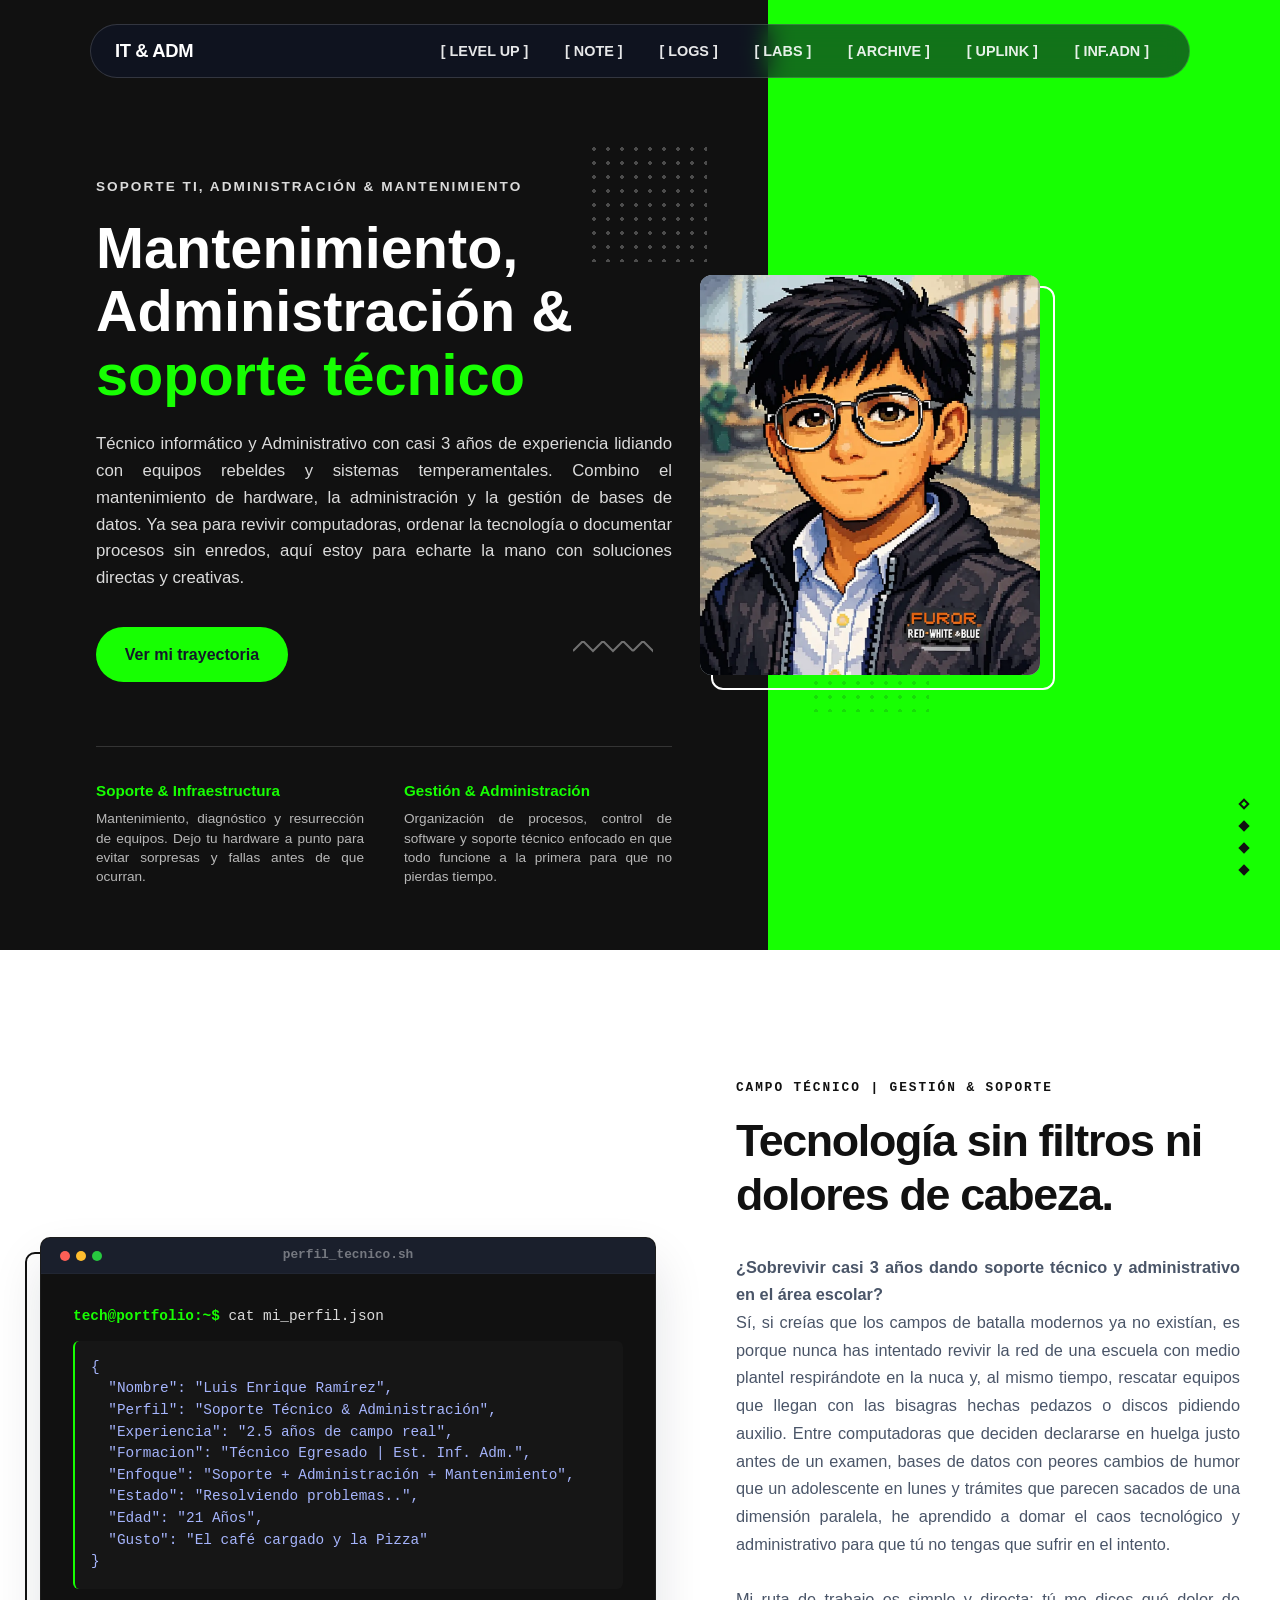
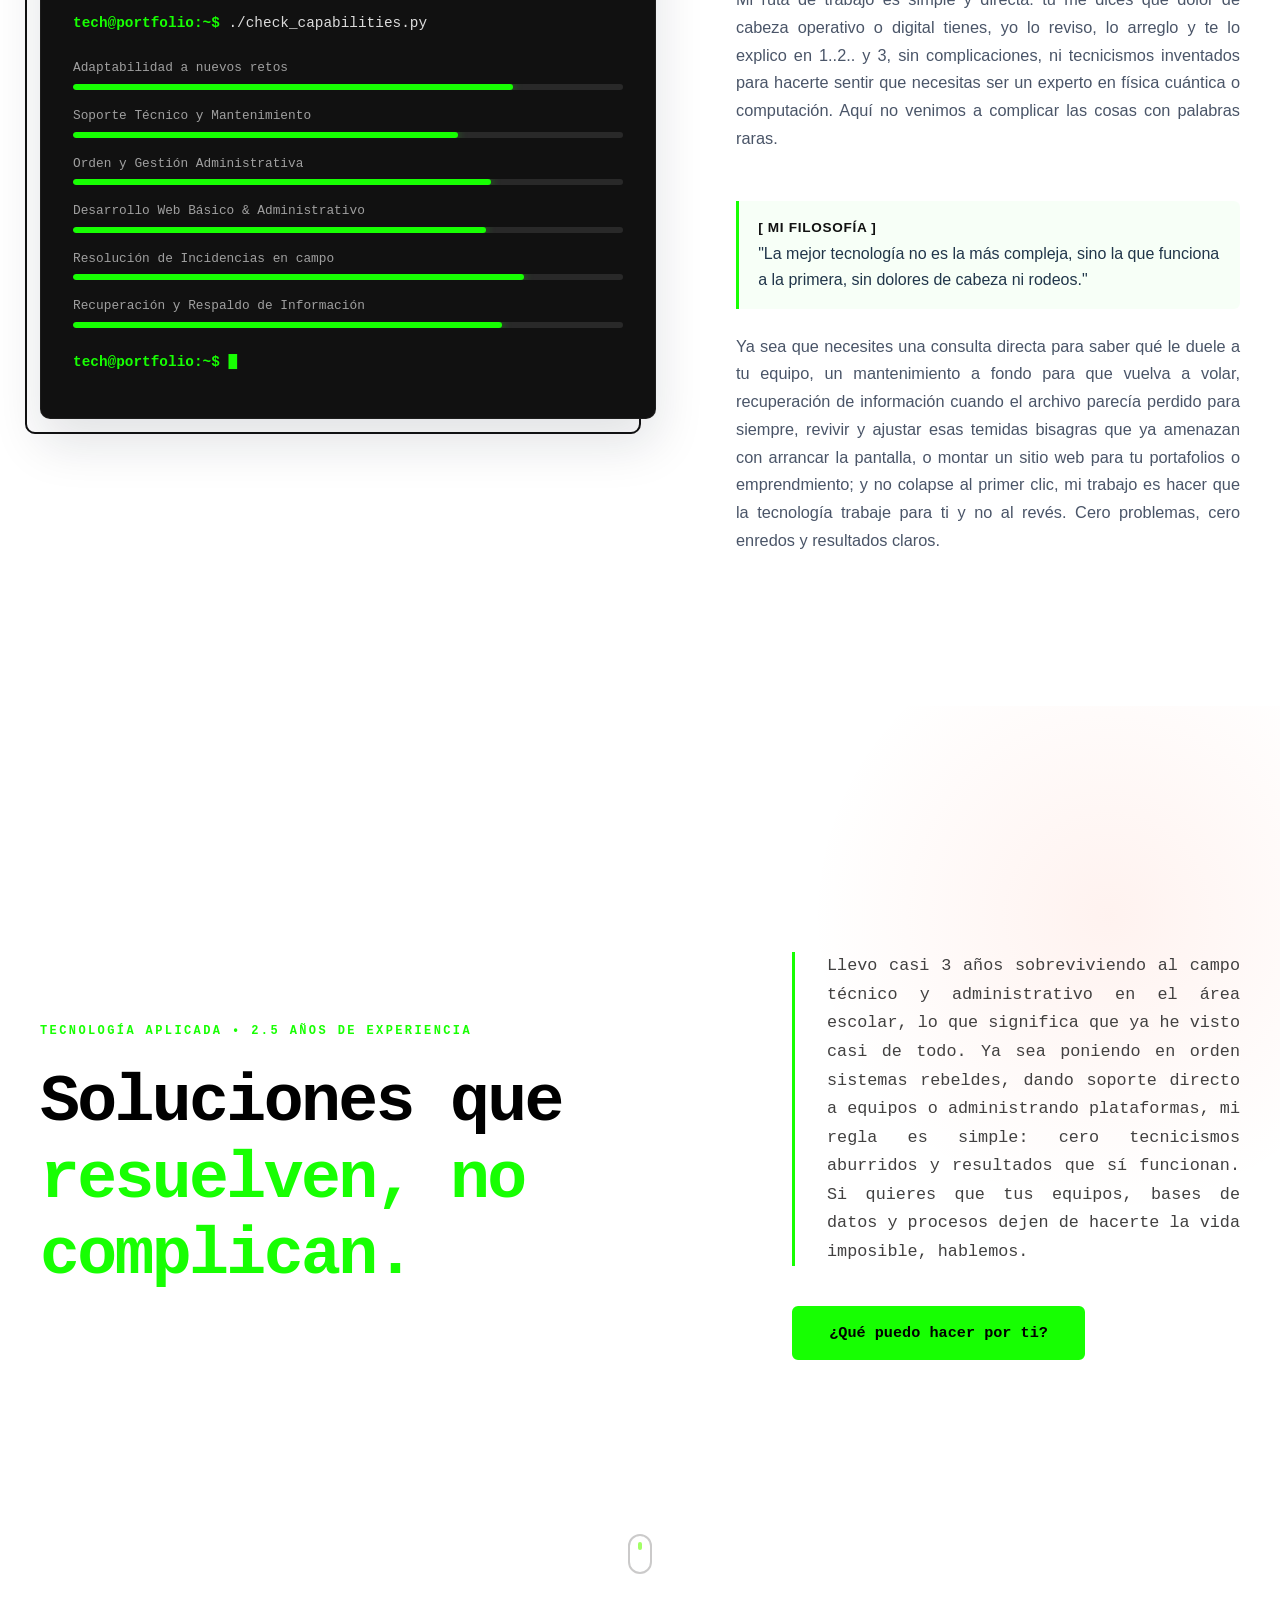
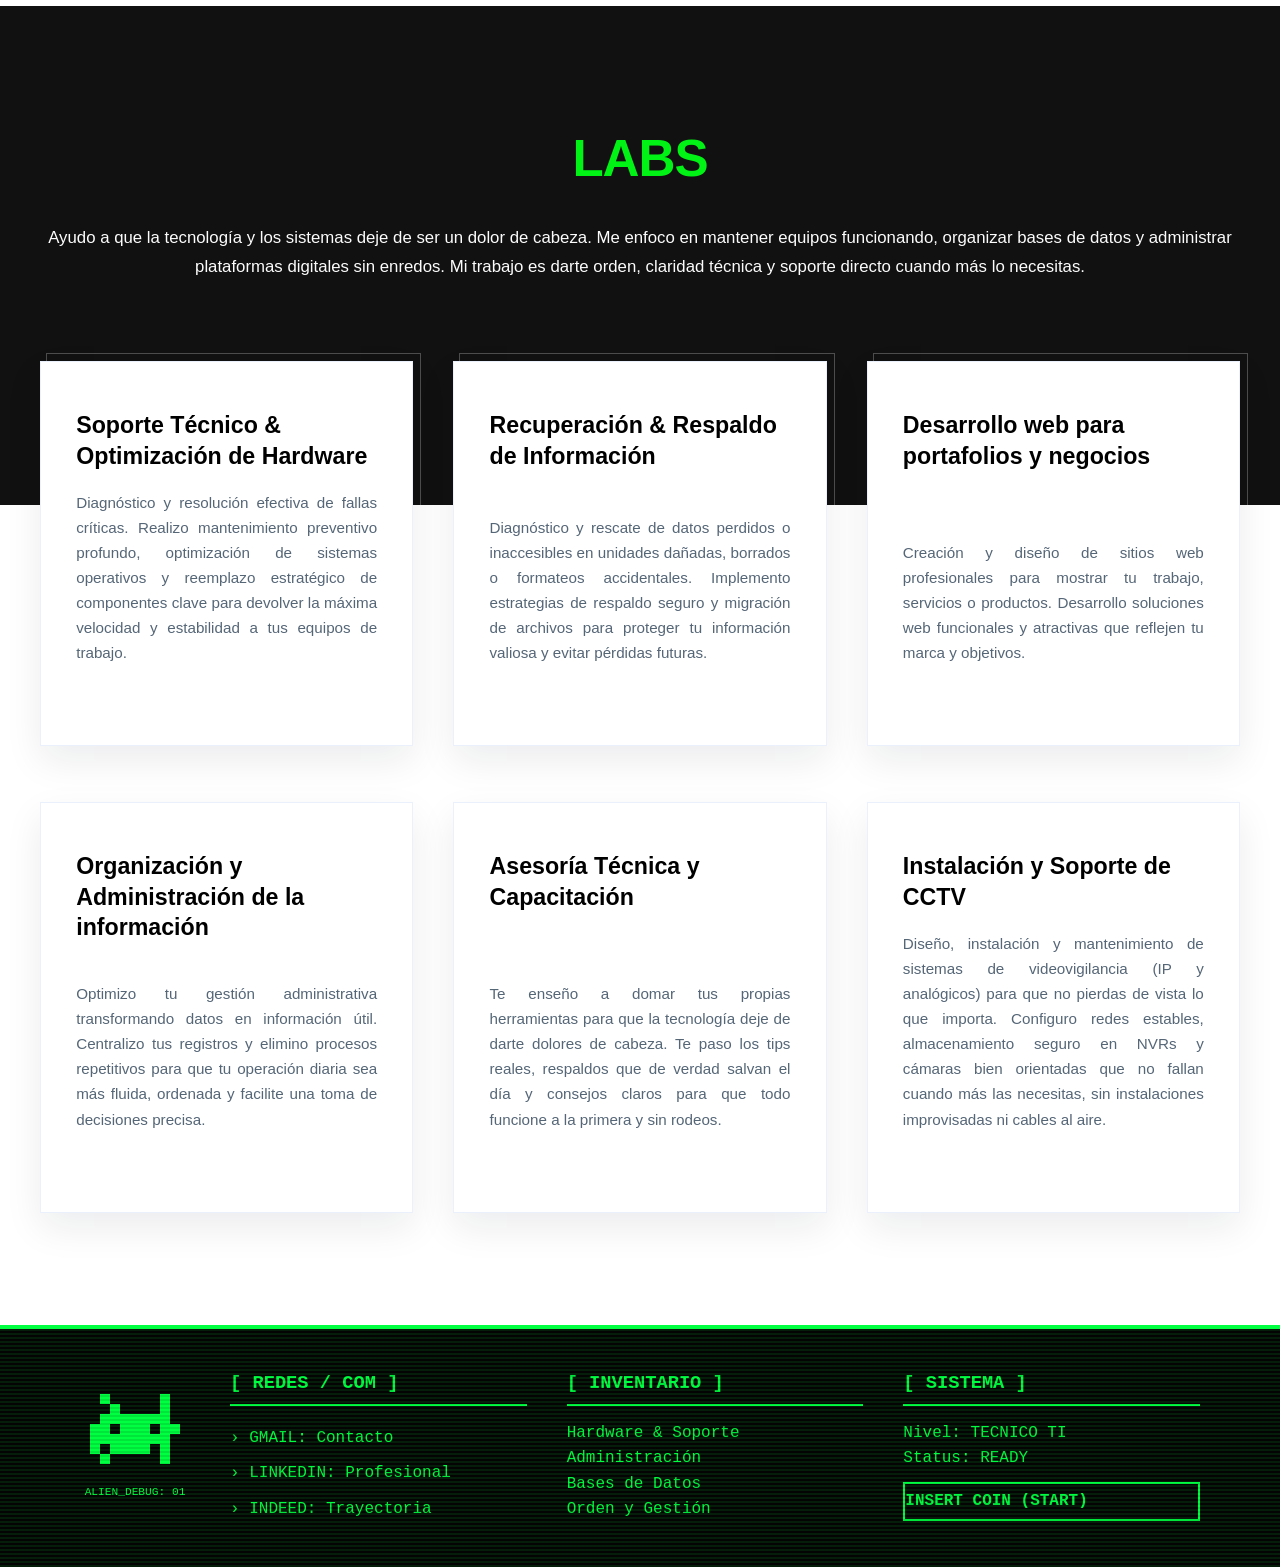
==== index.html @ 52c6b292 "Update index.html" ====
<!--
  =============================================================================
  PORTAFOLIO OFICIAL - IT & ADM
  Titular & Autor: Luis Enrique Ramírez
  Año: 2026 | Todos los Derechos Reservados ©
  
  [ AVISO DE PROPIEDAD INTELECTUAL Y PROTECCIÓN DE CÓDIGO ]
  El diseño visual, código fuente (HTML, CSS, JS), marca "IT & ADM", 
  estructura de componentes y contenidos presentados en este proyecto 
  son propiedad intelectual exclusiva de Luis Enrique Ramírez.
  
  Queda estrictamente prohibida la reproducción parcial o total, distribución, 
  modificación o uso no autorizado de este código con fines comerciales o de 
  plagio sin consentimiento previo por escrito del autor.
  =============================================================================
-->
<!DOCTYPE html>
<html lang="es">
<head>
    <meta charset="UTF-8">
    <meta http-equiv="X-UA-Compatible" content="IE=edge">
    <meta name="viewport" content="width=device-width, initial-scale=1.0">
    <meta name="theme-color" content="#0d0e12">
    <meta name="description" content="Portafolio de Luis Enrique Ramírez - Técnico Informático y Gestor Administrativo. Soporte técnico integral, gestión de procesos y desarrollo de páginas web básicas.">
    <meta name="keywords" content="Técnico en Informática, Soporte Informático, Gestión Administrativa, Páginas Web Básicas, Portafolios, Luis Enrique Ramírez">
    <meta name="author" content="Luis Enrique Ramirez">
    
    <!-- Seguridad y Privacidad Web -->
    <meta name="referrer" content="strict-origin-when-cross-origin">
    <meta http-equiv="Content-Security-Policy" content="default-src 'self'; script-src 'self' 'unsafe-inline'; style-src 'self' 'unsafe-inline' https://fonts.googleapis.com; font-src 'self' https://fonts.gstatic.com; img-src 'self' data: https:; connect-src 'self' ws:; object-src 'none'; base-uri 'self'; form-action 'self';">

    <!-- Open Graph / Meta etiquetas para Redes Sociales (WhatsApp, LinkedIn, Facebook) -->
    <meta property="og:type" content="website">
    <meta property="og:site_name" content="IT & ADM | Luis Enrique Ramírez">
    <meta property="og:title" content="Portafolio Técnico en Informática & Gestión Administrativa | Luis Enrique Ramírez">
    <meta property="og:description" content="Soporte técnico integral, instalación de CCTV y gestión administrativa.">
    <meta property="og:image" content="img/Person_Pixel Art.png">
    <meta property="og:locale" content="es_MX">
    
    
    <!-- Twitter Cards -->
    <meta name="twitter:card" content="summary_large_image">
    <meta name="twitter:title" content="Portafolio Técnico en Informática & Gestión Administrativa | Luis Enrique Ramírez">
    <meta name="twitter:description" content="Soporte técnico integral, instalación de CCTV y gestión administrativa.">
    <meta name="twitter:image" content="img/Person_Pixel Art.png">

    <link rel="stylesheet" href="style.css">
    <link rel="icon" href="Logo.ico" type="image/x-icon">
    <link rel="apple-touch-icon" href="Logo.ico">
    <!-- Fuentes de Texto -->
    <link rel="preconnect" href="https://fonts.googleapis.com">
    <link rel="preconnect" href="https://fonts.gstatic.com" crossorigin>
    <link href="https://fonts.googleapis.com/css2?family=Plus+Jakarta+Sans:wght@400;500;600;700;800&family=Space+Mono:wght@400;700&display=swap" rel="stylesheet">
    <script src="script.js" defer></script>
    <title>Portafolio Soporte TI, Mantenimiento & Administración | Luis Enrique Ramírez</title>
</head>
<body>

    <header class="hero" id="home">
        <!-- Navegación Flotante -->
        <nav class="navbar">
            <a href="#home" class="logo">IT & ADM</a>

            <button class="menu-toggle" aria-label="Abrir menú" aria-expanded="false" id="menuBtn">
                <span></span>
                <span></span>
                <span></span>
            </button>

            <ul class="nav-links" id="navLinks">
                <li><a href="LevelUp.html">[ LEVEL UP ]</a></li>
                <li><a href="Note.html">[ NOTE ]</a></li>
                <li><a href="#sobre-mi">[ LOGS ]</a></li>
                <li><a href="#Conocer_Más">[ LABS ]</a></li>
                <li><a href="#Skills">[ ARCHIVE ]</a></li>
                <li><a href="#Contacto">[ UPLINK ]</a></li>
                <li><a href="inf_adm.html">[ INF.ADN ]</a></li>
            </ul>
        </nav>

        <!-- Cuadrícula Principal -->
         <div class="hero-split-container">
    <!-- Sección Izquierda (Azul) -->
    <div class="hero-left">
        <!-- Figuras decorativas sutiles -->
        <div class="deco-dots deco-dots-left"></div>
        <div class="deco-zigzag deco-zigzag-left"></div>

        <div class="hero-left-content">
            <p class="eyebrow">SOPORTE TI, ADMINISTRACIÓN & MANTENIMIENTO</p>
            <h1>Mantenimiento, Administración &<br><span class="green-text">soporte técnico</span></h1>
            <p class="hero-description">Técnico informático y Administrativo con casi 3 años de experiencia lidiando con equipos rebeldes y sistemas temperamentales. Combino el mantenimiento de hardware, la administración y la gestión de bases de datos. Ya sea para revivir computadoras, ordenar la tecnología o documentar procesos sin enredos, aquí estoy para echarte la mano con soluciones directas y creativas.</p>
            <a href="#sobre-mi" class="btn-hero">Ver mi trayectoria</a>
        </div>

        <!-- Footer del banner con columnas informativas -->
        <div class="hero-left-footer">
            <div class="hero-foot-col">
                <strong>Soporte & Infraestructura</strong>
                <p>Mantenimiento, diagnóstico y resurrección de equipos. Dejo tu hardware a punto para evitar sorpresas y fallas antes de que ocurran.</p>
            </div>
            <div class="hero-foot-col">
                <strong>Gestión & Administración</strong>
                <p>Organización de procesos, control de software y soporte técnico enfocado en que todo funcione a la primera para que no pierdas tiempo.</p>
            </div>   
        </div>
    </div>

    <!-- Sección Derecha (Lima) -->
    <div class="hero-right">
        <div class="deco-dots deco-dots-right"></div>
        <div class="deco-zigzag deco-zigzag-right"></div>
        
        <div class="deco-diamonds">
            <span></span>
            <span></span>
            <span></span>
            <span></span>
        </div>
    </div>
</div>
            <!-- Tarjeta de Perfil Superpuesta -->
            <div class="hero-profile-container">
                <div class="profile-frame">
                    <img src="img/Person_Pixel Art.webp" alt="Luis Enrique Ramirez - Ilustración Pixel Art" class="profile-img" decoding="async">
                </div>
            </div>
    </header>

    <!-- ==========================================
     SECCIÓN: SOBRE MÍ (TECH DASHBOARD)
     ========================================== -->
<section class="about-section" id="sobre-mi">
    <div class="about-container">
        
        <!-- COLUMNA IZQUIERDA: Terminal de Diagnóstico -->
        <div class="about-visual-panel">
            <div class="tech-terminal">
                <div class="terminal-header">
                    <div class="terminal-actions">
                        <span class="term-dot red"></span>
                        <span class="term-dot yellow"></span>
                        <span class="term-dot green"></span>
                    </div>
                    <div class="terminal-title">perfil_tecnico.sh</div>
                </div>
                
                <div class="terminal-body">
                    <p class="term-line"><span class="term-prompt">tech@portfolio:~$</span> cat mi_perfil.json</p>
                    <pre class="term-code">
{
  "Nombre": "Luis Enrique Ramírez",
  "Perfil": "Soporte Técnico & Administración",
  "Experiencia": "2.5 años de campo real",
  "Formacion": "Técnico Egresado | Est. Inf. Adm.",
  "Enfoque": "Soporte + Administración + Mantenimiento",
  "Estado": "Resolviendo problemas..",
  "Edad": "21 Años",
  "Gusto": "El café cargado y la Pizza"
}</pre>
                    
                    <p class="term-line"><span class="term-prompt">tech@portfolio:~$</span> ./check_capabilities.py</p>
                    
                    <div class="term-metrics">
                        <div class="metric-row">
                            <span class="metric-label">Adaptabilidad a nuevos retos</span>
                            <div class="metric-bar-bg"><div class="metric-bar-fill" style="width: 80%;"></div></div>
                        </div>
                        <div class="metric-row">
                            <span class="metric-label">Soporte Técnico y Mantenimiento</span>
                            <div class="metric-bar-bg"><div class="metric-bar-fill" style="width: 70%;"></div></div>
                        </div>
                        <div class="metric-row">
                            <span class="metric-label">Orden y Gestión Administrativa</span>
                            <div class="metric-bar-bg"><div class="metric-bar-fill" style="width: 76%;"></div></div>
                        </div>
                        <div class="metric-row">
                            <span class="metric-label">Desarrollo Web Básico & Administrativo</span>
                            <div class="metric-bar-bg"><div class="metric-bar-fill" style="width: 75%;"></div></div>
                        </div>
                        <div class="metric-row">
                            <span class="metric-label">Resolución de Incidencias en campo</span>
                            <div class="metric-bar-bg"><div class="metric-bar-fill" style="width: 82%;"></div></div>
                        </div>
                        <div class="metric-row">
                            <span class="metric-label">Recuperación y Respaldo de Información</span>
                            <div class="metric-bar-bg"><div class="metric-bar-fill" style="width: 78%;"></div></div>
                        </div>
                        
                    </div>
                    
                    <p class="term-line dynamic-cursor"><span class="term-prompt">tech@portfolio:~$</span> <span class="cursor" aria-hidden="true">█</span></p>
                </div>
            </div>
            <div class="about-deco-frame"></div>
        </div>

        <!-- COLUMNA DERECHA: Descripción personal...-->
        <div class="about-content-panel">
            <span class="about-eyebrow">CAMPO TÉCNICO | GESTIÓN & SOPORTE</span>
            <h2>Tecnología sin filtros ni dolores de cabeza.</h2>

            <p class="about-text">
                <b>¿Sobrevivir casi 3 años dando soporte técnico y administrativo en el área escolar?</b><br>
                Sí, si creías que los campos de batalla modernos ya no existían, es porque nunca has intentado revivir la red de una escuela con medio plantel respirándote en la nuca y, al mismo tiempo, rescatar equipos que llegan con las bisagras hechas pedazos o discos pidiendo auxilio. Entre computadoras que deciden declararse en huelga justo antes de un examen, bases de datos con peores cambios de humor que un adolescente en lunes y trámites que parecen sacados de una dimensión paralela, he aprendido a domar el caos tecnológico y administrativo para que tú no tengas que sufrir en el intento.
                <br><br> Mi ruta de trabajo es simple y directa: tú me dices qué dolor de cabeza operativo o digital tienes, yo lo reviso, lo arreglo y te lo explico en 1..2.. y 3, sin complicaciones, ni tecnicismos inventados para hacerte sentir que necesitas ser un experto en física cuántica o computación. Aquí no venimos a complicar las cosas con palabras raras.
            </p>

            <blockquote>
                <strong>[ MI FILOSOFÍA ]</strong>
                "La mejor tecnología no es la más compleja, sino la que funciona a la primera, sin dolores de cabeza ni rodeos."
            </blockquote>

            <p class="about-text">
                Ya sea que necesites una consulta directa para saber qué le duele a tu equipo, un mantenimiento a fondo para que vuelva a volar, recuperación de información cuando el archivo parecía perdido para siempre, revivir y ajustar esas temidas bisagras que ya amenazan con arrancar la pantalla, o montar un sitio web para tu portafolios o emprendmiento; y no colapse al primer clic, mi trabajo es hacer que la tecnología trabaje para ti y no al revés. Cero problemas, cero enredos y resultados claros.
            </p>
        </div>
    </div>
</section>
 <!-- ==========================================
     SECCIÓN: CONTÁCTAME (TECH CONTACT)
     ========================================== -->
<section class="tech-hero-banner" id="Conocer_Más">
    <div class="tech-glow"></div>
    <div class="tech-grid-dots"></div>

    <div class="tech-hero-container">
        <!-- Columna Izquierda: Título -->
        <div class="tech-hero-left">
            <span class="tech-badge">TECNOLOGÍA APLICADA • 2.5 AÑOS DE EXPERIENCIA</span>
            <h1>Soluciones que<br><span class="green-text">resuelven, no complican.</span></h1>
        </div>
        
        <!-- Columna Derecha: Texto Ajustado -->
        <div class="tech-hero-right">
            <div class="tech-accent-block">
                <p style="text-align: justify;">
                    Llevo casi 3 años sobreviviendo al campo técnico y administrativo en el área escolar, lo que significa que ya he visto casi de todo. Ya sea poniendo en orden sistemas rebeldes, dando soporte directo a equipos o administrando plataformas, mi regla es simple: cero tecnicismos aburridos y resultados que sí funcionan. Si quieres que tus equipos, bases de datos y procesos dejen de hacerte la vida imposible, hablemos.
                </p>
            </div>
            <div class="tech-action-group">
                <button id="openWaBannerBtn" class="btn-coral-large">¿Qué puedo hacer por ti?</button>
            </div>
        </div>
    </div>
    
    <div class="tech-scroll-indicator">
        <span></span>
    </div>
</section>

 <!-- ==========================================
     SECCIÓN: SKILLS (SKILLS GRID)
     ========================================== -->
<section class="services-section" id="Skills">
    <!-- Bloque Superior -->
    <div class="services-top-area">
        <div class="services-header-container">
            <h2>LABS</h2>
            <p>Ayudo a que la tecnología y los sistemas deje de ser un dolor de cabeza. Me enfoco en mantener equipos funcionando, organizar bases de datos y administrar plataformas digitales sin enredos. Mi trabajo es darte orden, claridad técnica y soporte directo cuando más lo necesitas.</p>
        </div>
    </div>

    <!-- Bloque Inferior -->
    <div class="services-bottom-area">
        <div class="services-grid">
            
            <!-- Tarjeta 1 -->
            <div class="service-card">
                <div class="card-inner">
                    <h3>Soporte Técnico & Optimización de Hardware</h3>
                    <p>Diagnóstico y resolución efectiva de fallas críticas. Realizo mantenimiento preventivo profundo, optimización de sistemas operativos y reemplazo estratégico de componentes clave para devolver la máxima velocidad y estabilidad a tus equipos de trabajo.</p>
                </div>
            </div>

            <!-- Tarjeta 2 -->
            <div class="service-card">
                <div class="card-inner">
                    <h3>Recuperación & Respaldo de Información</h3>
                    <p>Diagnóstico y rescate de datos perdidos o inaccesibles en unidades dañadas, borrados o formateos accidentales. Implemento estrategias de respaldo seguro y migración de archivos para proteger tu información valiosa y evitar pérdidas futuras.</p>
                </div>
            </div> 
            <!-- Tarjeta 4 -->
            <div class="service-card">
                <div class="card-inner">
                    <h3>Desarrollo web para portafolios y negocios</h3>
                    <p>Creación y diseño de sitios web profesionales para mostrar tu trabajo, servicios o productos. Desarrollo soluciones web funcionales y atractivas que reflejen tu marca y objetivos.</p>
                </div>
            </div>

            <!-- Tarjeta 5 -->
            <div class="service-card">
                <div class="card-inner">
                    <h3>Organización y Administración de la información</h3>
                    <p>
                        Optimizo tu gestión administrativa transformando datos en información útil. Centralizo tus registros y elimino procesos repetitivos para que tu operación diaria sea más fluida, ordenada y facilite una toma de decisiones precisa.
                    </p>
                </div>
            </div>

            <!-- Tarjeta 6 -->
            <div class="service-card">
                <div class="card-inner">
                    <h3>Asesoría Técnica y Capacitación</h3>
                    <p>Te enseño a domar tus propias herramientas para que la tecnología deje de darte dolores de cabeza. Te paso los tips reales, respaldos que de verdad salvan el día y consejos claros para que todo funcione a la primera y sin rodeos.</p>
                </div>
            </div>
            <!-- Tarjeta 7 -->
            <div class="service-card">
                <div class="card-inner">
                    <h3>Instalación y Soporte de CCTV</h3>
                    <p>Diseño, instalación y mantenimiento de sistemas de videovigilancia (IP y analógicos) para que no pierdas de vista lo que importa. Configuro redes estables, almacenamiento seguro en NVRs y cámaras bien orientadas que no fallan cuando más las necesitas, sin instalaciones improvisadas ni cables al aire.</p>
                </div>
            </div>
        </div>
    </div>
</section>
<!-- ==========================================
     SECCIÓN: FOOTER (REDES & CONTACTO)
     ========================================== -->
<footer class="arcade-footer" id="Contacto">
    <!-- Efecto CRT Scanlines (Creatividad visual) -->
    <div class="scanlines" aria-hidden="true"></div>

    <div class="footer-wrapper">
        <!-- El Alien de 8 bits -->
        <div class="alien-zone">
            <div class="pixel-alien">
                <div class="row"><i></i><i></i><div class="p"></div><i></i><i></i><i></i><i></i><i></i><div class="p"></div><i></i><i></i></div>
                <div class="row"><i></i><i></i><i></i><div class="p"></div><i></i><i></i><i></i><i></i><div class="p"></div><i></i><i></i></div>
                <div class="row"><i></i><i></i><div class="p"></div><div class="p"></div><div class="p"></div><div class="p"></div><div class="p"></div><div class="p"></div><div class="p"></div><i></i><i></i></div>
                <div class="row"><i></i><div class="p"></div><div class="p"></div><i></i><div class="p"></div><div class="p"></div><div class="p"></div><i></i><div class="p"></div><div class="p"></div><i></i></div>
                <div class="row"><i></i><div class="p"></div><div class="p"></div><div class="p"></div><div class="p"></div><div class="p"></div><div class="p"></div><div class="p"></div><div class="p"></div><i></i></div>
                <div class="row"><i></i><div class="p"></div><i></i><div class="p"></div><div class="p"></div><div class="p"></div><div class="p"></div><i></i><div class="p"></div><i></i><i></i></div>
                <div class="row"><i></i><i></i><div class="p"></div><i></i><i></i><i></i><i></i><i></i><div class="p"></div><i></i><i></i></div>
            </div>
            <span class="alien-status">ALIEN_DEBUG: 01</span>
        </div>

        <!-- Secciones del Footer -->
        <div class="footer-grid">
            <!-- Columna 1: Contacto -->
            <div class="footer-col">
                <h3>[ REDES / COM ]</h3>
                <ul>
                    <li><a href="mailto:monstesinos1504@gmail.com">› GMAIL: Contacto</a></li>
                    <li><a href="https://www.linkedin.com/in/luis-enrique-ramirez-montesinos-566067312/" target="_blank" rel="noopener noreferrer">› LINKEDIN: Profesional</a></li>
                    <li><a href="https://profile.indeed.com/p/luisenriquer-6pw5rjm" target="_blank" rel="noopener noreferrer">› INDEED: Trayectoria</a></li>
                </ul>
            </div>

            <!-- Columna 2: Inventario -->
            <div class="footer-col">
            <h3>[ INVENTARIO ]</h3>
                <div class="inventory-bar">
                    <span>Hardware & Soporte</span><br>
                    <span>Administración</span><br>
                    <span>Bases de Datos</span><br>
                    <span>Orden y Gestión</span>
                </div>
            </div>

            <!-- Columna 3: Sistema -->
            <div class="footer-col">
                <h3>[ SISTEMA ]</h3>
                <p>Nivel: TECNICO TI</p>
                <p>Status: <span class="blink">READY</span></p>
                <a href="privacy-policy.html" class="start-btn">INSERT COIN (START)</a>
            </div>
        </div>
    </div>
</footer>

    <!-- ==========================================
     MODAL / VENTANA EMERGENTE RETRO: CANAL WHATSAPP
     ========================================== -->
    <div class="wa-banner-overlay" id="waBannerOverlay" aria-hidden="true">
        <div class="wa-banner-card" role="dialog" aria-labelledby="waBannerTitle">
            <div class="wa-banner-header">
                <div class="terminal-actions">
                    <span class="term-dot red"></span>
                    <span class="term-dot yellow"></span>
                    <span class="term-dot green"></span>
                </div>
                <h3 id="waBannerTitle">[ UPLINK_DIRECTO: WHATSAPP ]</h3>
                <button class="close-banner-btn" id="closeWaBannerBtn" aria-label="Cerrar aviso">&times;</button>
            </div>

            <div class="wa-banner-body">
                <div class="wa-status-badge">
                    <span class="wa-status-dot"></span> CANAL ACTIVO • SOLO MENSAJES
                </div>
                
                <p class="wa-banner-text">
                    ¿Tienes un problema técnico, necesitas organizar tus datos o consultar una página web? Hablemos directo por WhatsApp.
                </p>

                <!-- Zona de Alerta Retro con Alien en Rojo -->
                <div class="wa-alien-zone">
                    <div class="pixel-alien red-alien">
                        <div class="row"><i></i><i></i><div class="p"></div><i></i><i></i><i></i><i></i><i></i><div class="p"></div><i></i><i></i></div>
                        <div class="row"><i></i><i></i><i></i><div class="p"></div><i></i><i></i><i></i><i></i><div class="p"></div><i></i><i></i></div>
                        <div class="row"><i></i><i></i><div class="p"></div><div class="p"></div><div class="p"></div><div class="p"></div><div class="p"></div><div class="p"></div><div class="p"></div><i></i><i></i></div>
                        <div class="row"><i></i><div class="p"></div><div class="p"></div><i></i><div class="p"></div><div class="p"></div><div class="p"></div><i></i><div class="p"></div><div class="p"></div><i></i></div>
                        <div class="row"><i></i><div class="p"></div><div class="p"></div><div class="p"></div><div class="p"></div><div class="p"></div><div class="p"></div><div class="p"></div><div class="p"></div><i></i></div>
                        <div class="row"><i></i><div class="p"></div><i></i><div class="p"></div><div class="p"></div><div class="p"></div><div class="p"></div><i></i><div class="p"></div><i></i><i></i></div>
                        <div class="row"><i></i><i></i><div class="p"></div><i></i><i></i><i></i><i></i><i></i><div class="p"></div><i></i><i></i></div>
                    </div>
                    <div class="wa-red-warning">
                        [ Prefiero contacto inicial por mensaje de texto o WhatsApp ]
                    </div>
                </div>

                <p class="wa-banner-subtext">
                    Escribe tu consulta por mensaje de texto y te atenderé a la brevedad.
                </p>
            </div>

            <div class="wa-banner-footer">
                <a href="https://wa.me/7292521775?text=Hola%20vi%20tu%20perfil%2C%20y%20tengo%20un%20problema%20que%20necesito%20que%20me%20ayudes%20a%20resolver." target="_blank" rel="noopener noreferrer" class="btn-wa-confirm" id="confirmWaRedirectBtn">
                    [  INICIAR CHAT EN WHATSAPP ]
                </a>
            </div>
        </div>
    </div>

    <!-- Botón Flotante: Volver al Inicio -->
    <button id="scrollTopBtn" class="scroll-top-btn" aria-label="Volver arriba" title="Volver al inicio">
        <svg viewBox="0 0 24 24" width="20" height="20" fill="none" stroke="currentColor" stroke-width="2.5" stroke-linecap="round" stroke-linejoin="round" aria-hidden="true">
            <path d="M12 19V5M5 12l7-7 7 7"/>
        </svg>
    </button>
</body>
</html>
---- style.css ----
/*
  =============================================================================
  PORTAFOLIO OFICIAL - LUIS ENRIQUE RAMÍREZ (IT & ADM)
  Sistema de Diseño, Tokens Visuales y Estilos Responsive
  
  Copyright (c) 2026 Luis Enrique Ramírez. Todos los derechos reservados.
  
  [ AVISO DE DERECHOS DE AUTOR Y PROPIEDAD INTELECTUAL ]
  El diseño de interfaz, paleta de colores, animaciones, componentes retro
  y maquetación responsive son propiedad intelectual exclusiva de Luis Enrique Ramírez.
  Prohibido el plagio o uso no autorizado de estos estilos visuales.
  
  =============================================================================
  TABLA DE CONTENIDOS (CSS INDEX)
  1. Variables y Configuración Inicial
  2. Estilos del Hero (Split-Screen)
  3. Barra de Navegación (Navbar)
  4. Sección Sobre Mí (Logs / Trayectoria)
  5. Banner de Tecnología Aplicada (Labs)
  6. Tarjetas de Servicios (Archive)
  7. Pie de Página Retro (Arcade Footer)
  8. Componentes Flotantes (Toast & Modal WhatsApp)
  =============================================================================
*/

        :root {
            /* Colores base y fondos */
            --bg: #ffffff;
            --text: #21364a;
            --color-bg-light: #f5f9ff;
            --color-bg-dark: #0d0e12;
            --color-text-main: #21364a;
            --color-text-muted: #94a3b8;

            /* Identidad de marca y acentos neón */
            --hero-lime: #17ff02;        /* Verde neón / lima principal */
            --hero-indigo: #111111;      /* Fondo oscuro secundario */
            --hero-dark-text: #121829;   /* Contraste para textos oscuros */
            --card-accent: #ff5f38;      /* Color de acento coral */
            --border-glow: rgba(23, 255, 2, 0.25);
        }

        html {
            scroll-behavior: smooth;
        }

        /* Reset global basado en tu hoja de estilos anterior */
        * {
            box-sizing: border-box;
            margin: 0;
            padding: 0;
        }

        body {
            font-family: 'Plus Jakarta Sans', "Segoe UI", Tahoma, Geneva, Verdana, sans-serif;
            line-height: 1.6;
            background: var(--bg);
            color: var(--text);
            overflow-x: hidden;
        }

        /* ==========================================
           ESTILOS DEL HERO (SPLIT-SCREEN)
           ========================================== */
        .hero {
            position: relative;
            min-height: 100vh;
            width: 100%;
            overflow: hidden;
            background: transparent;
        }

        /* Contenedor dividido en 60% y 40% */
        .hero-split-container {
            display: grid;
            grid-template-columns: 60% 40%;
            min-height: 100vh;
            width: 100%;
            position: relative;
        }

        /* ==========================================
           BARRA DE NAVEGACIÓN TRASLÚCIDA (NAVBAR)
           ========================================== */
        .navbar {
            position: absolute;
            top: 1.5rem;
            left: 50%;
            transform: translateX(-50%);
            width: calc(100% - 2.5rem);
            max-width: 1100px;
            display: flex;
            justify-content: space-between;
            align-items: center;
            padding: 0.7rem 1.5rem;
            background: rgba(15, 23, 42, 0.6); /* Fondo oscuro traslúcido para legibilidad universal */
            border: 1px solid rgba(255, 255, 255, 0.15);
            border-radius: 999px;
            backdrop-filter: blur(12px);
            -webkit-backdrop-filter: blur(12px);
            z-index: 100;
        }

        .logo {
            font-size: 1.15rem;
            font-weight: 700;
            color: #ffffff;
            text-decoration: none;
            letter-spacing: -0.02em;
        }

        .nav-links {
            display: flex;
            gap: 0.3rem;
            list-style: none !important;
            margin: 0;
            padding: 0;
        }

        .nav-links li {
            list-style: none !important;
        }

        .nav-links a {
            color: rgba(255, 255, 255, 0.9);
            text-decoration: none;
            font-size: 0.9rem;
            font-weight: 600;
            padding: 0.5rem 1rem;
            border-radius: 999px;
            transition: background 0.25s ease, color 0.25s ease;
        }

        @media (hover: hover) and (pointer: fine) {
            .nav-links a:hover {
                background: var(--hero-lime);
                color: var(--hero-dark-text);
            }
        }

        .nav-links a.active-link {
            background: var(--hero-lime);
            color: var(--hero-dark-text);
        }

        /* Botón hamburguesa para móviles */
        .menu-toggle {
            display: none;
            flex-direction: column;
            gap: 4px;
            border: 0;
            background: transparent;
            cursor: pointer;
            padding: 0.3rem;
            z-index: 101;
        }

        .menu-toggle span {
            width: 22px;
            height: 2px;
            background: #ffffff;
            border-radius: 2px;
            transition: all 0.3s ease;
        }

        .hero-left {
            background-color: var(--hero-indigo);
            color: white;
            padding: 11rem 6rem 4rem 6rem;
            display: flex;
            flex-direction: column;
            justify-content: space-between;
            position: relative;
            overflow: hidden;
        }

        .hero-left-content {
            max-width: 580px;
            animation: heroFadeUp 0.9s ease-out both;
            z-index: 2;
        }

        .eyebrow {
            font-size: 0.85rem;
            letter-spacing: 0.15em;
            text-transform: uppercase;
            opacity: 0.85;
            margin-bottom: 1.2rem;
            font-weight: 600;
        }

        .hero h1 {
            font-size: clamp(2.2rem, 4.5vw, 3.8rem);
            line-height: 1.1;
            font-weight: 800;
            margin-bottom: 1.5rem;
        }

        .highlight-text,
        .green-text {
            color: var(--hero-lime, #17ff02);
        }

        .hero-description {
            font-size: 1.05rem;
            color: rgba(255, 255, 255, 0.85);
            margin-bottom: 2.2rem;
            line-height: 1.6;
            text-align: justify;
            text-justify: inter-word;
        }

        /* Botón de acción destacado */
        .btn-hero {
            background-color: var(--hero-lime) !important;
            color: var(--hero-dark-text) !important;
            padding: 0.9rem 1.8rem;
            border-radius: 999px;
            font-weight: 700;
            text-decoration: none;
            display: inline-block;
            transition: transform 0.2s ease, box-shadow 0.2s ease;
        }

        .btn-hero:hover {
            transform: translateY(-3px);
            box-shadow: 0 10px 25px rgba(198, 241, 109, 0.4);
        }

        /* Columnas informativas del pie */
        .hero-left-footer {
            display: grid;
            grid-template-columns: 1fr 1fr;
            gap: 2.5rem;
            margin-top: 4rem;
            border-top: 1px solid rgba(255, 255, 255, 0.15);
            padding-top: 2rem;
            max-width: 600px;
            z-index: 2;
        }

        .hero-foot-col strong {
            display: block;
            font-size: 0.95rem;
            color: var(--hero-lime);
            margin-bottom: 0.4rem;
            font-weight: 700;
        }

        .hero-foot-col p {
            font-size: 0.85rem;
            color: rgba(255, 255, 255, 0.7);
            line-height: 1.4;
            margin: 0;
        }

        .hero-right {
            background-color: var(--hero-lime);
            position: relative;
            overflow: hidden;
        }

        /* ==========================================
           FOTO DE PERFIL SUPERPUESTA 
           ========================================== */
        .hero-profile-container {
            position: absolute;
            top: 50%;
            left: 68%; /* Alineado con el corte divisor del 60% */
            width: 340px;
            height: 400px;
            z-index: 50;
            animation: heroProfileFadeUp 1.1s ease-out both;
        }

        .profile-frame {
            position: relative;
            width: 100%;
            height: 100%;
            background: #c3cfd9; /* Fondo de respaldo */
            border-radius: 12px;
        }

        /* El marco decorativo blanco desfasado */
        .profile-frame::before {
            content: '';
            position: absolute;
            bottom: -15px;
            right: -15px;
            width: 100%;
            height: 100%;
            border: 2.5px solid #ffffff;
            border-radius: 12px;
            z-index: -1;
            pointer-events: none;
        }

        .profile-img {
            width: 100%;
            height: 100%;
            object-fit: cover;
            border-radius: 12px;
            display: block;
        }

        /* ==========================================
           ELEMENTOS GEOMÉTRICOS DECORATIVOS
           ========================================== */
        .deco-dots {
            position: absolute;
            width: 120px;
            height: 120px;
            pointer-events: none;
            opacity: 0.25;
        }

        .deco-dots-left {
            top: 15%;
            right: 8%;
            background-image: radial-gradient(white 2px, transparent 2px);
            background-size: 14px 14px;
        }

        .deco-dots-right {
            bottom: 25%;
            left: 8%;
            background-image: radial-gradient(var(--hero-dark-text) 2px, transparent 2px);
            background-size: 14px 14px;
            opacity: 0.15;
        }

        .deco-zigzag {
            position: absolute;
            width: 80px;
            height: 24px;
            pointer-events: none;
        }

        .deco-zigzag-left {
            bottom: 30%;
            right: 15%;
            background-image: url("data:image/svg+xml,%3Csvg xmlns='http://www.w3.org/2000/svg' width='60' height='20' viewBox='0 0 60 20'%3E%3Cpath d='M0,10 L10,0 L20,10 L30,0 L40,10 L50,0 L60,10' fill='none' stroke='white' stroke-width='2' stroke-opacity='0.4'/%3E%3C/svg%3E");
            background-repeat: repeat-x;
        }

        .deco-zigzag-right {
            top: 30%;
            left: 15%;
            background-image: url("data:image/svg+xml,%3Csvg xmlns='http://www.w3.org/2000/svg' width='60' height='20' viewBox='0 0 60 20'%3E%3Cpath d='M0,10 L10,0 L20,10 L30,0 L40,10 L50,0 L60,10' fill='none' stroke='%23121829' stroke-width='2' stroke-opacity='0.25'/%3E%3C/svg%3E");
            background-repeat: repeat-x;
        }

        .deco-diamonds {
            position: absolute;
            bottom: 8%;
            right: 2rem;
            display: flex;
            flex-direction: column;
            gap: 14px;
            align-items: center;
        }

        .deco-diamonds span {
            width: 8px;
            height: 8px;
            background-color: var(--hero-indigo);
            transform: rotate(45deg);
            display: block;
        }

        .deco-diamonds span:first-child {
            background: transparent;
            border: 2px solid var(--hero-indigo);
        }

        /* ==========================================
           KEYFRAMES DE LAS ANIMACIONES
           ========================================== */
        @keyframes heroFadeUp {
            from {
                opacity: 0;
                transform: translateY(24px);
            }
            to {
                opacity: 1;
                transform: translateY(0);
            }
        }

        /* Animación corregida que preserva el centrado real al finalizar */
        @keyframes heroProfileFadeUp {
            from {
                opacity: 0;
                transform: translate(-50%, calc(-50% + 24px));
            }
            to {
                opacity: 1;
                transform: translate(-50%, -50%);
            }
        }

        /* ==========================================
           ADAPTABILIDAD RESPONSIVA (MÓVILES)
           ========================================== */
        @media (max-width: 992px) {
            .hero-split-container {
                grid-template-columns: 1fr; /* Una columna vertical en pantallas chicas */
            }

            .hero-left {
                padding: 8rem 1.5rem 4rem 1.5rem;
                align-items: center;
                text-align: center;
            }

            .hero-left-content {
                margin: 0 auto;
            }

            .hero-right {
                height: 380px; /* Altura controlada para lucir la zona lima en móviles */
            }

            .hero-profile-container {
                left: 50%;
                top: calc(100% - 190px); /* Posicionamiento centrado flotando entre secciones */
                width: 260px;
                height: 310px;
            }

            .hero-left-footer {
                grid-template-columns: 1fr;
                gap: 1.5rem;
                margin-top: 3rem;
                text-align: left;
            }

            /* Habilitar botón hamburguesa */
            .menu-toggle {
                display: flex;
            }

            .nav-links {
                display: none;
                width: 100%;
                flex-direction: column;
                align-items: center;
                gap: 0.5rem;
                padding-top: 1rem;
            }

            .nav-links a {
                width: 100%;
                text-align: center;
                padding: 0.6rem 1rem;
            }

            /* navbar colapsable */
            .navbar {
                flex-wrap: wrap;
                border-radius: 20px;
                padding: 1rem;
            }

            .nav-links.active {
                display: flex;
            }
        }

        /* Reset local y tipografía */
    .tech-hero-banner {
        background-color: #ffffff;
        color: #000000;
        min-height: 100vh; /* Altura completa del viewport */
        width: 100%;
        display: flex;
        justify-content: center;
        align-items: center;
        position: relative;
        overflow: hidden;
        font-family: 'Space Mono', monospace;
        padding: 6rem 2rem;
        box-sizing: border-box;
    }

    /* Contenedor principal alineado y espaciado */
    .tech-hero-container {
        max-width: 1200px;
        width: 100%;
        display: grid;
        grid-template-columns: 1.2fr 0.8fr; /* Equilibrio visual del banner */
        gap: 5rem;
        align-items: center;
        z-index: 5;
    }

    /* Microetiqueta superior para rellenar espacio de forma elegante */
    .tech-badge {
        display: inline-block;
        font-size: 0.75rem;
        letter-spacing: 0.2em;
        color: var(--hero-lime);
        text-transform: uppercase;
        margin-bottom: 1.5rem;
        font-weight: 700;
    }

    /* Título enorme para pantalla completa */
    .tech-hero-left h1 {
        font-size: clamp(2.5rem, 5.2vw, 4.4rem); /* Escala de forma responsiva */
        font-weight: 700;
        line-height: 1.15;
        letter-spacing: -0.04em;
        color: #000000;
        margin: 0;
    }

    /* Bloque del párrafo con barra de acento */
    .tech-hero-right {
        display: flex;
        flex-direction: column;
        align-items: flex-start;
        gap: 2.5rem;
    }

    .tech-accent-block {
        border-left: 3px solid #17ff02;
        padding-left: 2rem;
    }

    .tech-accent-block p {
        font-size: 1.05rem;
        line-height: 1.7;
        color: #414040; /* Gris ligeramente más suave para mejorar contraste */
        max-width: 460px;
        margin: 0;
    }

    /* Grupo de Botones */
    .tech-action-group {
        display: flex;
        gap: 1.5rem;
        align-items: center;
        flex-wrap: wrap;
    }

    /* Botón Coral Principal */
    .btn-coral-large {
        background-color: var(--hero-lime);
        color: #000000;
        font-family: 'Space Mono', monospace;
        font-weight: 700;
        font-size: 0.95rem;
        text-decoration: none;
        padding: 1rem 2.2rem;
        border-radius: 6px;
        transition: all 0.25s ease;
        border: 2px solid #17ff02;
        cursor: pointer;
    }

    .btn-coral-large:hover {
        background-color: #000000;
        color: #17ff02;
        transform: translateY(-3px);
        box-shadow: 0 10px 25px rgba(23, 255, 2, 0.4);
    }

    /* ==========================================
       EFECTOS DE FONDO (GLOWS Y DOTS)
       ========================================== */
    
    /* El destello/glow moderno */
    .tech-glow {
        position: absolute;
        top: -10%;
        right: -10%;
        width: 600px;
        height: 600px;
        background: radial-gradient(circle, rgba(255, 95, 56, 0.08) 0%, transparent 70%);
        pointer-events: none;
        z-index: 1;
    }

    /* Rejilla de puntos */
    .tech-grid-dots {
        position: absolute;
        inset: 0;
        pointer-events: none;
        background-image: radial-gradient(rgba(255, 255, 255, 0.05) 1.5px, transparent 1.5px);
        background-size: 40px 40px;
        opacity: 0.5;
        z-index: 2;
        /* Se desvanece suavemente hacia arriba y los lados */
        mask-image: radial-gradient(circle at 50% 50%, black 40%, transparent 90%);
        -webkit-mask-image: radial-gradient(circle at 50% 50%, black 40%, transparent 90%);
    }

    /* Pequeña animación de scroll abajo */
    .tech-scroll-indicator {
        position: absolute;
        bottom: 2rem;
        left: 50%;
        transform: translateX(-50%);
        width: 24px;
        height: 40px;
        border: 2px solid rgba(61, 59, 59, 0.452);
        border-radius: 12px;
        display: flex;
        justify-content: center;
        padding-top: 6px;
        z-index: 5;
        opacity: 0.6;
    }

    .tech-scroll-indicator span {
        display: block;
        width: 4px;
        height: 8px;
        background-color: #66ff01;
        border-radius: 2px;
        animation: techScrollAnim 1.6s infinite ease-in-out;
    }

    .services-section {
    width: 100%;
    display: flex;
    flex-direction: column;
    box-sizing: border-box;
}

/* Zona superior oscura */
.services-top-area {
    background-color: var(--hero-indigo, #000000);
    padding: 7rem 2rem 14rem 2rem; /* Espacio inferior amplio para la superposición */
    display: flex;
    justify-content: center;
    text-align: center;
}

.services-header-container h2 {
    font-size: clamp(2.2rem, 4vw, 3.2rem);
    color: #00f314; /* Texto oscuro sobre fondo verde */
    font-weight: 700;
    margin-bottom: 1.5rem;
    letter-spacing: -0.02em;
}

.services-header-container p {
    font-size: 1.05rem;
    line-height: 1.7;
    color: rgb(252, 252, 252);
    margin: 0;
}

/* Zona inferior */
.services-bottom-area {
    background-color: var(--bg, #ffffff);
    padding: 0 2rem 7rem 2rem;
    display: flex;
    justify-content: center;
}

/* La Rejilla mágica que se encaja hacia arriba */
.services-grid {
    max-width: 1200px;
    width: 100%;
    display: grid;
    grid-template-columns: repeat(3, 1fr);
    gap: 3.5rem 2.5rem;
    margin-top: -9rem; /* Eleva las tarjetas para que crucen la línea divisoria */
    z-index: 10;
}

/* ==========================================
   DISEÑO ESTRUCTURAL DE LAS TARJETAS (CARDS)
   ========================================== */
.service-card {
    position: relative;
    background: transparent;
}

/* El marco desfasado decorativo idéntico al de la imagen */
.service-card::before {
    content: '';
    position: absolute;
    top: -8px;
    right: -8px;
    width: 100%;
    height: 100%;
    border: 1px solid rgba(255, 255, 255, 0.25); /* Se ve limpio tanto en fondo oscuro como claro */
    z-index: 1;
    pointer-events: none;
    transition: transform 0.3s ease;
}

/* Cuerpo real de la tarjeta en frente */
.card-inner {
    position: relative;
    background: #ffffff;
    border: 1px solid rgba(6, 66, 231, 0.08);
    padding: 3rem 2.2rem;
    height: 100%;
    display: flex;
    flex-direction: column;
    justify-content: space-between;
    align-items: flex-start;
    z-index: 2;
    box-shadow: 0 15px 35px rgba(18, 24, 41, 0.08);
    transition: transform 0.3s ease, box-shadow 0.3s ease;
}

/* Títulos internos de las tarjetas */
.card-inner h3 {
    font-size: 1.45rem;
    color: #000000;
    font-weight: 700;
    margin-bottom: 1.2rem;
    line-height: 1.3;
}

/* Párrafos internos (¡Justificados a la perfección!) */
.card-inner p {
    font-size: 0.95rem;
    line-height: 1.65;
    color: #556677;
    margin-bottom: 2rem;
    text-align: justify;
    text-justify: inter-word;
    text-align-last: left;
}

/* ==========================================
   EFECTOS HOVER (ANIMACIÓN)
   ========================================== */
.service-card:hover .card-inner {
    transform: translateY(-4px);
    box-shadow: 0 20px 40px rgba(18, 24, 41, 0.08);
}

.service-card:hover::before {
    transform: translate(4px, -4px);
}

.card-link:hover {
    opacity: 0.8;
    transform: translateX(3px);
}

/* ==========================================
   RESPONSIVE DESIGN (ADAPTABILIDAD)
   ========================================== */
@media (max-width: 992px) {
    .services-grid {
        grid-template-columns: repeat(2, 1fr); /* 2 columnas en tablets */
        gap: 3rem 2rem;
    }
}

@media (max-width: 680px) {
    .services-top-area {
        padding: 5rem 1.5rem 11rem 1.5rem;
    }
    
    .services-bottom-area {
        padding: 0 1.5rem 5rem 1.5rem;
    }

    .services-grid {
        grid-template-columns: 1fr; /* 1 sola columna vertical en smartphones */
        margin-top: -7rem;
        gap: 2.5rem;
    }
    
    .card-inner {
        padding: 2.5rem 1.8rem;
    }
}

    @keyframes techScrollAnim {
        0% { transform: translateY(0); opacity: 0; }
        50% { opacity: 1; }
        100% { transform: translateY(12px); opacity: 0; }
    }

    /* ==========================================
       RESPONSIVE DESIGN (MÓVILES)
       ========================================== */
    @media (max-width: 992px) {
        .tech-hero-banner {
            padding: 8rem 1.5rem 4rem 1.5rem;
            min-height: auto; /* Dejamos que crezca según el contenido si la pantalla es muy chica */
        }

        .tech-hero-container {
            grid-template-columns: 1fr;
            gap: 3.5rem;
            text-align: left;
        }

        .tech-hero-left h1 {
            font-size: 2.2rem;
        }

        .tech-accent-block {
            padding-left: 1.5rem;
        }

        .tech-action-group {
            width: 100%;
            flex-direction: column;
            align-items: stretch;
            gap: 1rem;
        }



        .tech-scroll-indicator {
            display: none; /* Se oculta en móviles para ahorrar espacio */
        }
    }

    /* ==========================================
   ESTILOS DE LA SECCIÓN SOBRE MÍ
   ========================================== */

.about-section {
    width: 100%;
    background-color: var(--bg, #fafafd); /* Fondo claro de contraste con el hero */
    padding: 8rem 2rem;
    display: flex;
    justify-content: center;
    align-items: center;
    box-sizing: border-box;
    position: relative;
    overflow: hidden;
}

.about-container {
    max-width: 1200px;
    width: 100%;
    display: grid;
    grid-template-columns: 1.1fr 0.9fr; /* Equilibrio simétrico tipo bento */
    gap: 5rem;
    align-items: center;
}

/* ==========================================
   BLOQUE VISUAL: LA TERMINAL INTERACTIVA
   ========================================== */
.about-visual-panel {
    position: relative;
    width: 100%;
}

.tech-terminal {
    width: 100%;
    background-color: var(--hero-indigo, #111111); /* Fondo oscuro terminal */
    border-radius: 10px;
    box-shadow: 0 25px 50px rgba(18, 24, 41, 0.12);
    overflow: hidden;
    position: relative;
    z-index: 5;
    border: 1px solid rgba(255, 255, 255, 0.05);
}

/* Cabecera del sistema */
.terminal-header {
    background-color: #1a1f2c;
    padding: 0.8rem 1.2rem;
    display: flex;
    align-items: center;
    position: relative;
    border-bottom: 1px solid rgba(255, 255, 255, 0.03);
}

.terminal-actions {
    display: flex;
    gap: 6px;
}

.term-dot {
    width: 10px;
    height: 10px;
    border-radius: 50%;
    display: inline-block;
}
.term-dot.red { background-color: #ff5f56; }
.term-dot.yellow { background-color: #ffbd2e; }
.term-dot.green { background-color: #27c93f; }

.terminal-title {
    position: absolute;
    left: 50%;
    transform: translateX(-50%);
    font-family: 'Space Mono', monospace;
    font-size: 0.8rem;
    color: rgba(255, 255, 255, 0.4);
    font-weight: 600;
}

/* Interior de la consola */
.terminal-body {
    padding: 2rem;
    font-family: 'Space Mono', monospace; /* Tipografía técnica monoespaciada */
    font-size: 0.9rem;
    color: rgba(255, 255, 255, 0.85);
    line-height: 1.5;
}

.term-line {
    margin-bottom: 0.8rem;
}

.term-prompt {
    color: var(--hero-lime, #17ff02); /* Verde de prompt en terminal */
    font-weight: 700;
}

.term-code {
    font-family: 'Space Mono', monospace;
    color: #a5b4fc;
    background: rgba(255, 255, 255, 0.02);
    padding: 1rem;
    border-radius: 6px;
    margin-bottom: 1.5rem;
    overflow-x: auto;
    border-left: 2px solid var(--hero-lime, #17ff02);
}

/* Métricas de carga */
.term-metrics {
    margin: 1.5rem 0;
    display: flex;
    flex-direction: column;
    gap: 1rem;
}

.metric-row {
    display: flex;
    flex-direction: column;
    gap: 0.4rem;
}

.metric-label {
    font-size: 0.8rem;
    color: rgba(255, 255, 255, 0.6);
}

.metric-bar-bg {
    width: 100%;
    height: 6px;
    background-color: rgba(255, 255, 255, 0.1);
    border-radius: 999px;
    overflow: hidden;
}

.metric-bar-fill {
    height: 100%;
    background-color: var(--hero-lime, #17ff02); /* Barra de progreso con resplandor neón */
    border-radius: 999px;
    box-shadow: 0 0 10px rgba(23, 255, 2, 0.5);
}

/* Cursor parpadeante */
@keyframes blink {
    0%, 100% { opacity: 1; }
    50% { opacity: 0; }
}

.cursor {
    color: var(--hero-lime, #17ff02);
    animation: blink 1s infinite;
}

/* Marco exterior desfasado decorativo */
.about-deco-frame {
    position: absolute;
    bottom: -15px;
    left: -15px;
    width: 100%;
    height: 100%;
    border: 2px solid var(--hero-indigo, #111111); /* Borde desfasado estilo brutalista */
    border-radius: 10px;
    z-index: 1;
    pointer-events: none;
}

/* ==========================================
   BLOQUE TEXTO NARRATIVO
   ========================================== */
.about-content-panel {
    display: flex;
    flex-direction: column;
    align-items: flex-start;
}

.about-eyebrow {
    font-family: 'Space Mono', monospace;
    font-size: 0.8rem;
    letter-spacing: 0.15em;
    text-transform: uppercase;
    color: var(--hero-indigo, #111111);
    font-weight: 700;
    margin-bottom: 1rem;
}

.about-content-panel h2 {
    font-family: 'Plus Jakarta Sans', sans-serif;
    font-size: clamp(2rem, 3.5vw, 2.8rem);
    line-height: 1.2;
    color: var(--hero-indigo, #111111);
    font-weight: 800;
    margin-bottom: 2rem;
    letter-spacing: -0.03em;
}

/* Párrafo con justificación equilibrada */
.about-text {
    font-family: 'Plus Jakarta Sans', sans-serif;
    font-size: 1.02rem;
    line-height: 1.7;
    color: #4a5568;
    margin-bottom: 1.5rem;
    text-align: justify;
    text-justify: inter-word;
    text-align-last: left;
}

/* Rejilla de etiquetas de habilidades */
.about-tags-grid {
    display: flex;
    flex-wrap: wrap;
    gap: 0.6rem;
    margin-top: 1.5rem;
}

.tech-tag {
    font-family: 'Space Mono', monospace;
    font-size: 0.78rem;
    font-weight: 700;
    background-color: #ffffff;
    color: var(--hero-indigo, #111111);
    padding: 0.5rem 1rem;
    border-radius: 6px;
    border: 1px solid rgba(18, 24, 41, 0.1);
    box-shadow: 0 4px 10px rgba(18, 24, 41, 0.02);
}

/* ===================================================
   RESPONSIVIDAD: SECCIÓN SOBRE MÍ & TERMINAL
   =================================================== */

/* --- 1. TABLETS Y PANTALLAS MEDIANAS (Menos de 992px) --- */
@media (max-width: 992px) {
    .about-container {
        grid-template-columns: 1fr; /* Columna única vertical */
        gap: 3.5rem;
    }

    .about-section {
        padding: 6rem 1.5rem;
    }

    .about-visual-panel {
        max-width: 550px;
        margin: 0 auto;
        width: 100%;
    }
}

/* --- 2. CELULARES ESTÁNDAR (Menos de 768px) --- */
@media (max-width: 768px) {
    .terminal-body {
        padding: 1.25rem; /* Reducimos espacio interno para aprovechar el ancho de pantalla */
        font-size: 0.85rem; /* Tipografía un poco más compacta para que no se encime */
    }

    .term-code {
        padding: 0.8rem;
        font-size: 0.8rem;
        margin-bottom: 1.2rem;
    }

    /* Ajustamos el marco decorativo para evitar que empuje la pantalla y genere scroll horizontal */
    .about-deco-frame {
        bottom: -10px;
        left: -10px;
    }

    .about-content-panel h2 {
        margin-bottom: 1.2rem;
    }

    .about-text {
        font-size: 0.98rem;
        line-height: 1.6;
    }
}

/* --- 3. CELULARES ULTRA-COMPACTOS (Menos de 480px) --- */
@media (max-width: 480px) {
    .about-section {
        padding: 4rem 1rem;
    }

    .terminal-header {
        padding: 0.6rem 1rem;
    }

    /* Ocultamos el título central "sys_profile.sh" en pantallas mini para que no choque con los círculos de colores */
    .terminal-title {
        display: none;
    }

    .terminal-body {
        padding: 1rem;
        font-size: 0.78rem;
    }

    .term-code {
        font-size: 0.72rem;
        white-space: pre-wrap; /* Clave: Obliga al código JSON a saltar de línea si el celular es muy angosto */
    }

    .metric-label {
        font-size: 0.75rem;
    }

    /* Ajuste fino a las etiquetas de habilidades para que no se amontonen */
    .about-tags-grid {
        gap: 0.4rem;
    }

    .tech-tag {
        font-size: 0.72rem;
        padding: 0.4rem 0.8rem;
    }
}

/* ===================================================
   DISEÑO INNOVADOR: TARJETA EMBLEMA DE CIERRE (GLOW)
   =================================================== */

.tech-emblem-card {
    position: relative;
    width: 100%;
    margin-top: 2.5rem;
    margin-bottom: 2rem;
    border-radius: 12px;
    background: #111111; /* Color oscuro puro a juego con la terminal */
    border: 1px solid rgba(23, 255, 2, 0.15); /* Borde sutil verde lima */
    overflow: hidden;
    padding: 2rem;
    box-shadow: 0 20px 40px rgba(17, 17, 17, 0.15);
    transition: transform 0.3s ease, border-color 0.3s ease;
}

/* El efecto "Glow" radial de fondo */
.emblem-glow {
    position: absolute;
    top: -50%;
    left: -50%;
    width: 200%;
    height: 200%;
    background: radial-gradient(circle at center, rgba(23, 255, 2, 0.06) 0%, transparent 60%);
    pointer-events: none;
    z-index: 1;
}

.emblem-content {
    position: relative;
    z-index: 2;
    display: flex;
    gap: 1.5rem;
    align-items: flex-start;
}

/* Contenedor del Icono Tecnológico */
.emblem-icon {
    flex-shrink: 0;
    width: 42px;
    height: 42px;
    background: rgba(23, 255, 2, 0.1);
    border-radius: 8px;
    display: flex;
    align-items: center;
    justify-content: center;
    border: 1px solid rgba(23, 255, 2, 0.3);
}

.emblem-icon svg {
    width: 22px;
    height: 22px;
    filter: drop-shadow(0 0 5px rgba(23, 255, 2, 0.5));
}

/* Estilo del texto emotivo */
.emblem-text {
    font-family: 'Plus Jakarta Sans', sans-serif;
    font-size: 1.05rem;
    font-style: italic;
    line-height: 1.6;
    color: #e2e8f0; /* Blanco suave técnico de alta legibilidad */
    margin: 0;
    text-align: left;
}

/* Efecto Hover interactivo */
.tech-emblem-card:hover {
    transform: translateY(-2px);
    border-color: rgba(23, 255, 2, 0.4);
    box-shadow: 0 25px 45px rgba(23, 255, 2, 0.05);
}

.about-content-panel blockquote {
    border-left: 3px solid #17ff02; /* Color verde lima de tu paleta */
    background: rgba(23, 255, 2, 0.03); 
    padding: 1rem 1.2rem;
    margin: 1.5rem 0;
    border-radius: 0 6px 6px 0;
}

.about-content-panel blockquote strong {
    color: #111111;
    text-transform: uppercase;
    letter-spacing: 0.05em;
    font-size: 0.85rem;
    display: block;
    margin-bottom: 0.2rem;
}

/* ===================================================
   ADAPTABILIDAD RESPONSIVA DE LA TARJETA EMBLEMA
   =================================================== */
@media (max-width: 576px) {
    .tech-emblem-card {
        padding: 1.5rem;
        margin-top: 2rem;
    }

    .emblem-content {
        flex-direction: column; /* Icono arriba y texto abajo en pantallas chicas */
        gap: 1rem;
    }

    .emblem-icon {
        width: 36px;
        height: 36px;
    }

    .emblem-text {
        font-size: 0.95rem;
        line-height: 1.5;
    }
}

/* ===================================================
   SECCIÓN DE ARCADE FOOTER & UTILIDADES DE TEXTO
   =================================================== */
.hero-foot-col p,
.text-justify {
    text-align: justify;
}

.arcade-footer {
    width: 100%;
    background: #050505;
    color: #00FF41;
    font-family: 'Space Mono', 'Courier New', Courier, monospace;
    border-top: 4px solid #00FF41;
    padding: 40px 0;
    position: relative;
    overflow: hidden;
}

.service-card p {
    text-align: justify;
    hyphens: auto;
    word-break: break-word;
}

.scanlines {
    position: absolute;
    top: 0;
    left: 0;
    width: 100%;
    height: 100%;
    background: linear-gradient(to bottom, rgba(0, 255, 65, 0.1) 50%, rgba(0, 0, 0, 0.1) 50%);
    background-size: 100% 4px;
    pointer-events: none;
}

.footer-wrapper {
    max-width: 1200px;
    margin: 0 auto;
    display: flex;
    align-items: center;
    gap: 40px;
    padding: 0 40px;
}

/* Alien Pixel Art (CSS puro) */
.pixel-alien { display: inline-block; }
.row { display: flex; }
.p { width: 10px; height: 10px; background: #00FF41; }
i { width: 10px; height: 10px; }
.alien-zone { text-align: center; }
.alien-status { font-size: 0.7rem; display: block; margin-top: 10px; }

/* Layout Footer */
.footer-grid { display: grid; grid-template-columns: repeat(3, 1fr); gap: 40px; flex: 1; }
.footer-col h3 { border-bottom: 2px solid #00FF41; padding-bottom: 5px; margin-bottom: 15px; }
.footer-col ul { list-style: none; padding: 0; }
.footer-col a { color: #00FF41; text-decoration: none; display: block; padding: 5px 0; transition: background 0.2s ease, color 0.2s ease; }
.footer-col a:hover { background: #00FF41; color: #000; }

.start-btn { display: inline-block; padding: 10px; border: 2px solid #00FF41; color: #00FF41; margin-top: 10px; text-decoration: none; font-weight: bold; transition: background 0.2s ease, color 0.2s ease; }
.start-btn:hover { background: #00FF41; color: #000; }

.blink { animation: blink 1s infinite; }
@keyframes blink { 50% { opacity: 0; } }

@media (max-width: 768px) {
    .arcade-footer {
        padding: 3rem 1rem 2rem 1rem;
    }
    
    .footer-grid {
        grid-template-columns: 1fr;
        text-align: center;
        gap: 2rem;
    }
    
    .footer-col {
        display: flex;
        flex-direction: column;
        align-items: center;
    }

    .footer-col h3 {
        font-size: 0.9rem;
        white-space: nowrap;
        margin-bottom: 0.8rem;
    }

    .footer-col a, 
    .footer-col p, 
    .inventory-bar span {
        font-size: 0.85rem;
    }
    
    .start-btn {
        align-self: center;
        padding: 0.6rem 1rem;
        font-size: 0.9rem;
    }
    
    .pixel-alien i, 
    .pixel-alien .p {
        width: 4px;
        height: 4px;
    }

    .alien-zone {
        margin-bottom: 1.5rem;
    }
}

/* Toast Notification (Estilo Terminal Retro) */
.toast-notification {
    position: fixed;
    bottom: 5.5rem;
    right: 2rem;
    background: #050505;
    color: #00FF41;
    border: 2px solid #00FF41;
    padding: 0.8rem 1.2rem;
    font-family: 'Space Mono', monospace;
    font-size: 0.85rem;
    box-shadow: 0 10px 25px rgba(0, 255, 65, 0.2);
    border-radius: 4px;
    z-index: 9999;
    opacity: 0;
    transform: translateY(20px);
    transition: opacity 0.3s ease, transform 0.3s ease;
    pointer-events: none;
}

.toast-notification.show {
    opacity: 1;
    transform: translateY(0);
}

/* ===================================================
   BANNER ALERTA: NO LLAMADAS / SOLO WHATSAPP
   =================================================== */
.wa-banner-overlay {
    position: fixed;
    top: 0;
    left: 0;
    width: 100vw;
    height: 100vh;
    background: rgba(0, 0, 0, 0.85);
    backdrop-filter: blur(8px);
    -webkit-backdrop-filter: blur(8px);
    display: flex;
    justify-content: center;
    align-items: center;
    z-index: 10000;
    opacity: 0;
    visibility: hidden;
    transition: opacity 0.3s ease, visibility 0.3s ease;
    padding: 1rem;
}

.wa-banner-overlay.active {
    opacity: 1;
    visibility: visible;
}

.wa-banner-card {
    background: #0b0c10;
    border: 2px solid #17ff02;
    box-shadow: 0 0 35px rgba(23, 255, 2, 0.3), inset 0 0 15px rgba(23, 255, 2, 0.05);
    border-radius: 10px;
    width: 100%;
    max-width: 500px;
    padding: 1.5rem;
    color: #ffffff;
    font-family: 'Plus Jakarta Sans', sans-serif;
    transform: scale(0.92);
    transition: transform 0.3s ease;
    text-align: center;
    position: relative;
    overflow: hidden;
}

.wa-banner-overlay.active .wa-banner-card {
    transform: scale(1);
}

.wa-banner-header {
    display: flex;
    justify-content: space-between;
    align-items: center;
    border-bottom: 1px solid rgba(23, 255, 2, 0.25);
    padding-bottom: 0.8rem;
    margin-bottom: 1.2rem;
}

.wa-banner-header h3 {
    color: #17ff02;
    font-family: 'Space Mono', monospace;
    font-size: 0.9rem;
    margin: 0;
    font-weight: 700;
    letter-spacing: 0.02em;
}

.close-banner-btn {
    background: transparent;
    border: none;
    color: #17ff02;
    font-size: 1.8rem;
    cursor: pointer;
    line-height: 1;
    transition: transform 0.2s ease, color 0.2s ease;
}

.close-banner-btn:hover {
    transform: scale(1.2);
    color: #ffffff;
}

.wa-status-badge {
    display: inline-flex;
    align-items: center;
    gap: 8px;
    background: rgba(23, 255, 2, 0.1);
    border: 1px solid rgba(23, 255, 2, 0.4);
    color: #17ff02;
    font-family: 'Space Mono', monospace;
    font-size: 0.78rem;
    font-weight: 700;
    padding: 4px 12px;
    border-radius: 999px;
    margin-bottom: 1.2rem;
    letter-spacing: 0.04em;
}

.wa-status-dot {
    width: 8px;
    height: 8px;
    background: #17ff02;
    border-radius: 50%;
    box-shadow: 0 0 8px #17ff02;
    animation: blink 1.2s infinite ease-in-out;
}

.wa-banner-text {
    font-size: 1.02rem;
    color: #f1f5f9;
    line-height: 1.5;
    margin-bottom: 1.2rem;
}

.wa-alien-zone {
    text-align: center;
    background: rgba(255, 59, 59, 0.05);
    border: 1px dashed rgba(255, 59, 59, 0.4);
    padding: 1.2rem 1rem;
    border-radius: 8px;
    margin-bottom: 1.2rem;
}

.red-alien .p {
    background: #ff3b3b;
    box-shadow: 0 0 6px rgba(255, 59, 59, 0.8);
}

.wa-red-warning {
    color: #ff3b3b;
    font-family: 'Space Mono', monospace;
    font-weight: 700;
    font-size: 0.88rem;
    margin-top: 0.8rem;
    letter-spacing: 0.03em;
    text-shadow: 0 0 10px rgba(255, 59, 59, 0.4);
}

.wa-banner-subtext {
    font-size: 0.88rem;
    color: #ffffff;
    line-height: 1.5;
    margin-bottom: 1.5rem;
}

.btn-wa-confirm {
    display: block;
    width: 100%;
    background: #17ff02;
    color: #000000;
    font-family: 'Space Mono', monospace;
    font-weight: 700;
    font-size: 0.95rem;
    padding: 0.9rem 1rem;
    border-radius: 6px;
    text-decoration: none;
    transition: all 0.25s ease;
    box-shadow: 0 0 20px rgba(23, 255, 2, 0.4);
    letter-spacing: 0.03em;
}

.btn-wa-confirm:hover,
.btn-wa-confirm:focus-visible {
    background: #ffffff;
    color: #000000;
    transform: translateY(-2px);
    box-shadow: 0 0 30px rgba(23, 255, 2, 0.7);
    outline: none;
}

/* ===================================================
   BOTÓN FLOTANTE: VOLVER ARRIBA (SCROLL TO TOP)
   =================================================== */
.scroll-top-btn {
    position: fixed;
    bottom: 2rem;
    right: 2rem;
    width: 48px;
    height: 48px;
    border-radius: 50%;
    background: rgba(13, 14, 18, 0.88);
    color: var(--hero-lime, #17ff02);
    border: 1.5px solid rgba(23, 255, 2, 0.45);
    box-shadow: 0 6px 20px rgba(0, 0, 0, 0.45), 0 0 15px rgba(23, 255, 2, 0.15);
    backdrop-filter: blur(10px);
    -webkit-backdrop-filter: blur(10px);
    display: flex;
    align-items: center;
    justify-content: center;
    cursor: pointer;
    z-index: 900;
    opacity: 0;
    visibility: hidden;
    transform: translateY(16px);
    transition: opacity 0.3s ease, visibility 0.3s ease, transform 0.3s cubic-bezier(0.2, 0.8, 0.2, 1), background-color 0.25s ease, color 0.25s ease, border-color 0.25s ease, box-shadow 0.25s ease;
    outline: none;
    user-select: none;
    -webkit-tap-highlight-color: transparent;
}

.scroll-top-btn.visible {
    opacity: 1;
    visibility: visible;
    transform: translateY(0);
}

.scroll-top-btn:hover {
    background: var(--hero-lime, #17ff02);
    color: #000000;
    border-color: var(--hero-lime, #17ff02);
    box-shadow: 0 0 25px rgba(23, 255, 2, 0.65);
    transform: translateY(-3px);
}

.scroll-top-btn:active {
    transform: translateY(0) scale(0.92);
}

.scroll-top-btn:focus-visible {
    outline: 2px solid #ffffff;
    outline-offset: 3px;
}

.scroll-top-btn svg {
    display: block;
    width: 20px;
    height: 20px;
    transition: transform 0.25s ease;
}

.scroll-top-btn:hover svg {
    transform: translateY(-2px);
}

@media (max-width: 768px) {
    .scroll-top-btn {
        display: none !important;
    }

    .toast-notification {
        bottom: 1.5rem;
        right: 1.5rem;
    }
}
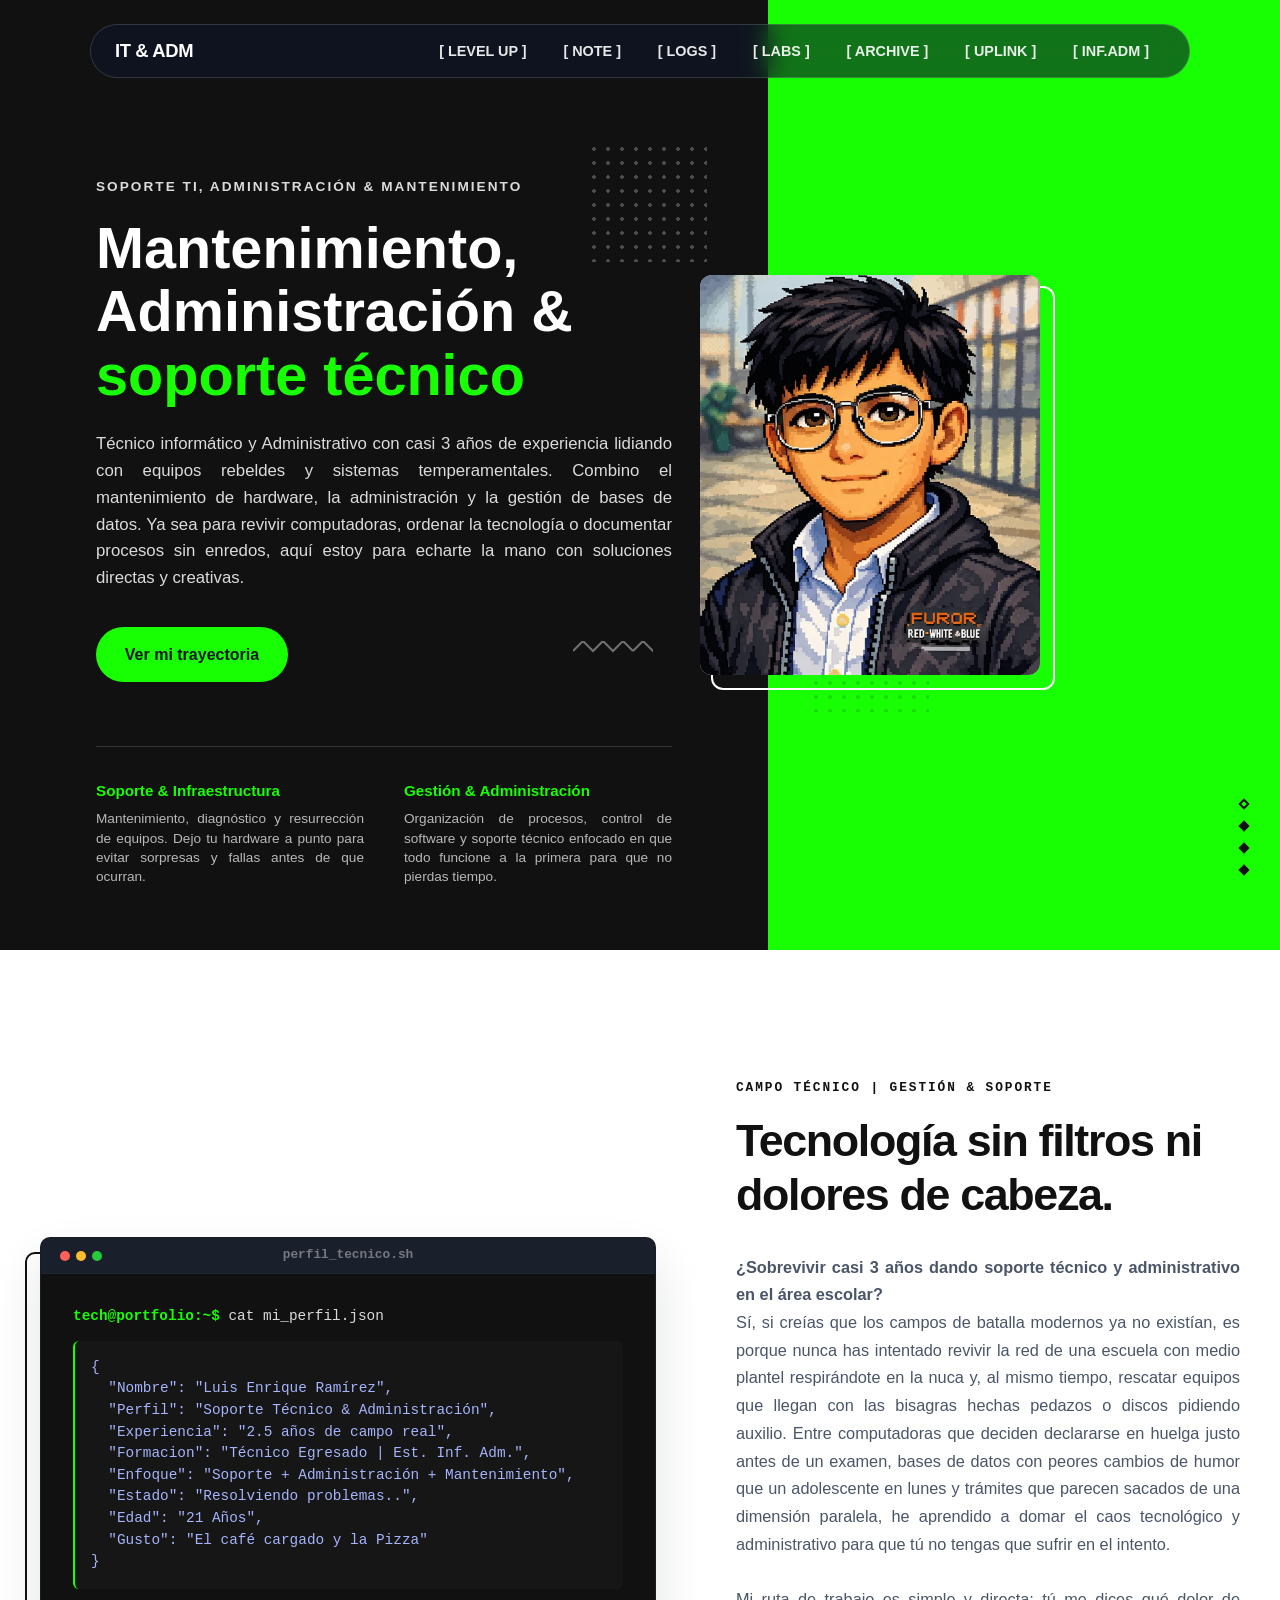
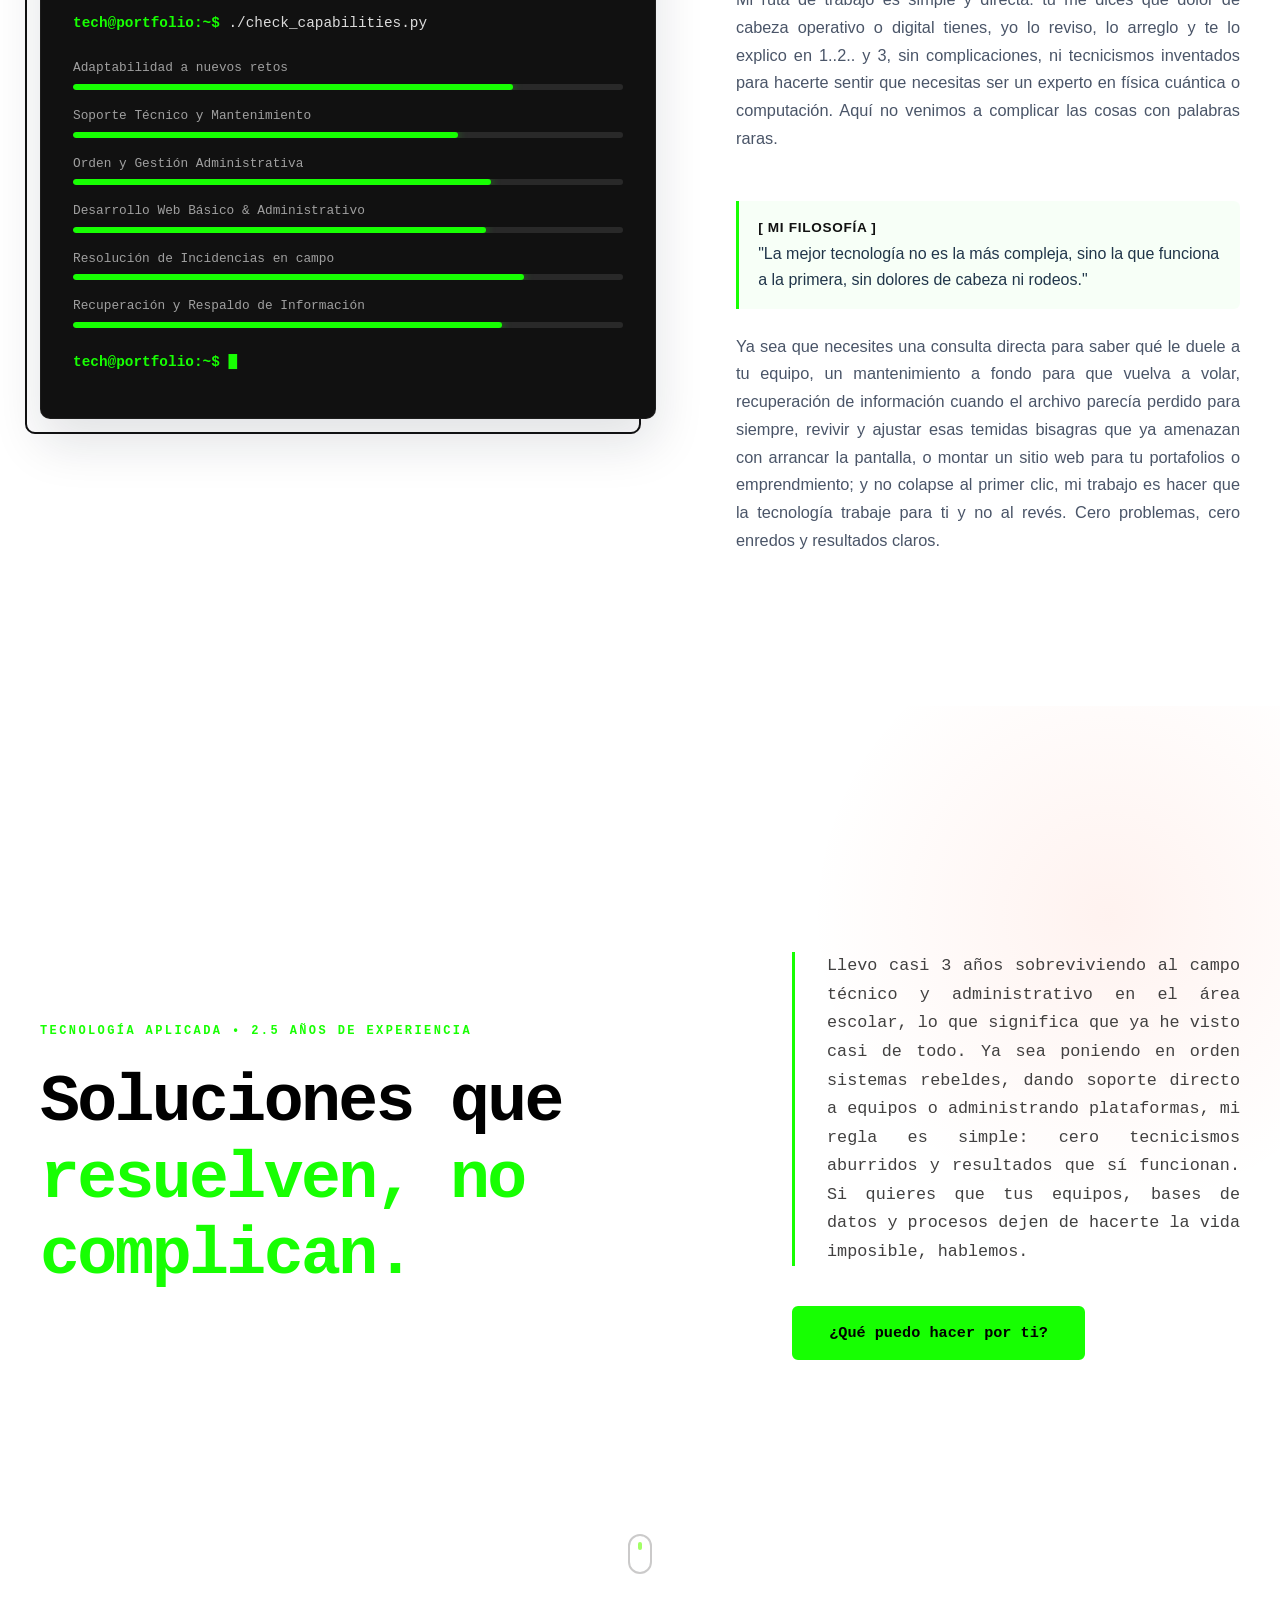
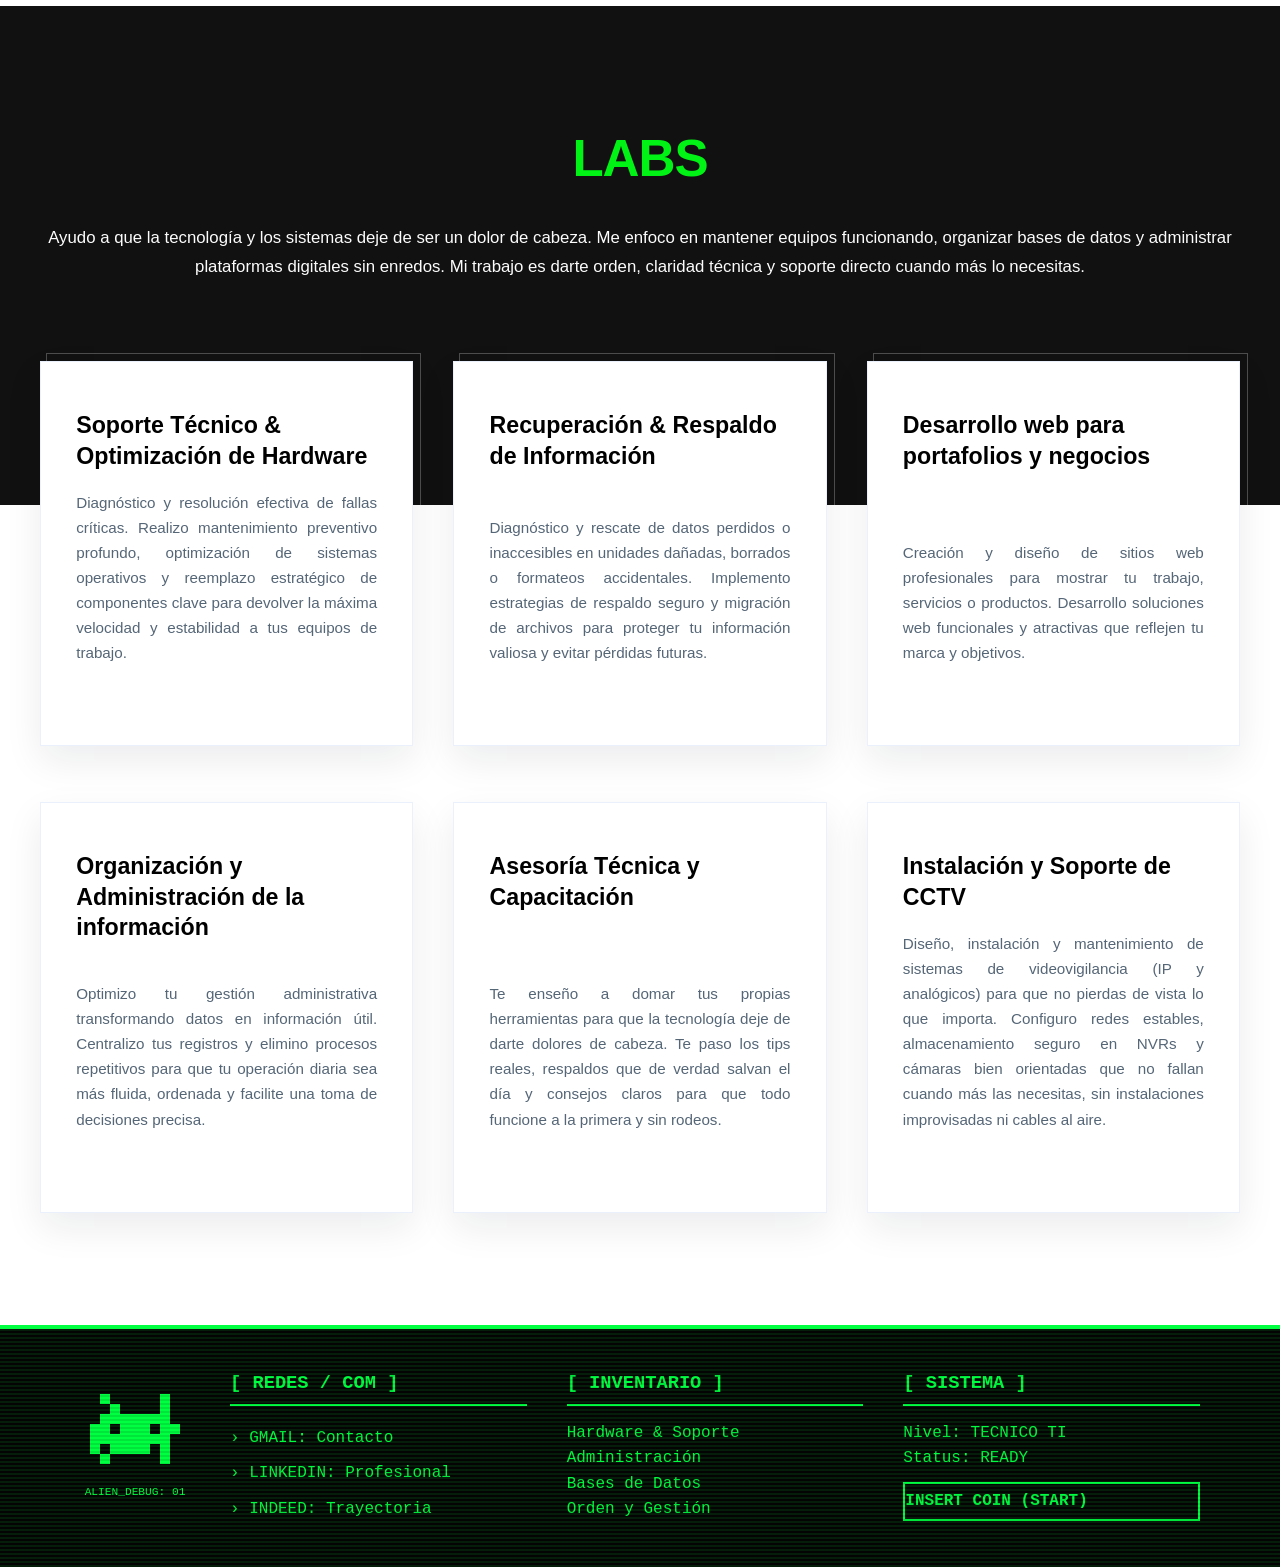
==== commit 6705fcef: "Update index.html" ====
--- a/index.html
+++ b/index.html
@@ -74,7 +74,7 @@
                 <li><a href="#Conocer_Más">[ LABS ]</a></li>
                 <li><a href="#Skills">[ ARCHIVE ]</a></li>
                 <li><a href="#Contacto">[ UPLINK ]</a></li>
-                <li><a href="inf_adm.html">[ INF.ADN ]</a></li>
+                <li><a href="inf_adm.html">[ INF.ADM ]</a></li>
             </ul>
         </nav>
 
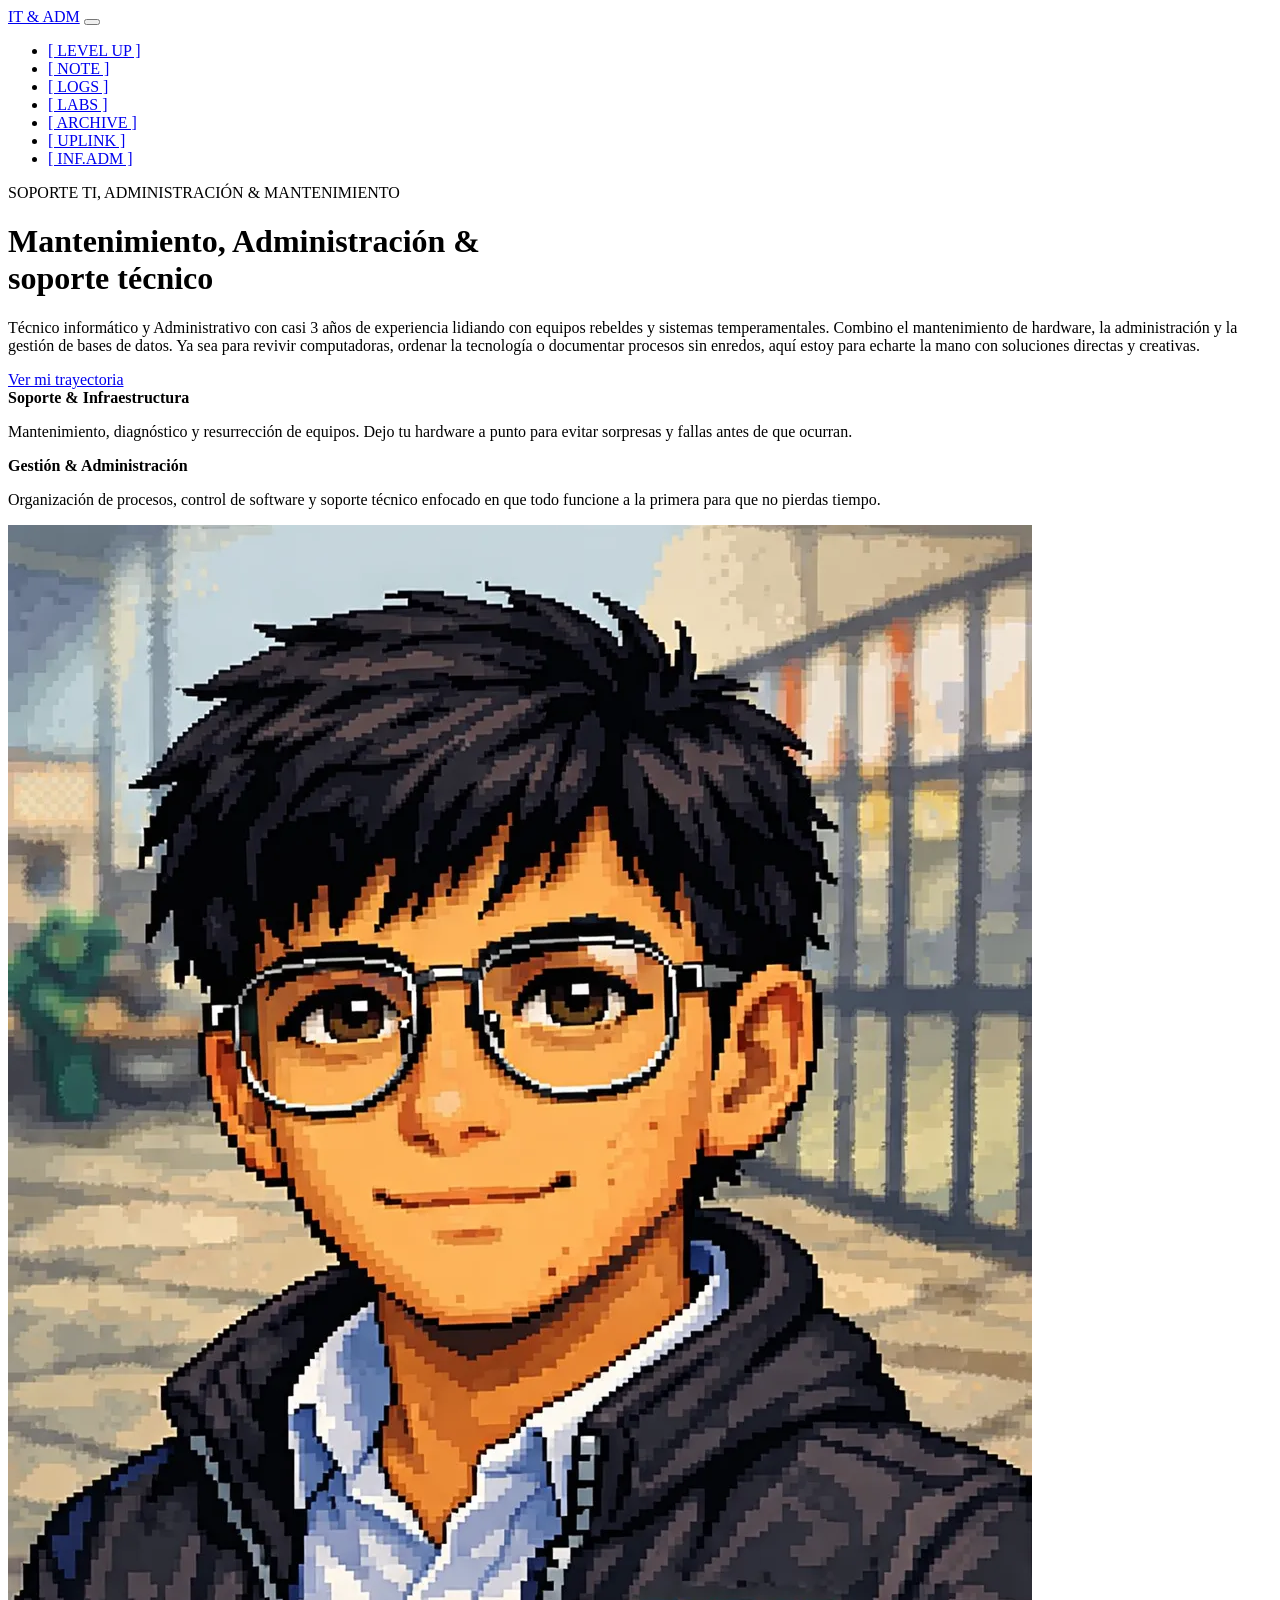
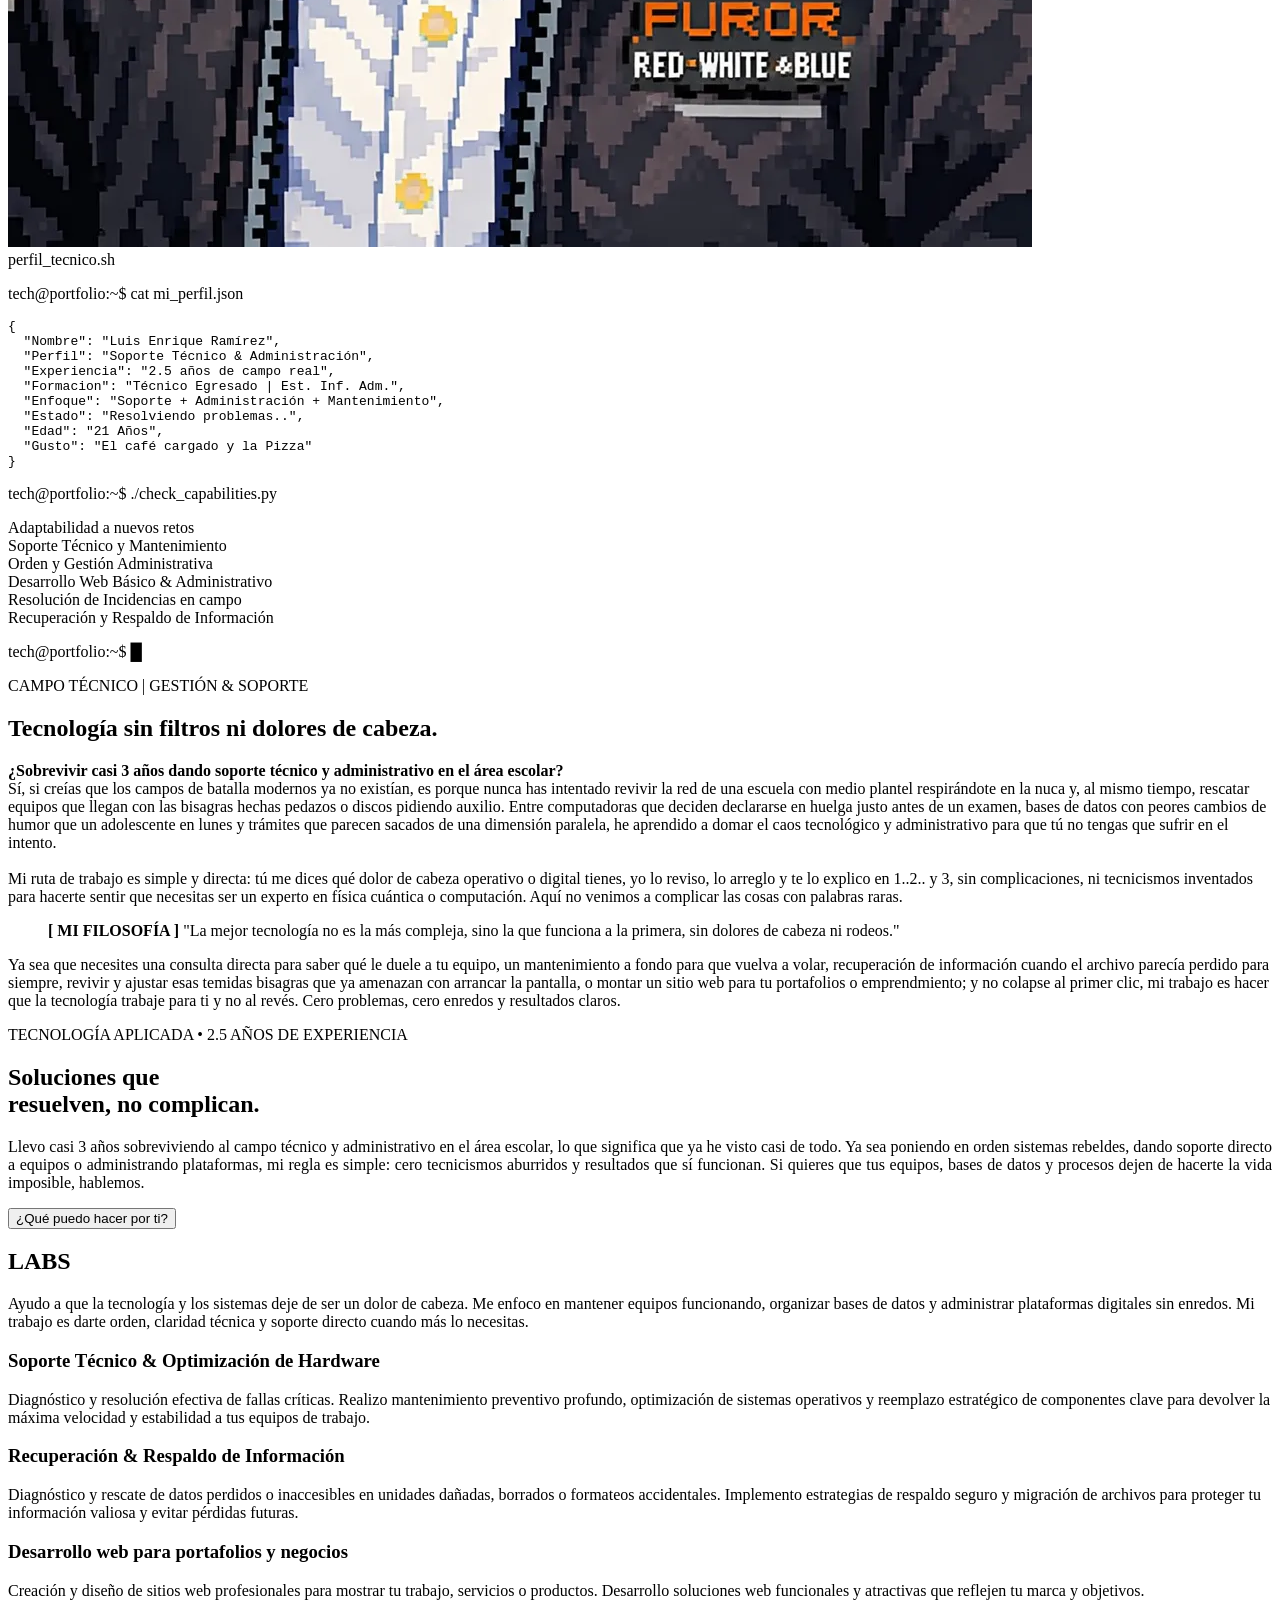
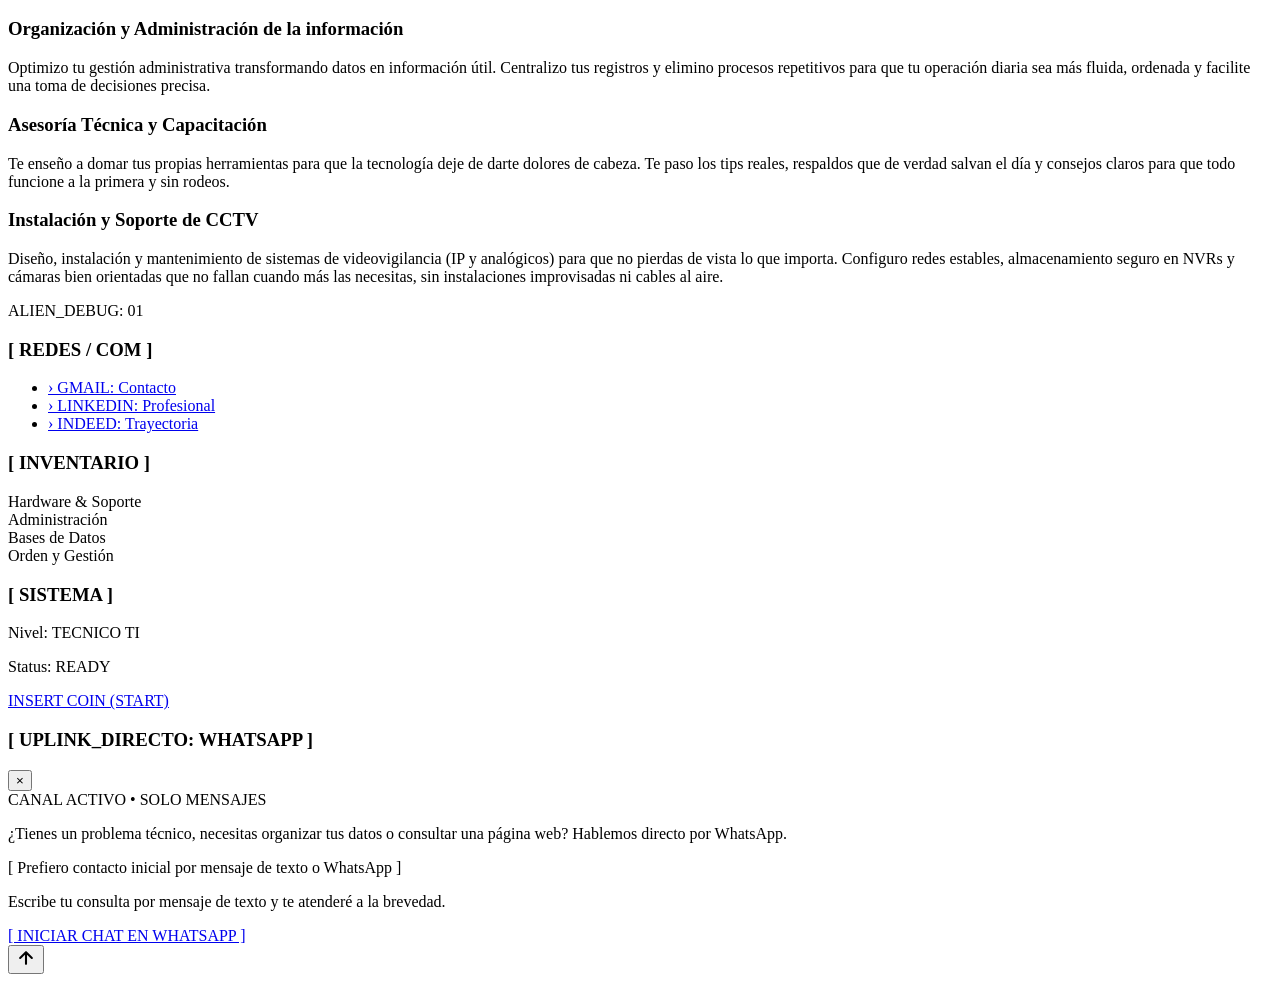
==== commit 72a3850e: "Update index.html" ====
--- a/index.html
+++ b/index.html
@@ -34,7 +34,7 @@
     <meta property="og:site_name" content="IT & ADM | Luis Enrique Ramírez">
     <meta property="og:title" content="Portafolio Técnico en Informática & Gestión Administrativa | Luis Enrique Ramírez">
     <meta property="og:description" content="Soporte técnico integral, instalación de CCTV y gestión administrativa.">
-    <meta property="og:image" content="img/Person_Pixel Art.png">
+    <meta property="og:image" content="img/Person_Pixel Art.webp">
     <meta property="og:locale" content="es_MX">
     
     
@@ -42,9 +42,9 @@
     <meta name="twitter:card" content="summary_large_image">
     <meta name="twitter:title" content="Portafolio Técnico en Informática & Gestión Administrativa | Luis Enrique Ramírez">
     <meta name="twitter:description" content="Soporte técnico integral, instalación de CCTV y gestión administrativa.">
-    <meta name="twitter:image" content="img/Person_Pixel Art.png">
-
-    <link rel="stylesheet" href="style.css">
+    <meta name="twitter:image" content="img/Person_Pixel Art.webp">
+
+    <link rel="stylesheet" href="Css/style.css">
     <link rel="icon" href="Logo.ico" type="image/x-icon">
     <link rel="apple-touch-icon" href="Logo.ico">
     <!-- Fuentes de Texto -->
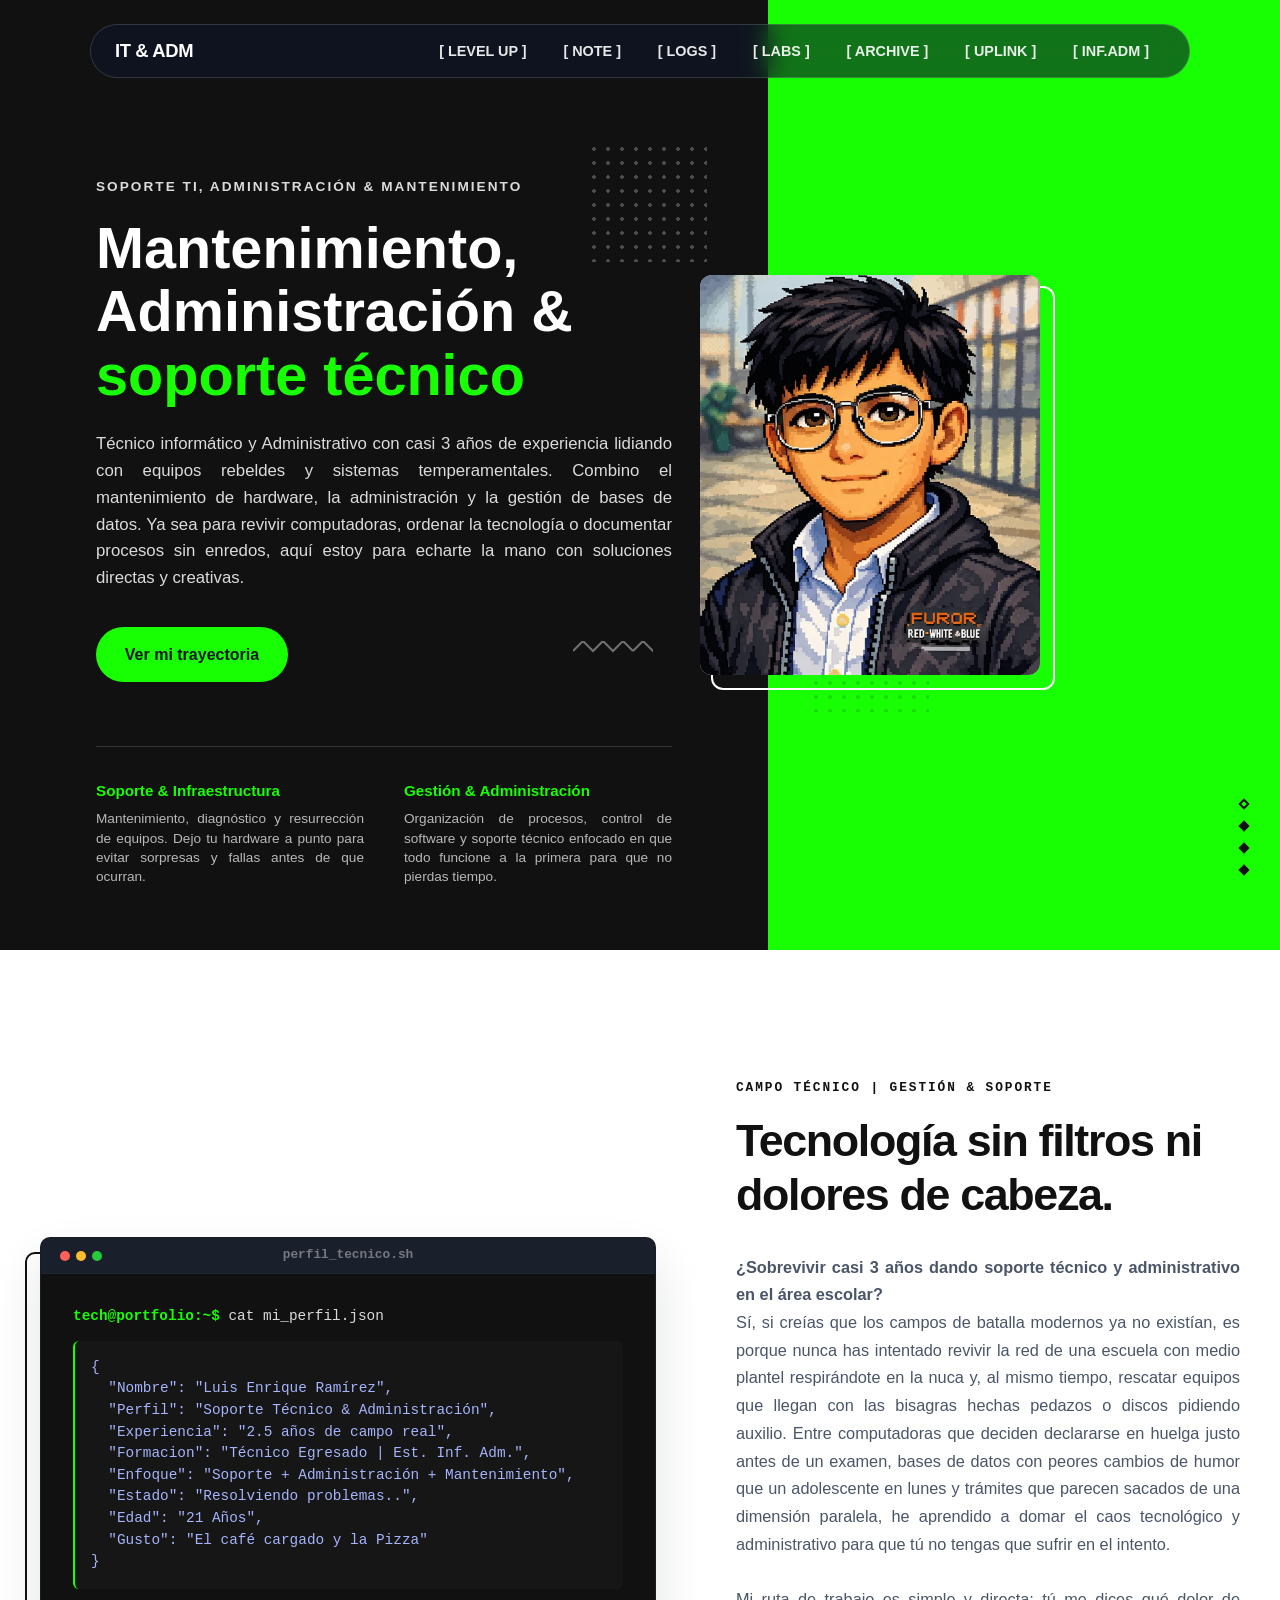
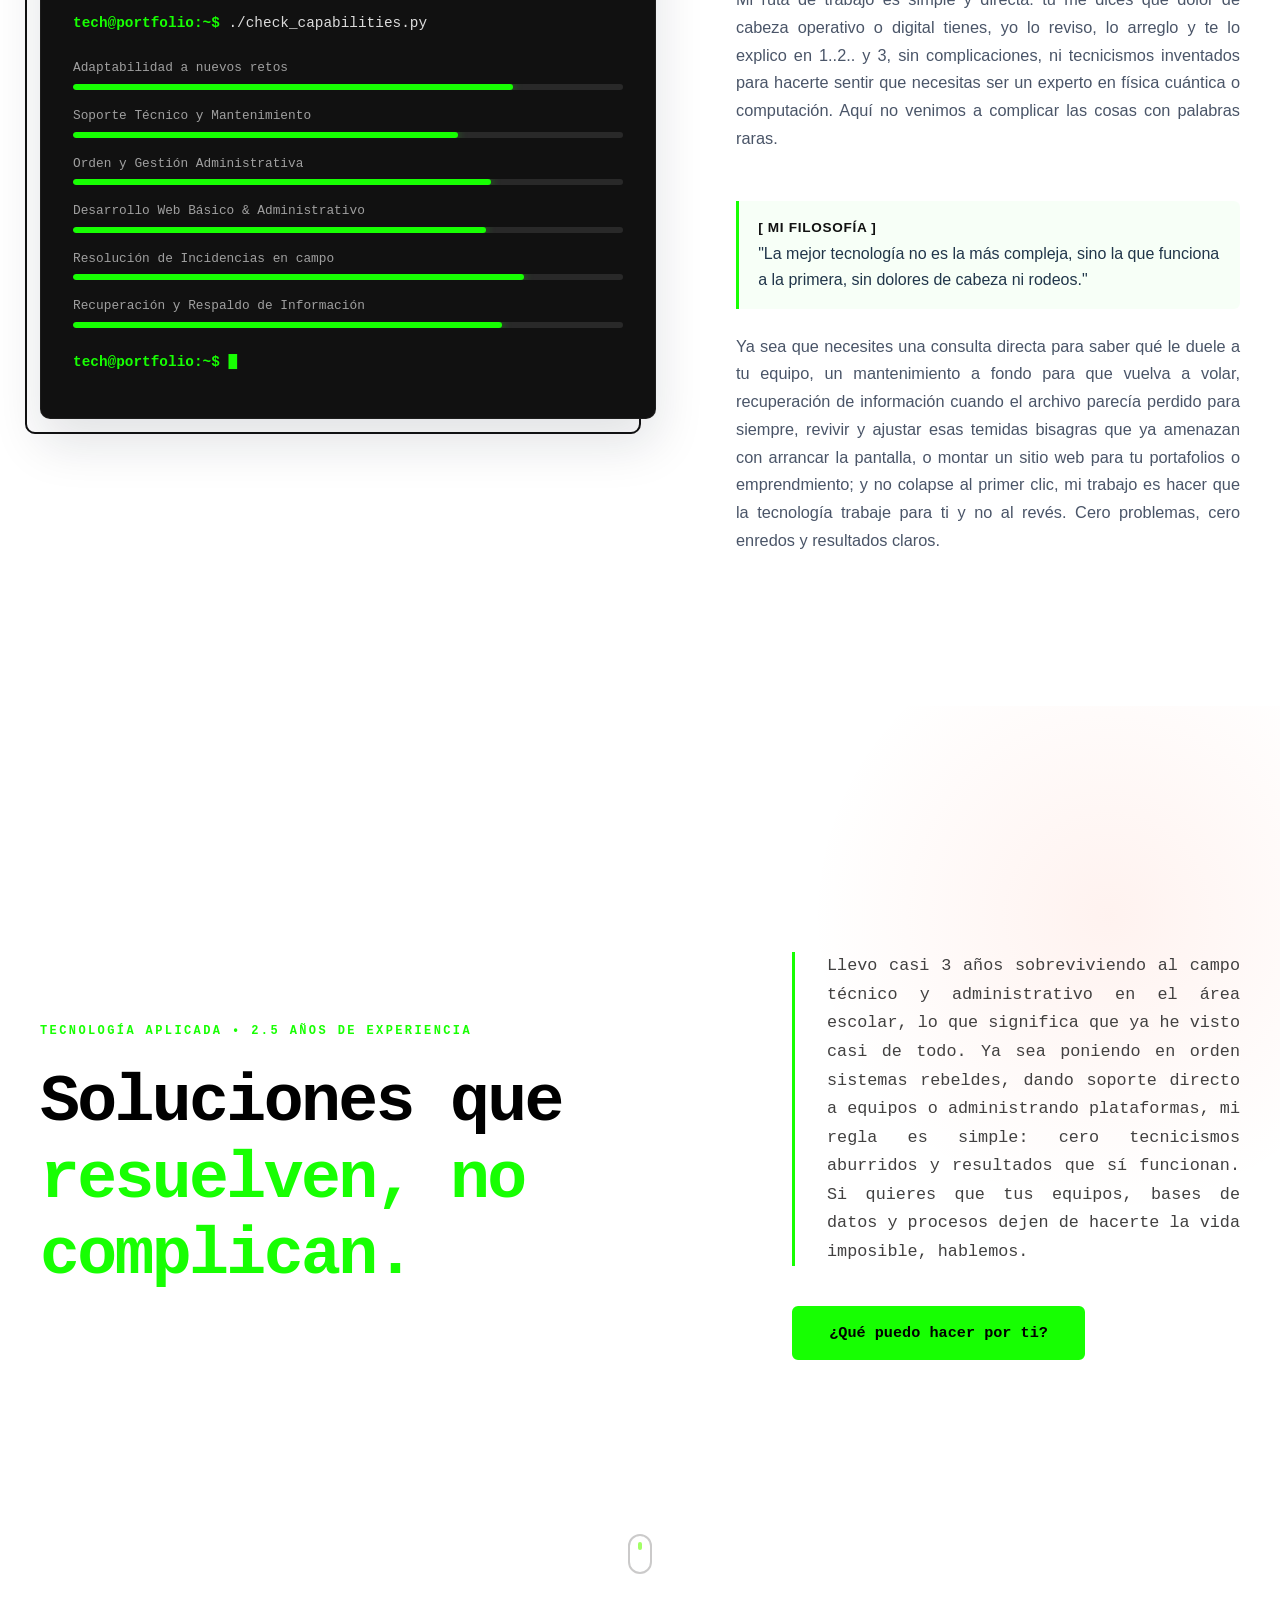
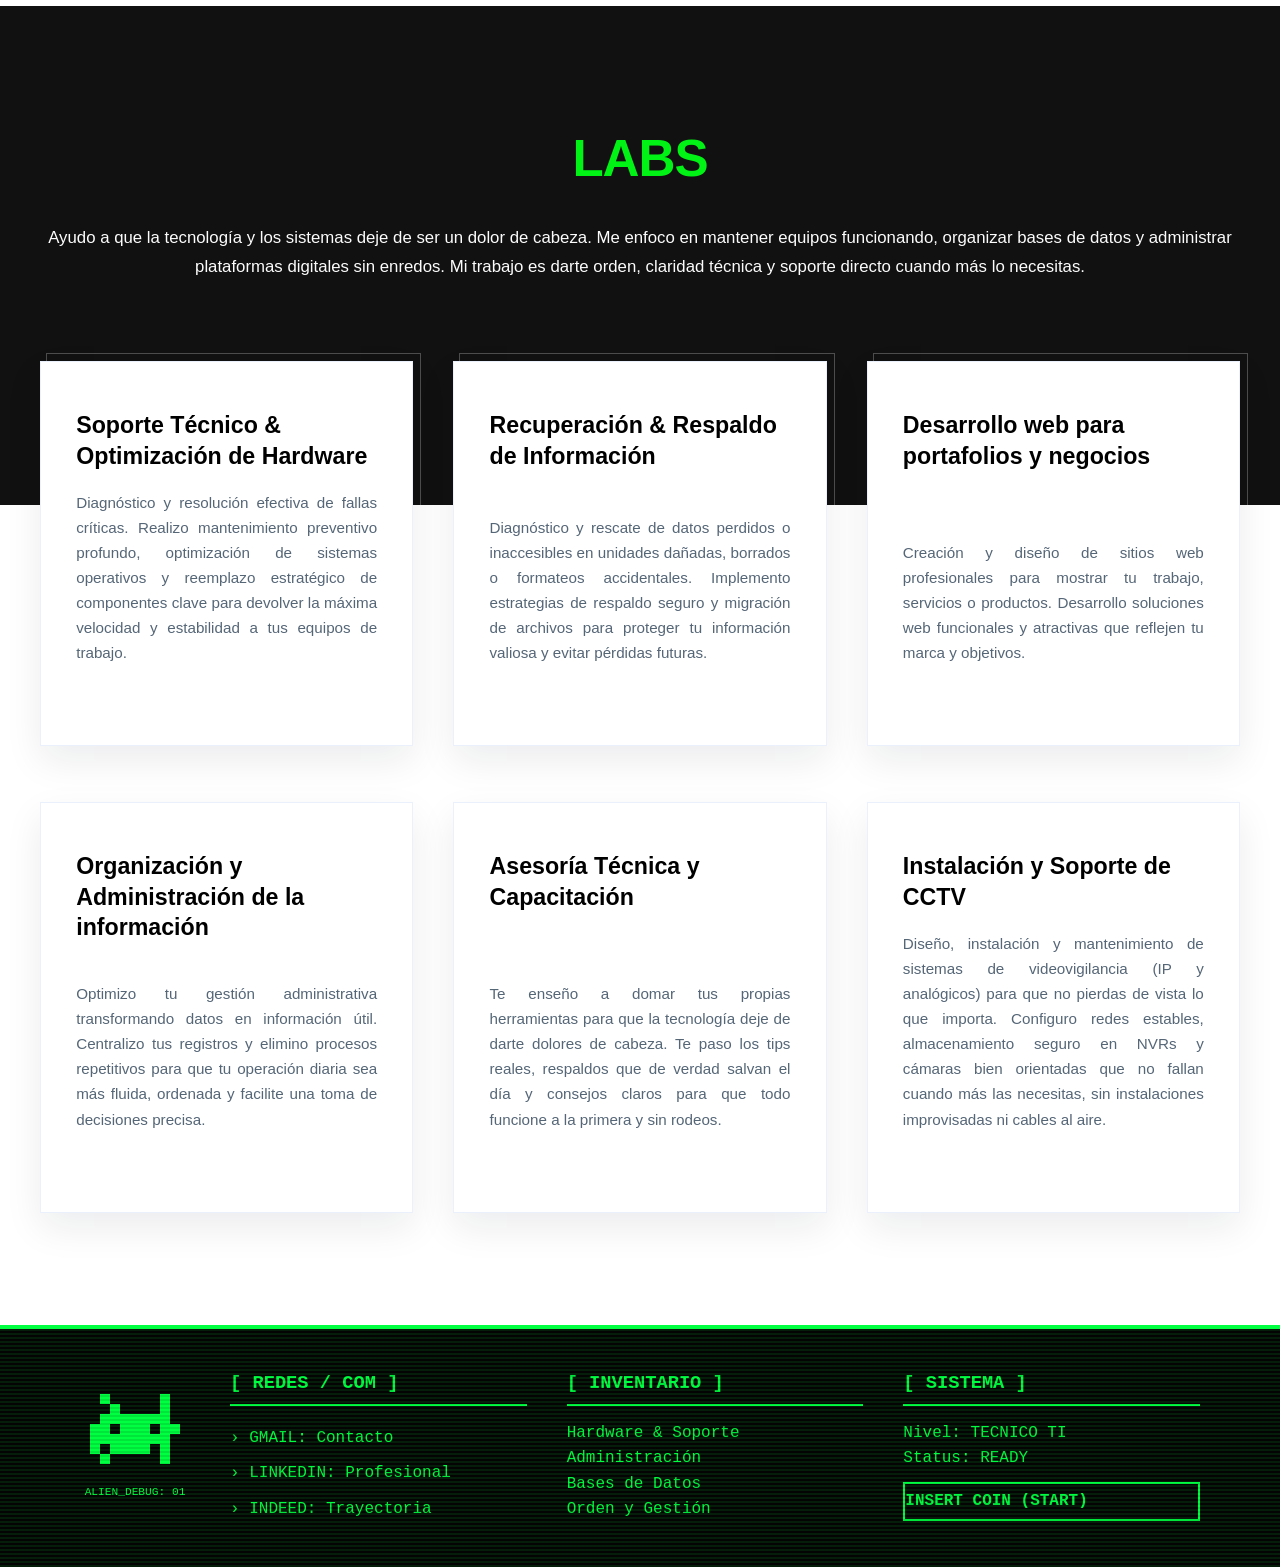
==== commit c32023ba: "Update index.html" ====
--- a/index.html
+++ b/index.html
@@ -51,7 +51,7 @@
     <link rel="preconnect" href="https://fonts.googleapis.com">
     <link rel="preconnect" href="https://fonts.gstatic.com" crossorigin>
     <link href="https://fonts.googleapis.com/css2?family=Plus+Jakarta+Sans:wght@400;500;600;700;800&family=Space+Mono:wght@400;700&display=swap" rel="stylesheet">
-    <script src="script.js" defer></script>
+    <script src="Js/script.js" defer></script>
     <title>Portafolio Soporte TI, Mantenimiento & Administración | Luis Enrique Ramírez</title>
 </head>
 <body>
--- a/Css/style.css
+++ b/Css/style.css
@@ -0,0 +1,1642 @@
+
+/*
+  =============================================================================
+  PORTAFOLIO OFICIAL - LUIS ENRIQUE RAMÍREZ (IT & ADM)
+  Sistema de Diseño, Tokens Visuales y Estilos Responsive
+  
+  Copyright (c) 2026 Luis Enrique Ramírez. Todos los derechos reservados.
+  
+  [ AVISO DE DERECHOS DE AUTOR Y PROPIEDAD INTELECTUAL ]
+  El diseño de interfaz, paleta de colores, animaciones, componentes retro
+  y maquetación responsive son propiedad intelectual exclusiva de Luis Enrique Ramírez.
+  Prohibido el plagio o uso no autorizado de estos estilos visuales.
+  
+  =============================================================================
+  TABLA DE CONTENIDOS (CSS INDEX)
+  1. Variables y Configuración Inicial
+  2. Estilos del Hero (Split-Screen)
+  3. Barra de Navegación (Navbar)
+  4. Sección Sobre Mí (Logs / Trayectoria)
+  5. Banner de Tecnología Aplicada (Labs)
+  6. Tarjetas de Servicios (Archive)
+  7. Pie de Página Retro (Arcade Footer)
+  8. Componentes Flotantes (Toast & Modal WhatsApp)
+  =============================================================================
+*/
+
+        :root {
+            /* Colores base y fondos */
+            --bg: #ffffff;
+            --text: #21364a;
+            --color-bg-light: #f5f9ff;
+            --color-bg-dark: #0d0e12;
+            --color-text-main: #21364a;
+            --color-text-muted: #94a3b8;
+
+            /* Identidad de marca y acentos neón */
+            --hero-lime: #17ff02;        /* Verde neón / lima principal */
+            --hero-indigo: #111111;      /* Fondo oscuro secundario */
+            --hero-dark-text: #121829;   /* Contraste para textos oscuros */
+            --card-accent: #ff5f38;      /* Color de acento coral */
+            --border-glow: rgba(23, 255, 2, 0.25);
+        }
+
+        html {
+            scroll-behavior: smooth;
+        }
+
+        /* Reset global basado en tu hoja de estilos anterior */
+        * {
+            box-sizing: border-box;
+            margin: 0;
+            padding: 0;
+        }
+
+        body {
+            font-family: 'Plus Jakarta Sans', "Segoe UI", Tahoma, Geneva, Verdana, sans-serif;
+            line-height: 1.6;
+            background: var(--bg);
+            color: var(--text);
+            overflow-x: hidden;
+        }
+
+        /* ==========================================
+           ESTILOS DEL HERO (SPLIT-SCREEN)
+           ========================================== */
+        .hero {
+            position: relative;
+            min-height: 100vh;
+            width: 100%;
+            overflow: hidden;
+            background: transparent;
+        }
+
+        /* Contenedor dividido en 60% y 40% */
+        .hero-split-container {
+            display: grid;
+            grid-template-columns: 60% 40%;
+            min-height: 100vh;
+            width: 100%;
+            position: relative;
+        }
+
+        /* ==========================================
+           BARRA DE NAVEGACIÓN TRASLÚCIDA (NAVBAR)
+           ========================================== */
+        .navbar {
+            position: absolute;
+            top: 1.5rem;
+            left: 50%;
+            transform: translateX(-50%);
+            width: calc(100% - 2.5rem);
+            max-width: 1100px;
+            display: flex;
+            justify-content: space-between;
+            align-items: center;
+            padding: 0.7rem 1.5rem;
+            background: rgba(15, 23, 42, 0.6); /* Fondo oscuro traslúcido para legibilidad universal */
+            border: 1px solid rgba(255, 255, 255, 0.15);
+            border-radius: 999px;
+            backdrop-filter: blur(12px);
+            -webkit-backdrop-filter: blur(12px);
+            z-index: 100;
+        }
+
+        .logo {
+            font-size: 1.15rem;
+            font-weight: 700;
+            color: #ffffff;
+            text-decoration: none;
+            letter-spacing: -0.02em;
+        }
+
+        .nav-links {
+            display: flex;
+            gap: 0.3rem;
+            list-style: none !important;
+            margin: 0;
+            padding: 0;
+        }
+
+        .nav-links li {
+            list-style: none !important;
+        }
+
+        .nav-links a {
+            color: rgba(255, 255, 255, 0.9);
+            text-decoration: none;
+            font-size: 0.9rem;
+            font-weight: 600;
+            padding: 0.5rem 1rem;
+            border-radius: 999px;
+            transition: background 0.25s ease, color 0.25s ease;
+        }
+
+        @media (hover: hover) and (pointer: fine) {
+            .nav-links a:hover {
+                background: var(--hero-lime);
+                color: var(--hero-dark-text);
+            }
+        }
+
+        .nav-links a.active-link {
+            background: var(--hero-lime);
+            color: var(--hero-dark-text);
+        }
+
+        /* Botón hamburguesa para móviles */
+        .menu-toggle {
+            display: none;
+            flex-direction: column;
+            gap: 4px;
+            border: 0;
+            background: transparent;
+            cursor: pointer;
+            padding: 0.3rem;
+            z-index: 101;
+        }
+
+        .menu-toggle span {
+            width: 22px;
+            height: 2px;
+            background: #ffffff;
+            border-radius: 2px;
+            transition: all 0.3s ease;
+        }
+
+        .hero-left {
+            background-color: var(--hero-indigo);
+            color: white;
+            padding: 11rem 6rem 4rem 6rem;
+            display: flex;
+            flex-direction: column;
+            justify-content: space-between;
+            position: relative;
+            overflow: hidden;
+        }
+
+        .hero-left-content {
+            max-width: 580px;
+            animation: heroFadeUp 0.9s ease-out both;
+            z-index: 2;
+        }
+
+        .eyebrow {
+            font-size: 0.85rem;
+            letter-spacing: 0.15em;
+            text-transform: uppercase;
+            opacity: 0.85;
+            margin-bottom: 1.2rem;
+            font-weight: 600;
+        }
+
+        .hero h1 {
+            font-size: clamp(2.2rem, 4.5vw, 3.8rem);
+            line-height: 1.1;
+            font-weight: 800;
+            margin-bottom: 1.5rem;
+        }
+
+        .highlight-text,
+        .green-text {
+            color: var(--hero-lime, #17ff02);
+        }
+
+        .hero-description {
+            font-size: 1.05rem;
+            color: rgba(255, 255, 255, 0.85);
+            margin-bottom: 2.2rem;
+            line-height: 1.6;
+            text-align: justify;
+            text-justify: inter-word;
+        }
+
+        /* Botón de acción destacado */
+        .btn-hero {
+            background-color: var(--hero-lime) !important;
+            color: var(--hero-dark-text) !important;
+            padding: 0.9rem 1.8rem;
+            border-radius: 999px;
+            font-weight: 700;
+            text-decoration: none;
+            display: inline-block;
+            transition: transform 0.2s ease, box-shadow 0.2s ease;
+        }
+
+        .btn-hero:hover {
+            transform: translateY(-3px);
+            box-shadow: 0 10px 25px rgba(198, 241, 109, 0.4);
+        }
+
+        /* Columnas informativas del pie */
+        .hero-left-footer {
+            display: grid;
+            grid-template-columns: 1fr 1fr;
+            gap: 2.5rem;
+            margin-top: 4rem;
+            border-top: 1px solid rgba(255, 255, 255, 0.15);
+            padding-top: 2rem;
+            max-width: 600px;
+            z-index: 2;
+        }
+
+        .hero-foot-col strong {
+            display: block;
+            font-size: 0.95rem;
+            color: var(--hero-lime);
+            margin-bottom: 0.4rem;
+            font-weight: 700;
+        }
+
+        .hero-foot-col p {
+            font-size: 0.85rem;
+            color: rgba(255, 255, 255, 0.7);
+            line-height: 1.4;
+            margin: 0;
+        }
+
+        .hero-right {
+            background-color: var(--hero-lime);
+            position: relative;
+            overflow: hidden;
+        }
+
+        /* ==========================================
+           FOTO DE PERFIL SUPERPUESTA 
+           ========================================== */
+        .hero-profile-container {
+            position: absolute;
+            top: 50%;
+            left: 68%; /* Alineado con el corte divisor del 60% */
+            width: 340px;
+            height: 400px;
+            z-index: 50;
+            animation: heroProfileFadeUp 1.1s ease-out both;
+        }
+
+        .profile-frame {
+            position: relative;
+            width: 100%;
+            height: 100%;
+            background: #c3cfd9; /* Fondo de respaldo */
+            border-radius: 12px;
+        }
+
+        /* El marco decorativo blanco desfasado */
+        .profile-frame::before {
+            content: '';
+            position: absolute;
+            bottom: -15px;
+            right: -15px;
+            width: 100%;
+            height: 100%;
+            border: 2.5px solid #ffffff;
+            border-radius: 12px;
+            z-index: -1;
+            pointer-events: none;
+        }
+
+        .profile-img {
+            width: 100%;
+            height: 100%;
+            object-fit: cover;
+            border-radius: 12px;
+            display: block;
+        }
+
+        /* ==========================================
+           ELEMENTOS GEOMÉTRICOS DECORATIVOS
+           ========================================== */
+        .deco-dots {
+            position: absolute;
+            width: 120px;
+            height: 120px;
+            pointer-events: none;
+            opacity: 0.25;
+        }
+
+        .deco-dots-left {
+            top: 15%;
+            right: 8%;
+            background-image: radial-gradient(white 2px, transparent 2px);
+            background-size: 14px 14px;
+        }
+
+        .deco-dots-right {
+            bottom: 25%;
+            left: 8%;
+            background-image: radial-gradient(var(--hero-dark-text) 2px, transparent 2px);
+            background-size: 14px 14px;
+            opacity: 0.15;
+        }
+
+        .deco-zigzag {
+            position: absolute;
+            width: 80px;
+            height: 24px;
+            pointer-events: none;
+        }
+
+        .deco-zigzag-left {
+            bottom: 30%;
+            right: 15%;
+            background-image: url("data:image/svg+xml,%3Csvg xmlns='http://www.w3.org/2000/svg' width='60' height='20' viewBox='0 0 60 20'%3E%3Cpath d='M0,10 L10,0 L20,10 L30,0 L40,10 L50,0 L60,10' fill='none' stroke='white' stroke-width='2' stroke-opacity='0.4'/%3E%3C/svg%3E");
+            background-repeat: repeat-x;
+        }
+
+        .deco-zigzag-right {
+            top: 30%;
+            left: 15%;
+            background-image: url("data:image/svg+xml,%3Csvg xmlns='http://www.w3.org/2000/svg' width='60' height='20' viewBox='0 0 60 20'%3E%3Cpath d='M0,10 L10,0 L20,10 L30,0 L40,10 L50,0 L60,10' fill='none' stroke='%23121829' stroke-width='2' stroke-opacity='0.25'/%3E%3C/svg%3E");
+            background-repeat: repeat-x;
+        }
+
+        .deco-diamonds {
+            position: absolute;
+            bottom: 8%;
+            right: 2rem;
+            display: flex;
+            flex-direction: column;
+            gap: 14px;
+            align-items: center;
+        }
+
+        .deco-diamonds span {
+            width: 8px;
+            height: 8px;
+            background-color: var(--hero-indigo);
+            transform: rotate(45deg);
+            display: block;
+        }
+
+        .deco-diamonds span:first-child {
+            background: transparent;
+            border: 2px solid var(--hero-indigo);
+        }
+
+        /* ==========================================
+           KEYFRAMES DE LAS ANIMACIONES
+           ========================================== */
+        @keyframes heroFadeUp {
+            from {
+                opacity: 0;
+                transform: translateY(24px);
+            }
+            to {
+                opacity: 1;
+                transform: translateY(0);
+            }
+        }
+
+        /* Animación corregida que preserva el centrado real al finalizar */
+        @keyframes heroProfileFadeUp {
+            from {
+                opacity: 0;
+                transform: translate(-50%, calc(-50% + 24px));
+            }
+            to {
+                opacity: 1;
+                transform: translate(-50%, -50%);
+            }
+        }
+
+        /* ==========================================
+           ADAPTABILIDAD RESPONSIVA (MÓVILES)
+           ========================================== */
+        @media (max-width: 992px) {
+            .hero-split-container {
+                grid-template-columns: 1fr; /* Una columna vertical en pantallas chicas */
+            }
+
+            .hero-left {
+                padding: 8rem 1.5rem 4rem 1.5rem;
+                align-items: center;
+                text-align: center;
+            }
+
+            .hero-left-content {
+                margin: 0 auto;
+            }
+
+            .hero-right {
+                height: 380px; /* Altura controlada para lucir la zona lima en móviles */
+            }
+
+            .hero-profile-container {
+                left: 50%;
+                top: calc(100% - 190px); /* Posicionamiento centrado flotando entre secciones */
+                width: 260px;
+                height: 310px;
+            }
+
+            .hero-left-footer {
+                grid-template-columns: 1fr;
+                gap: 1.5rem;
+                margin-top: 3rem;
+                text-align: left;
+            }
+
+            /* Habilitar botón hamburguesa */
+            .menu-toggle {
+                display: flex;
+            }
+
+            .nav-links {
+                display: none;
+                width: 100%;
+                flex-direction: column;
+                align-items: center;
+                gap: 0.5rem;
+                padding-top: 1rem;
+            }
+
+            .nav-links a {
+                width: 100%;
+                text-align: center;
+                padding: 0.6rem 1rem;
+            }
+
+            /* navbar colapsable */
+            .navbar {
+                flex-wrap: wrap;
+                border-radius: 20px;
+                padding: 1rem;
+            }
+
+            .nav-links.active {
+                display: flex;
+            }
+        }
+
+        /* Reset local y tipografía */
+    .tech-hero-banner {
+        background-color: #ffffff;
+        color: #000000;
+        min-height: 100vh; /* Altura completa del viewport */
+        width: 100%;
+        display: flex;
+        justify-content: center;
+        align-items: center;
+        position: relative;
+        overflow: hidden;
+        font-family: 'Space Mono', monospace;
+        padding: 6rem 2rem;
+        box-sizing: border-box;
+    }
+
+    /* Contenedor principal alineado y espaciado */
+    .tech-hero-container {
+        max-width: 1200px;
+        width: 100%;
+        display: grid;
+        grid-template-columns: 1.2fr 0.8fr; /* Equilibrio visual del banner */
+        gap: 5rem;
+        align-items: center;
+        z-index: 5;
+    }
+
+    /* Microetiqueta superior para rellenar espacio de forma elegante */
+    .tech-badge {
+        display: inline-block;
+        font-size: 0.75rem;
+        letter-spacing: 0.2em;
+        color: var(--hero-lime);
+        text-transform: uppercase;
+        margin-bottom: 1.5rem;
+        font-weight: 700;
+    }
+
+    /* Título enorme para pantalla completa */
+    .tech-hero-left h1 {
+        font-size: clamp(2.5rem, 5.2vw, 4.4rem); /* Escala de forma responsiva */
+        font-weight: 700;
+        line-height: 1.15;
+        letter-spacing: -0.04em;
+        color: #000000;
+        margin: 0;
+    }
+
+    /* Bloque del párrafo con barra de acento */
+    .tech-hero-right {
+        display: flex;
+        flex-direction: column;
+        align-items: flex-start;
+        gap: 2.5rem;
+    }
+
+    .tech-accent-block {
+        border-left: 3px solid #17ff02;
+        padding-left: 2rem;
+    }
+
+    .tech-accent-block p {
+        font-size: 1.05rem;
+        line-height: 1.7;
+        color: #414040; /* Gris ligeramente más suave para mejorar contraste */
+        max-width: 460px;
+        margin: 0;
+    }
+
+    /* Grupo de Botones */
+    .tech-action-group {
+        display: flex;
+        gap: 1.5rem;
+        align-items: center;
+        flex-wrap: wrap;
+    }
+
+    /* Botón Coral Principal */
+    .btn-coral-large {
+        background-color: var(--hero-lime);
+        color: #000000;
+        font-family: 'Space Mono', monospace;
+        font-weight: 700;
+        font-size: 0.95rem;
+        text-decoration: none;
+        padding: 1rem 2.2rem;
+        border-radius: 6px;
+        transition: all 0.25s ease;
+        border: 2px solid #17ff02;
+        cursor: pointer;
+    }
+
+    .btn-coral-large:hover {
+        background-color: #000000;
+        color: #17ff02;
+        transform: translateY(-3px);
+        box-shadow: 0 10px 25px rgba(23, 255, 2, 0.4);
+    }
+
+    /* ==========================================
+       EFECTOS DE FONDO (GLOWS Y DOTS)
+       ========================================== */
+    
+    /* El destello/glow moderno */
+    .tech-glow {
+        position: absolute;
+        top: -10%;
+        right: -10%;
+        width: 600px;
+        height: 600px;
+        background: radial-gradient(circle, rgba(255, 95, 56, 0.08) 0%, transparent 70%);
+        pointer-events: none;
+        z-index: 1;
+    }
+
+    /* Rejilla de puntos */
+    .tech-grid-dots {
+        position: absolute;
+        inset: 0;
+        pointer-events: none;
+        background-image: radial-gradient(rgba(255, 255, 255, 0.05) 1.5px, transparent 1.5px);
+        background-size: 40px 40px;
+        opacity: 0.5;
+        z-index: 2;
+        /* Se desvanece suavemente hacia arriba y los lados */
+        mask-image: radial-gradient(circle at 50% 50%, black 40%, transparent 90%);
+        -webkit-mask-image: radial-gradient(circle at 50% 50%, black 40%, transparent 90%);
+    }
+
+    /* Pequeña animación de scroll abajo */
+    .tech-scroll-indicator {
+        position: absolute;
+        bottom: 2rem;
+        left: 50%;
+        transform: translateX(-50%);
+        width: 24px;
+        height: 40px;
+        border: 2px solid rgba(61, 59, 59, 0.452);
+        border-radius: 12px;
+        display: flex;
+        justify-content: center;
+        padding-top: 6px;
+        z-index: 5;
+        opacity: 0.6;
+    }
+
+    .tech-scroll-indicator span {
+        display: block;
+        width: 4px;
+        height: 8px;
+        background-color: #66ff01;
+        border-radius: 2px;
+        animation: techScrollAnim 1.6s infinite ease-in-out;
+    }
+
+    .services-section {
+    width: 100%;
+    display: flex;
+    flex-direction: column;
+    box-sizing: border-box;
+}
+
+/* Zona superior oscura */
+.services-top-area {
+    background-color: var(--hero-indigo, #000000);
+    padding: 7rem 2rem 14rem 2rem; /* Espacio inferior amplio para la superposición */
+    display: flex;
+    justify-content: center;
+    text-align: center;
+}
+
+.services-header-container h2 {
+    font-size: clamp(2.2rem, 4vw, 3.2rem);
+    color: #00f314; /* Texto oscuro sobre fondo verde */
+    font-weight: 700;
+    margin-bottom: 1.5rem;
+    letter-spacing: -0.02em;
+}
+
+.services-header-container p {
+    font-size: 1.05rem;
+    line-height: 1.7;
+    color: rgb(252, 252, 252);
+    margin: 0;
+}
+
+/* Zona inferior */
+.services-bottom-area {
+    background-color: var(--bg, #ffffff);
+    padding: 0 2rem 7rem 2rem;
+    display: flex;
+    justify-content: center;
+}
+
+/* La Rejilla mágica que se encaja hacia arriba */
+.services-grid {
+    max-width: 1200px;
+    width: 100%;
+    display: grid;
+    grid-template-columns: repeat(3, 1fr);
+    gap: 3.5rem 2.5rem;
+    margin-top: -9rem; /* Eleva las tarjetas para que crucen la línea divisoria */
+    z-index: 10;
+}
+
+/* ==========================================
+   DISEÑO ESTRUCTURAL DE LAS TARJETAS (CARDS)
+   ========================================== */
+.service-card {
+    position: relative;
+    background: transparent;
+}
+
+/* El marco desfasado decorativo idéntico al de la imagen */
+.service-card::before {
+    content: '';
+    position: absolute;
+    top: -8px;
+    right: -8px;
+    width: 100%;
+    height: 100%;
+    border: 1px solid rgba(255, 255, 255, 0.25); /* Se ve limpio tanto en fondo oscuro como claro */
+    z-index: 1;
+    pointer-events: none;
+    transition: transform 0.3s ease;
+}
+
+/* Cuerpo real de la tarjeta en frente */
+.card-inner {
+    position: relative;
+    background: #ffffff;
+    border: 1px solid rgba(6, 66, 231, 0.08);
+    padding: 3rem 2.2rem;
+    height: 100%;
+    display: flex;
+    flex-direction: column;
+    justify-content: space-between;
+    align-items: flex-start;
+    z-index: 2;
+    box-shadow: 0 15px 35px rgba(18, 24, 41, 0.08);
+    transition: transform 0.3s ease, box-shadow 0.3s ease;
+}
+
+/* Títulos internos de las tarjetas */
+.card-inner h3 {
+    font-size: 1.45rem;
+    color: #000000;
+    font-weight: 700;
+    margin-bottom: 1.2rem;
+    line-height: 1.3;
+}
+
+/* Párrafos internos (¡Justificados a la perfección!) */
+.card-inner p {
+    font-size: 0.95rem;
+    line-height: 1.65;
+    color: #556677;
+    margin-bottom: 2rem;
+    text-align: justify;
+    text-justify: inter-word;
+    text-align-last: left;
+}
+
+/* ==========================================
+   EFECTOS HOVER (ANIMACIÓN)
+   ========================================== */
+.service-card:hover .card-inner {
+    transform: translateY(-4px);
+    box-shadow: 0 20px 40px rgba(18, 24, 41, 0.08);
+}
+
+.service-card:hover::before {
+    transform: translate(4px, -4px);
+}
+
+.card-link:hover {
+    opacity: 0.8;
+    transform: translateX(3px);
+}
+
+/* ==========================================
+   RESPONSIVE DESIGN (ADAPTABILIDAD)
+   ========================================== */
+@media (max-width: 992px) {
+    .services-grid {
+        grid-template-columns: repeat(2, 1fr); /* 2 columnas en tablets */
+        gap: 3rem 2rem;
+    }
+}
+
+@media (max-width: 680px) {
+    .services-top-area {
+        padding: 5rem 1.5rem 11rem 1.5rem;
+    }
+    
+    .services-bottom-area {
+        padding: 0 1.5rem 5rem 1.5rem;
+    }
+
+    .services-grid {
+        grid-template-columns: 1fr; /* 1 sola columna vertical en smartphones */
+        margin-top: -7rem;
+        gap: 2.5rem;
+    }
+    
+    .card-inner {
+        padding: 2.5rem 1.8rem;
+    }
+}
+
+    @keyframes techScrollAnim {
+        0% { transform: translateY(0); opacity: 0; }
+        50% { opacity: 1; }
+        100% { transform: translateY(12px); opacity: 0; }
+    }
+
+    /* ==========================================
+       RESPONSIVE DESIGN (MÓVILES)
+       ========================================== */
+    @media (max-width: 992px) {
+        .tech-hero-banner {
+            padding: 8rem 1.5rem 4rem 1.5rem;
+            min-height: auto; /* Dejamos que crezca según el contenido si la pantalla es muy chica */
+        }
+
+        .tech-hero-container {
+            grid-template-columns: 1fr;
+            gap: 3.5rem;
+            text-align: left;
+        }
+
+        .tech-hero-left h1 {
+            font-size: 2.2rem;
+        }
+
+        .tech-accent-block {
+            padding-left: 1.5rem;
+        }
+
+        .tech-action-group {
+            width: 100%;
+            flex-direction: column;
+            align-items: stretch;
+            gap: 1rem;
+        }
+
+
+
+        .tech-scroll-indicator {
+            display: none; /* Se oculta en móviles para ahorrar espacio */
+        }
+    }
+
+    /* ==========================================
+   ESTILOS DE LA SECCIÓN SOBRE MÍ
+   ========================================== */
+
+.about-section {
+    width: 100%;
+    background-color: var(--bg, #fafafd); /* Fondo claro de contraste con el hero */
+    padding: 8rem 2rem;
+    display: flex;
+    justify-content: center;
+    align-items: center;
+    box-sizing: border-box;
+    position: relative;
+    overflow: hidden;
+}
+
+.about-container {
+    max-width: 1200px;
+    width: 100%;
+    display: grid;
+    grid-template-columns: 1.1fr 0.9fr; /* Equilibrio simétrico tipo bento */
+    gap: 5rem;
+    align-items: center;
+}
+
+/* ==========================================
+   BLOQUE VISUAL: LA TERMINAL INTERACTIVA
+   ========================================== */
+.about-visual-panel {
+    position: relative;
+    width: 100%;
+}
+
+.tech-terminal {
+    width: 100%;
+    background-color: var(--hero-indigo, #111111); /* Fondo oscuro terminal */
+    border-radius: 10px;
+    box-shadow: 0 25px 50px rgba(18, 24, 41, 0.12);
+    overflow: hidden;
+    position: relative;
+    z-index: 5;
+    border: 1px solid rgba(255, 255, 255, 0.05);
+}
+
+/* Cabecera del sistema */
+.terminal-header {
+    background-color: #1a1f2c;
+    padding: 0.8rem 1.2rem;
+    display: flex;
+    align-items: center;
+    position: relative;
+    border-bottom: 1px solid rgba(255, 255, 255, 0.03);
+}
+
+.terminal-actions {
+    display: flex;
+    gap: 6px;
+}
+
+.term-dot {
+    width: 10px;
+    height: 10px;
+    border-radius: 50%;
+    display: inline-block;
+}
+.term-dot.red { background-color: #ff5f56; }
+.term-dot.yellow { background-color: #ffbd2e; }
+.term-dot.green { background-color: #27c93f; }
+
+.terminal-title {
+    position: absolute;
+    left: 50%;
+    transform: translateX(-50%);
+    font-family: 'Space Mono', monospace;
+    font-size: 0.8rem;
+    color: rgba(255, 255, 255, 0.4);
+    font-weight: 600;
+}
+
+/* Interior de la consola */
+.terminal-body {
+    padding: 2rem;
+    font-family: 'Space Mono', monospace; /* Tipografía técnica monoespaciada */
+    font-size: 0.9rem;
+    color: rgba(255, 255, 255, 0.85);
+    line-height: 1.5;
+}
+
+.term-line {
+    margin-bottom: 0.8rem;
+}
+
+.term-prompt {
+    color: var(--hero-lime, #17ff02); /* Verde de prompt en terminal */
+    font-weight: 700;
+}
+
+.term-code {
+    font-family: 'Space Mono', monospace;
+    color: #a5b4fc;
+    background: rgba(255, 255, 255, 0.02);
+    padding: 1rem;
+    border-radius: 6px;
+    margin-bottom: 1.5rem;
+    overflow-x: auto;
+    border-left: 2px solid var(--hero-lime, #17ff02);
+}
+
+/* Métricas de carga */
+.term-metrics {
+    margin: 1.5rem 0;
+    display: flex;
+    flex-direction: column;
+    gap: 1rem;
+}
+
+.metric-row {
+    display: flex;
+    flex-direction: column;
+    gap: 0.4rem;
+}
+
+.metric-label {
+    font-size: 0.8rem;
+    color: rgba(255, 255, 255, 0.6);
+}
+
+.metric-bar-bg {
+    width: 100%;
+    height: 6px;
+    background-color: rgba(255, 255, 255, 0.1);
+    border-radius: 999px;
+    overflow: hidden;
+}
+
+.metric-bar-fill {
+    height: 100%;
+    background-color: var(--hero-lime, #17ff02); /* Barra de progreso con resplandor neón */
+    border-radius: 999px;
+    box-shadow: 0 0 10px rgba(23, 255, 2, 0.5);
+}
+
+/* Cursor parpadeante */
+@keyframes blink {
+    0%, 100% { opacity: 1; }
+    50% { opacity: 0; }
+}
+
+.cursor {
+    color: var(--hero-lime, #17ff02);
+    animation: blink 1s infinite;
+}
+
+/* Marco exterior desfasado decorativo */
+.about-deco-frame {
+    position: absolute;
+    bottom: -15px;
+    left: -15px;
+    width: 100%;
+    height: 100%;
+    border: 2px solid var(--hero-indigo, #111111); /* Borde desfasado estilo brutalista */
+    border-radius: 10px;
+    z-index: 1;
+    pointer-events: none;
+}
+
+/* ==========================================
+   BLOQUE TEXTO NARRATIVO
+   ========================================== */
+.about-content-panel {
+    display: flex;
+    flex-direction: column;
+    align-items: flex-start;
+}
+
+.about-eyebrow {
+    font-family: 'Space Mono', monospace;
+    font-size: 0.8rem;
+    letter-spacing: 0.15em;
+    text-transform: uppercase;
+    color: var(--hero-indigo, #111111);
+    font-weight: 700;
+    margin-bottom: 1rem;
+}
+
+.about-content-panel h2 {
+    font-family: 'Plus Jakarta Sans', sans-serif;
+    font-size: clamp(2rem, 3.5vw, 2.8rem);
+    line-height: 1.2;
+    color: var(--hero-indigo, #111111);
+    font-weight: 800;
+    margin-bottom: 2rem;
+    letter-spacing: -0.03em;
+}
+
+/* Párrafo con justificación equilibrada */
+.about-text {
+    font-family: 'Plus Jakarta Sans', sans-serif;
+    font-size: 1.02rem;
+    line-height: 1.7;
+    color: #4a5568;
+    margin-bottom: 1.5rem;
+    text-align: justify;
+    text-justify: inter-word;
+    text-align-last: left;
+}
+
+/* Rejilla de etiquetas de habilidades */
+.about-tags-grid {
+    display: flex;
+    flex-wrap: wrap;
+    gap: 0.6rem;
+    margin-top: 1.5rem;
+}
+
+.tech-tag {
+    font-family: 'Space Mono', monospace;
+    font-size: 0.78rem;
+    font-weight: 700;
+    background-color: #ffffff;
+    color: var(--hero-indigo, #111111);
+    padding: 0.5rem 1rem;
+    border-radius: 6px;
+    border: 1px solid rgba(18, 24, 41, 0.1);
+    box-shadow: 0 4px 10px rgba(18, 24, 41, 0.02);
+}
+
+/* ===================================================
+   RESPONSIVIDAD: SECCIÓN SOBRE MÍ & TERMINAL
+   =================================================== */
+
+/* --- 1. TABLETS Y PANTALLAS MEDIANAS (Menos de 992px) --- */
+@media (max-width: 992px) {
+    .about-container {
+        grid-template-columns: 1fr; /* Columna única vertical */
+        gap: 3.5rem;
+    }
+
+    .about-section {
+        padding: 6rem 1.5rem;
+    }
+
+    .about-visual-panel {
+        max-width: 550px;
+        margin: 0 auto;
+        width: 100%;
+    }
+}
+
+/* --- 2. CELULARES ESTÁNDAR (Menos de 768px) --- */
+@media (max-width: 768px) {
+    .terminal-body {
+        padding: 1.25rem; /* Reducimos espacio interno para aprovechar el ancho de pantalla */
+        font-size: 0.85rem; /* Tipografía un poco más compacta para que no se encime */
+    }
+
+    .term-code {
+        padding: 0.8rem;
+        font-size: 0.8rem;
+        margin-bottom: 1.2rem;
+    }
+
+    /* Ajustamos el marco decorativo para evitar que empuje la pantalla y genere scroll horizontal */
+    .about-deco-frame {
+        bottom: -10px;
+        left: -10px;
+    }
+
+    .about-content-panel h2 {
+        margin-bottom: 1.2rem;
+    }
+
+    .about-text {
+        font-size: 0.98rem;
+        line-height: 1.6;
+    }
+}
+
+/* --- 3. CELULARES ULTRA-COMPACTOS (Menos de 480px) --- */
+@media (max-width: 480px) {
+    .about-section {
+        padding: 4rem 1rem;
+    }
+
+    .terminal-header {
+        padding: 0.6rem 1rem;
+    }
+
+    /* Ocultamos el título central "sys_profile.sh" en pantallas mini para que no choque con los círculos de colores */
+    .terminal-title {
+        display: none;
+    }
+
+    .terminal-body {
+        padding: 1rem;
+        font-size: 0.78rem;
+    }
+
+    .term-code {
+        font-size: 0.72rem;
+        white-space: pre-wrap; /* Clave: Obliga al código JSON a saltar de línea si el celular es muy angosto */
+    }
+
+    .metric-label {
+        font-size: 0.75rem;
+    }
+
+    /* Ajuste fino a las etiquetas de habilidades para que no se amontonen */
+    .about-tags-grid {
+        gap: 0.4rem;
+    }
+
+    .tech-tag {
+        font-size: 0.72rem;
+        padding: 0.4rem 0.8rem;
+    }
+}
+
+/* ===================================================
+   DISEÑO INNOVADOR: TARJETA EMBLEMA DE CIERRE (GLOW)
+   =================================================== */
+
+.tech-emblem-card {
+    position: relative;
+    width: 100%;
+    margin-top: 2.5rem;
+    margin-bottom: 2rem;
+    border-radius: 12px;
+    background: #111111; /* Color oscuro puro a juego con la terminal */
+    border: 1px solid rgba(23, 255, 2, 0.15); /* Borde sutil verde lima */
+    overflow: hidden;
+    padding: 2rem;
+    box-shadow: 0 20px 40px rgba(17, 17, 17, 0.15);
+    transition: transform 0.3s ease, border-color 0.3s ease;
+}
+
+/* El efecto "Glow" radial de fondo */
+.emblem-glow {
+    position: absolute;
+    top: -50%;
+    left: -50%;
+    width: 200%;
+    height: 200%;
+    background: radial-gradient(circle at center, rgba(23, 255, 2, 0.06) 0%, transparent 60%);
+    pointer-events: none;
+    z-index: 1;
+}
+
+.emblem-content {
+    position: relative;
+    z-index: 2;
+    display: flex;
+    gap: 1.5rem;
+    align-items: flex-start;
+}
+
+/* Contenedor del Icono Tecnológico */
+.emblem-icon {
+    flex-shrink: 0;
+    width: 42px;
+    height: 42px;
+    background: rgba(23, 255, 2, 0.1);
+    border-radius: 8px;
+    display: flex;
+    align-items: center;
+    justify-content: center;
+    border: 1px solid rgba(23, 255, 2, 0.3);
+}
+
+.emblem-icon svg {
+    width: 22px;
+    height: 22px;
+    filter: drop-shadow(0 0 5px rgba(23, 255, 2, 0.5));
+}
+
+/* Estilo del texto emotivo */
+.emblem-text {
+    font-family: 'Plus Jakarta Sans', sans-serif;
+    font-size: 1.05rem;
+    font-style: italic;
+    line-height: 1.6;
+    color: #e2e8f0; /* Blanco suave técnico de alta legibilidad */
+    margin: 0;
+    text-align: left;
+}
+
+/* Efecto Hover interactivo */
+.tech-emblem-card:hover {
+    transform: translateY(-2px);
+    border-color: rgba(23, 255, 2, 0.4);
+    box-shadow: 0 25px 45px rgba(23, 255, 2, 0.05);
+}
+
+.about-content-panel blockquote {
+    border-left: 3px solid #17ff02; /* Color verde lima de tu paleta */
+    background: rgba(23, 255, 2, 0.03); 
+    padding: 1rem 1.2rem;
+    margin: 1.5rem 0;
+    border-radius: 0 6px 6px 0;
+}
+
+.about-content-panel blockquote strong {
+    color: #111111;
+    text-transform: uppercase;
+    letter-spacing: 0.05em;
+    font-size: 0.85rem;
+    display: block;
+    margin-bottom: 0.2rem;
+}
+
+/* ===================================================
+   ADAPTABILIDAD RESPONSIVA DE LA TARJETA EMBLEMA
+   =================================================== */
+@media (max-width: 576px) {
+    .tech-emblem-card {
+        padding: 1.5rem;
+        margin-top: 2rem;
+    }
+
+    .emblem-content {
+        flex-direction: column; /* Icono arriba y texto abajo en pantallas chicas */
+        gap: 1rem;
+    }
+
+    .emblem-icon {
+        width: 36px;
+        height: 36px;
+    }
+
+    .emblem-text {
+        font-size: 0.95rem;
+        line-height: 1.5;
+    }
+}
+
+/* ===================================================
+   SECCIÓN DE ARCADE FOOTER & UTILIDADES DE TEXTO
+   =================================================== */
+.hero-foot-col p,
+.text-justify {
+    text-align: justify;
+}
+
+.arcade-footer {
+    width: 100%;
+    background: #050505;
+    color: #00FF41;
+    font-family: 'Space Mono', 'Courier New', Courier, monospace;
+    border-top: 4px solid #00FF41;
+    padding: 40px 0;
+    position: relative;
+    overflow: hidden;
+}
+
+.service-card p {
+    text-align: justify;
+    hyphens: auto;
+    word-break: break-word;
+}
+
+.scanlines {
+    position: absolute;
+    top: 0;
+    left: 0;
+    width: 100%;
+    height: 100%;
+    background: linear-gradient(to bottom, rgba(0, 255, 65, 0.1) 50%, rgba(0, 0, 0, 0.1) 50%);
+    background-size: 100% 4px;
+    pointer-events: none;
+}
+
+.footer-wrapper {
+    max-width: 1200px;
+    margin: 0 auto;
+    display: flex;
+    align-items: center;
+    gap: 40px;
+    padding: 0 40px;
+}
+
+/* Alien Pixel Art (CSS puro) */
+.pixel-alien { display: inline-block; }
+.row { display: flex; }
+.p { width: 10px; height: 10px; background: #00FF41; }
+i { width: 10px; height: 10px; }
+.alien-zone { text-align: center; }
+.alien-status { font-size: 0.7rem; display: block; margin-top: 10px; }
+
+/* Layout Footer */
+.footer-grid { display: grid; grid-template-columns: repeat(3, 1fr); gap: 40px; flex: 1; }
+.footer-col h3 { border-bottom: 2px solid #00FF41; padding-bottom: 5px; margin-bottom: 15px; }
+.footer-col ul { list-style: none; padding: 0; }
+.footer-col a { color: #00FF41; text-decoration: none; display: block; padding: 5px 0; transition: background 0.2s ease, color 0.2s ease; }
+.footer-col a:hover { background: #00FF41; color: #000; }
+
+.start-btn { display: inline-block; padding: 10px; border: 2px solid #00FF41; color: #00FF41; margin-top: 10px; text-decoration: none; font-weight: bold; transition: background 0.2s ease, color 0.2s ease; }
+.start-btn:hover { background: #00FF41; color: #000; }
+
+.blink { animation: blink 1s infinite; }
+@keyframes blink { 50% { opacity: 0; } }
+
+@media (max-width: 768px) {
+    .arcade-footer {
+        padding: 3rem 1rem 2rem 1rem;
+    }
+    
+    .footer-grid {
+        grid-template-columns: 1fr;
+        text-align: center;
+        gap: 2rem;
+    }
+    
+    .footer-col {
+        display: flex;
+        flex-direction: column;
+        align-items: center;
+    }
+
+    .footer-col h3 {
+        font-size: 0.9rem;
+        white-space: nowrap;
+        margin-bottom: 0.8rem;
+    }
+
+    .footer-col a, 
+    .footer-col p, 
+    .inventory-bar span {
+        font-size: 0.85rem;
+    }
+    
+    .start-btn {
+        align-self: center;
+        padding: 0.6rem 1rem;
+        font-size: 0.9rem;
+    }
+    
+    .pixel-alien i, 
+    .pixel-alien .p {
+        width: 4px;
+        height: 4px;
+    }
+
+    .alien-zone {
+        margin-bottom: 1.5rem;
+    }
+}
+
+/* Toast Notification (Estilo Terminal Retro) */
+.toast-notification {
+    position: fixed;
+    bottom: 5.5rem;
+    right: 2rem;
+    background: #050505;
+    color: #00FF41;
+    border: 2px solid #00FF41;
+    padding: 0.8rem 1.2rem;
+    font-family: 'Space Mono', monospace;
+    font-size: 0.85rem;
+    box-shadow: 0 10px 25px rgba(0, 255, 65, 0.2);
+    border-radius: 4px;
+    z-index: 9999;
+    opacity: 0;
+    transform: translateY(20px);
+    transition: opacity 0.3s ease, transform 0.3s ease;
+    pointer-events: none;
+}
+
+.toast-notification.show {
+    opacity: 1;
+    transform: translateY(0);
+}
+
+/* ===================================================
+   BANNER ALERTA: NO LLAMADAS / SOLO WHATSAPP
+   =================================================== */
+.wa-banner-overlay {
+    position: fixed;
+    top: 0;
+    left: 0;
+    width: 100vw;
+    height: 100vh;
+    background: rgba(0, 0, 0, 0.85);
+    backdrop-filter: blur(8px);
+    -webkit-backdrop-filter: blur(8px);
+    display: flex;
+    justify-content: center;
+    align-items: center;
+    z-index: 10000;
+    opacity: 0;
+    visibility: hidden;
+    transition: opacity 0.3s ease, visibility 0.3s ease;
+    padding: 1rem;
+}
+
+.wa-banner-overlay.active {
+    opacity: 1;
+    visibility: visible;
+}
+
+.wa-banner-card {
+    background: #0b0c10;
+    border: 2px solid #17ff02;
+    box-shadow: 0 0 35px rgba(23, 255, 2, 0.3), inset 0 0 15px rgba(23, 255, 2, 0.05);
+    border-radius: 10px;
+    width: 100%;
+    max-width: 500px;
+    padding: 1.5rem;
+    color: #ffffff;
+    font-family: 'Plus Jakarta Sans', sans-serif;
+    transform: scale(0.92);
+    transition: transform 0.3s ease;
+    text-align: center;
+    position: relative;
+    overflow: hidden;
+}
+
+.wa-banner-overlay.active .wa-banner-card {
+    transform: scale(1);
+}
+
+.wa-banner-header {
+    display: flex;
+    justify-content: space-between;
+    align-items: center;
+    border-bottom: 1px solid rgba(23, 255, 2, 0.25);
+    padding-bottom: 0.8rem;
+    margin-bottom: 1.2rem;
+}
+
+.wa-banner-header h3 {
+    color: #17ff02;
+    font-family: 'Space Mono', monospace;
+    font-size: 0.9rem;
+    margin: 0;
+    font-weight: 700;
+    letter-spacing: 0.02em;
+}
+
+.close-banner-btn {
+    background: transparent;
+    border: none;
+    color: #17ff02;
+    font-size: 1.8rem;
+    cursor: pointer;
+    line-height: 1;
+    transition: transform 0.2s ease, color 0.2s ease;
+}
+
+.close-banner-btn:hover {
+    transform: scale(1.2);
+    color: #ffffff;
+}
+
+.wa-status-badge {
+    display: inline-flex;
+    align-items: center;
+    gap: 8px;
+    background: rgba(23, 255, 2, 0.1);
+    border: 1px solid rgba(23, 255, 2, 0.4);
+    color: #17ff02;
+    font-family: 'Space Mono', monospace;
+    font-size: 0.78rem;
+    font-weight: 700;
+    padding: 4px 12px;
+    border-radius: 999px;
+    margin-bottom: 1.2rem;
+    letter-spacing: 0.04em;
+}
+
+.wa-status-dot {
+    width: 8px;
+    height: 8px;
+    background: #17ff02;
+    border-radius: 50%;
+    box-shadow: 0 0 8px #17ff02;
+    animation: blink 1.2s infinite ease-in-out;
+}
+
+.wa-banner-text {
+    font-size: 1.02rem;
+    color: #f1f5f9;
+    line-height: 1.5;
+    margin-bottom: 1.2rem;
+}
+
+.wa-alien-zone {
+    text-align: center;
+    background: rgba(255, 59, 59, 0.05);
+    border: 1px dashed rgba(255, 59, 59, 0.4);
+    padding: 1.2rem 1rem;
+    border-radius: 8px;
+    margin-bottom: 1.2rem;
+}
+
+.red-alien .p {
+    background: #ff3b3b;
+    box-shadow: 0 0 6px rgba(255, 59, 59, 0.8);
+}
+
+.wa-red-warning {
+    color: #ff3b3b;
+    font-family: 'Space Mono', monospace;
+    font-weight: 700;
+    font-size: 0.88rem;
+    margin-top: 0.8rem;
+    letter-spacing: 0.03em;
+    text-shadow: 0 0 10px rgba(255, 59, 59, 0.4);
+}
+
+.wa-banner-subtext {
+    font-size: 0.88rem;
+    color: #ffffff;
+    line-height: 1.5;
+    margin-bottom: 1.5rem;
+}
+
+.btn-wa-confirm {
+    display: block;
+    width: 100%;
+    background: #17ff02;
+    color: #000000;
+    font-family: 'Space Mono', monospace;
+    font-weight: 700;
+    font-size: 0.95rem;
+    padding: 0.9rem 1rem;
+    border-radius: 6px;
+    text-decoration: none;
+    transition: all 0.25s ease;
+    box-shadow: 0 0 20px rgba(23, 255, 2, 0.4);
+    letter-spacing: 0.03em;
+}
+
+.btn-wa-confirm:hover,
+.btn-wa-confirm:focus-visible {
+    background: #ffffff;
+    color: #000000;
+    transform: translateY(-2px);
+    box-shadow: 0 0 30px rgba(23, 255, 2, 0.7);
+    outline: none;
+}
+
+/* ===================================================
+   BOTÓN FLOTANTE: VOLVER ARRIBA (SCROLL TO TOP)
+   =================================================== */
+.scroll-top-btn {
+    position: fixed;
+    bottom: 2rem;
+    right: 2rem;
+    width: 48px;
+    height: 48px;
+    border-radius: 50%;
+    background: rgba(13, 14, 18, 0.88);
+    color: var(--hero-lime, #17ff02);
+    border: 1.5px solid rgba(23, 255, 2, 0.45);
+    box-shadow: 0 6px 20px rgba(0, 0, 0, 0.45), 0 0 15px rgba(23, 255, 2, 0.15);
+    backdrop-filter: blur(10px);
+    -webkit-backdrop-filter: blur(10px);
+    display: flex;
+    align-items: center;
+    justify-content: center;
+    cursor: pointer;
+    z-index: 900;
+    opacity: 0;
+    visibility: hidden;
+    transform: translateY(16px);
+    transition: opacity 0.3s ease, visibility 0.3s ease, transform 0.3s cubic-bezier(0.2, 0.8, 0.2, 1), background-color 0.25s ease, color 0.25s ease, border-color 0.25s ease, box-shadow 0.25s ease;
+    outline: none;
+    user-select: none;
+    -webkit-tap-highlight-color: transparent;
+}
+
+.scroll-top-btn.visible {
+    opacity: 1;
+    visibility: visible;
+    transform: translateY(0);
+}
+
+.scroll-top-btn:hover {
+    background: var(--hero-lime, #17ff02);
+    color: #000000;
+    border-color: var(--hero-lime, #17ff02);
+    box-shadow: 0 0 25px rgba(23, 255, 2, 0.65);
+    transform: translateY(-3px);
+}
+
+.scroll-top-btn:active {
+    transform: translateY(0) scale(0.92);
+}
+
+.scroll-top-btn:focus-visible {
+    outline: 2px solid #ffffff;
+    outline-offset: 3px;
+}
+
+.scroll-top-btn svg {
+    display: block;
+    width: 20px;
+    height: 20px;
+    transition: transform 0.25s ease;
+}
+
+.scroll-top-btn:hover svg {
+    transform: translateY(-2px);
+}
+
+@media (max-width: 768px) {
+    .scroll-top-btn {
+        display: none !important;
+    }
+
+    .toast-notification {
+        bottom: 1.5rem;
+        right: 1.5rem;
+    }
+}
+
+
+
+
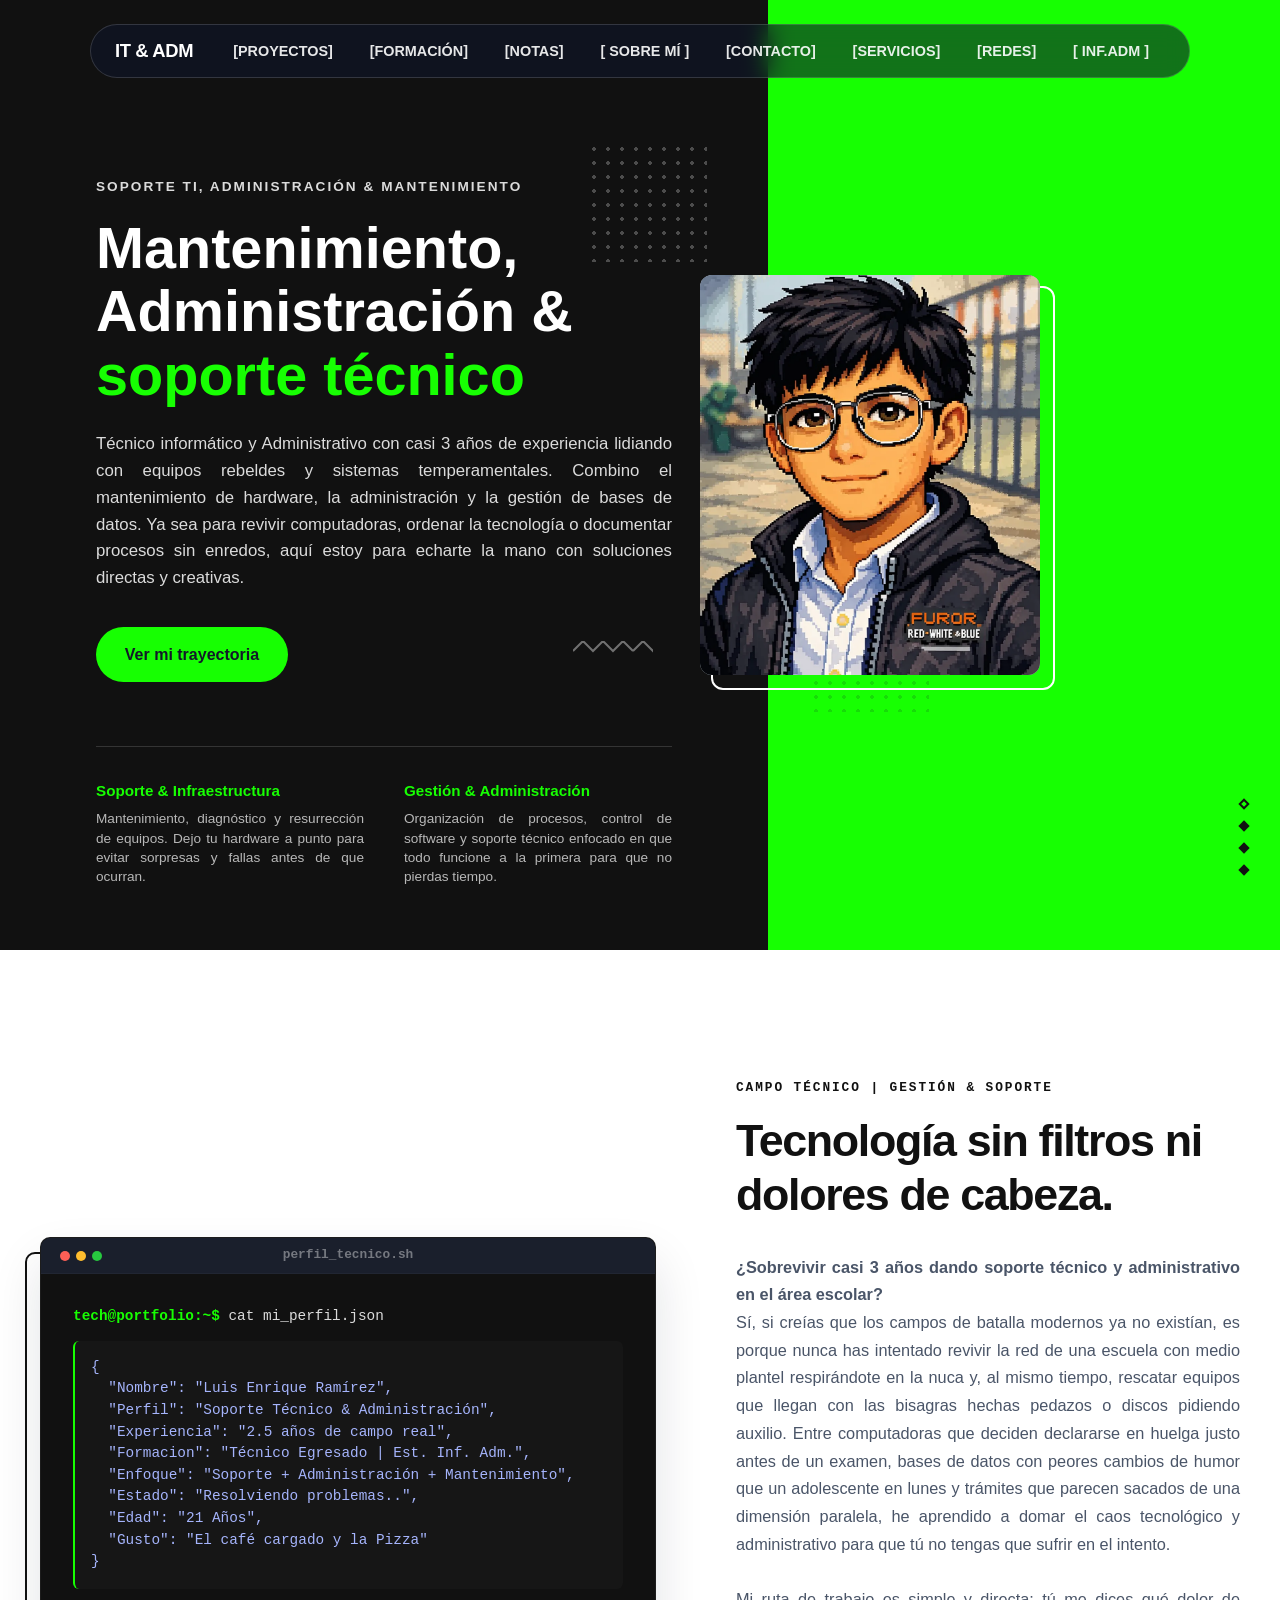
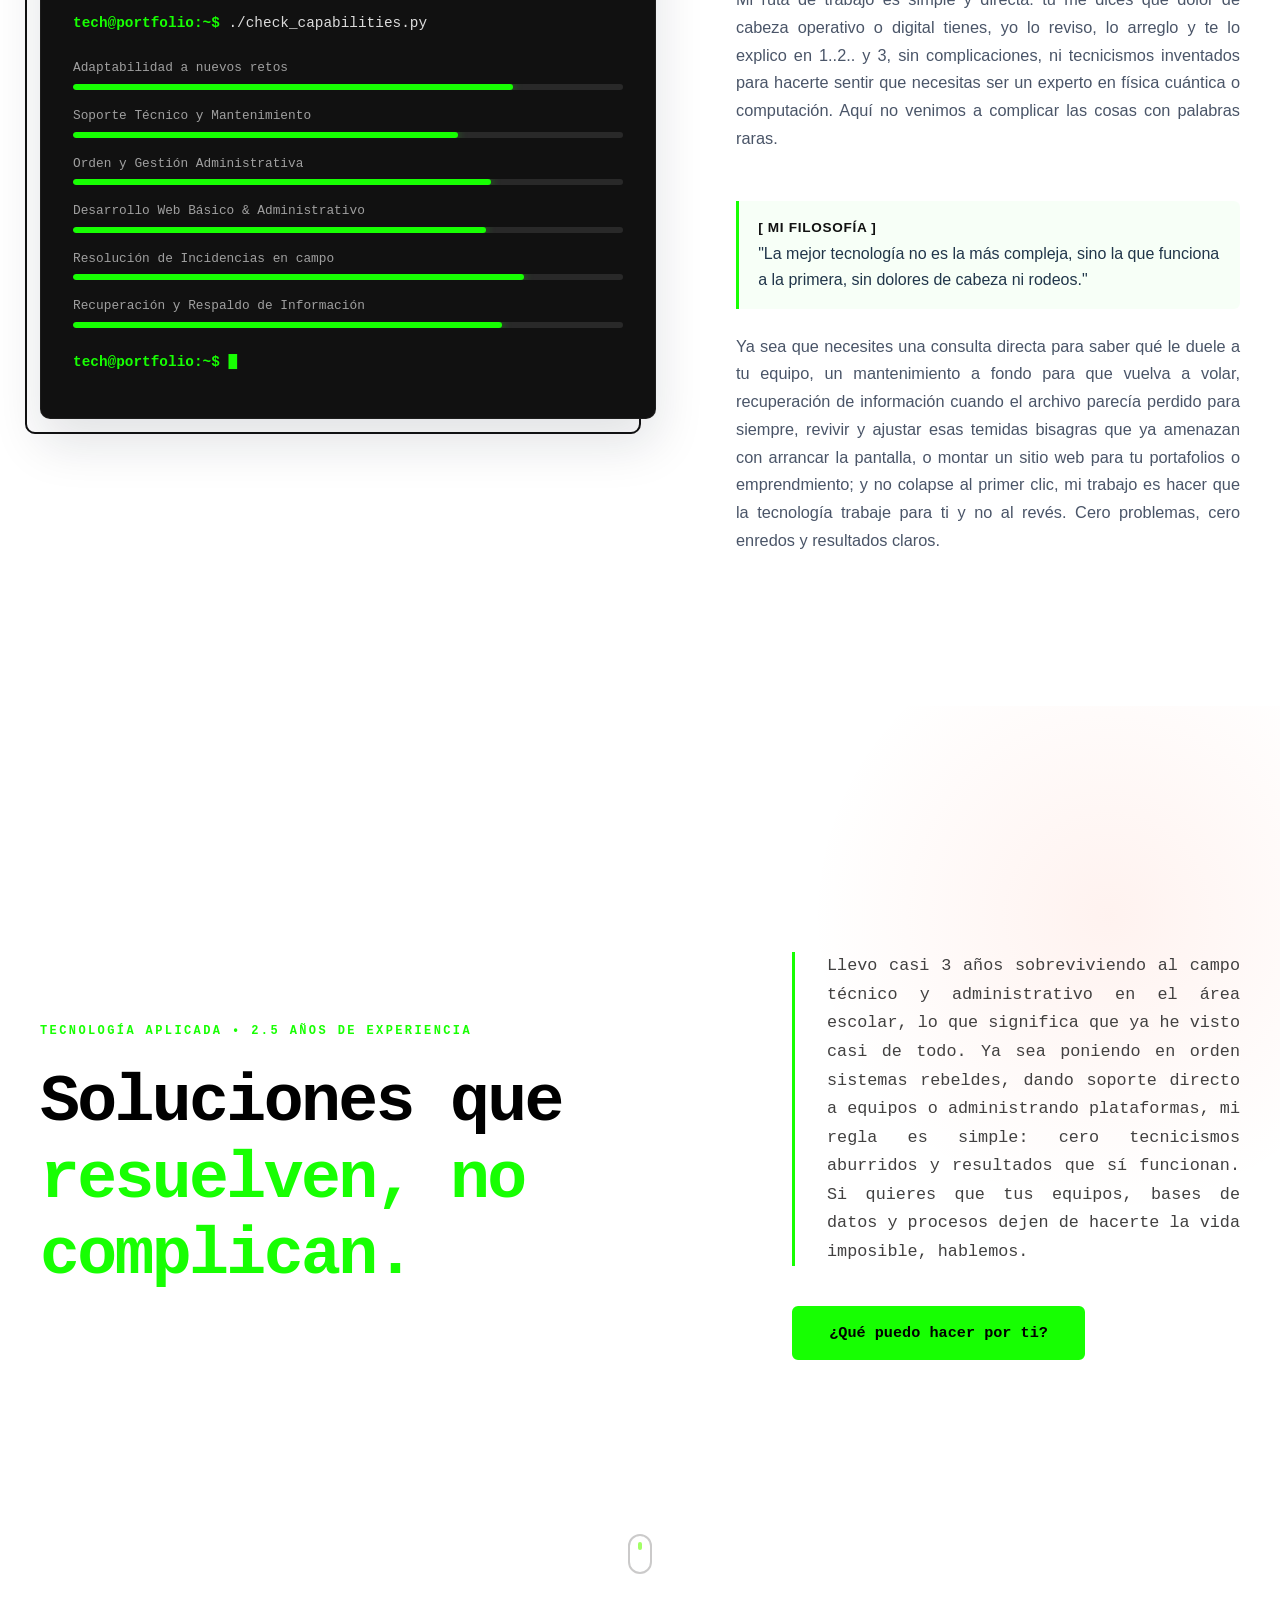
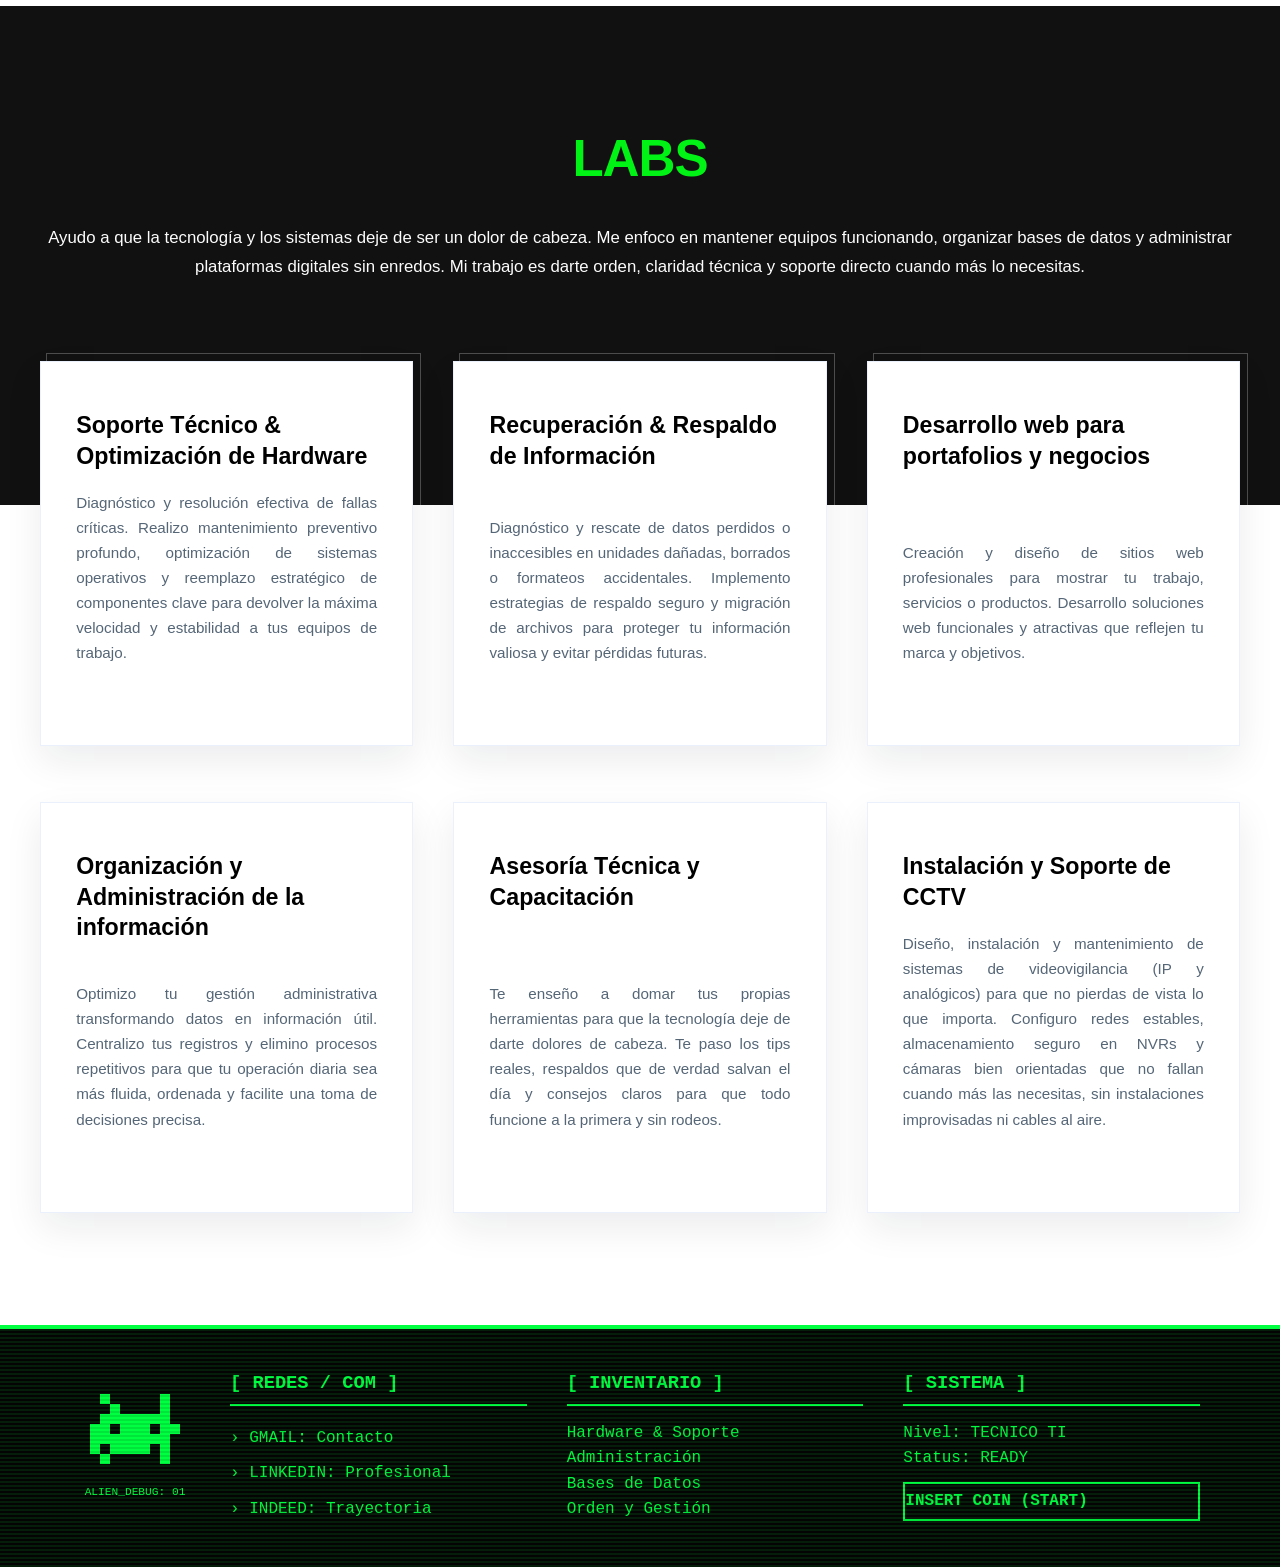
==== commit cb064e1c: "Update index.html" ====
--- a/index.html
+++ b/index.html
@@ -68,12 +68,13 @@
             </button>
 
             <ul class="nav-links" id="navLinks">
-                <li><a href="LevelUp.html">[ LEVEL UP ]</a></li>
-                <li><a href="Note.html">[ NOTE ]</a></li>
-                <li><a href="#sobre-mi">[ LOGS ]</a></li>
-                <li><a href="#Conocer_Más">[ LABS ]</a></li>
-                <li><a href="#Skills">[ ARCHIVE ]</a></li>
-                <li><a href="#Contacto">[ UPLINK ]</a></li>
+                <li><a href="Proyectos.html">[PROYECTOS]</a></li>
+                <li><a href="LevelUp.html">[FORMACIÓN]</a></li>
+                <li><a href="Note.html">[NOTAS]</a></li>
+                <li><a href="#sobre-mi">[ SOBRE MÍ ]</a></li>
+                <li><a href="#Conocer_Más">[CONTACTO]</a></li>
+                <li><a href="#Skills">[SERVICIOS]</a></li>
+                <li><a href="#Contacto">[REDES]</a></li>
                 <li><a href="inf_adm.html">[ INF.ADM ]</a></li>
             </ul>
         </nav>
@@ -365,7 +366,7 @@
                 <h3>[ SISTEMA ]</h3>
                 <p>Nivel: TECNICO TI</p>
                 <p>Status: <span class="blink">READY</span></p>
-                <a href="privacy-policy.html" class="start-btn">INSERT COIN (START)</a>
+                <a href="easter-egg.html" class="start-btn">INSERT COIN (START)</a>
             </div>
         </div>
     </div>
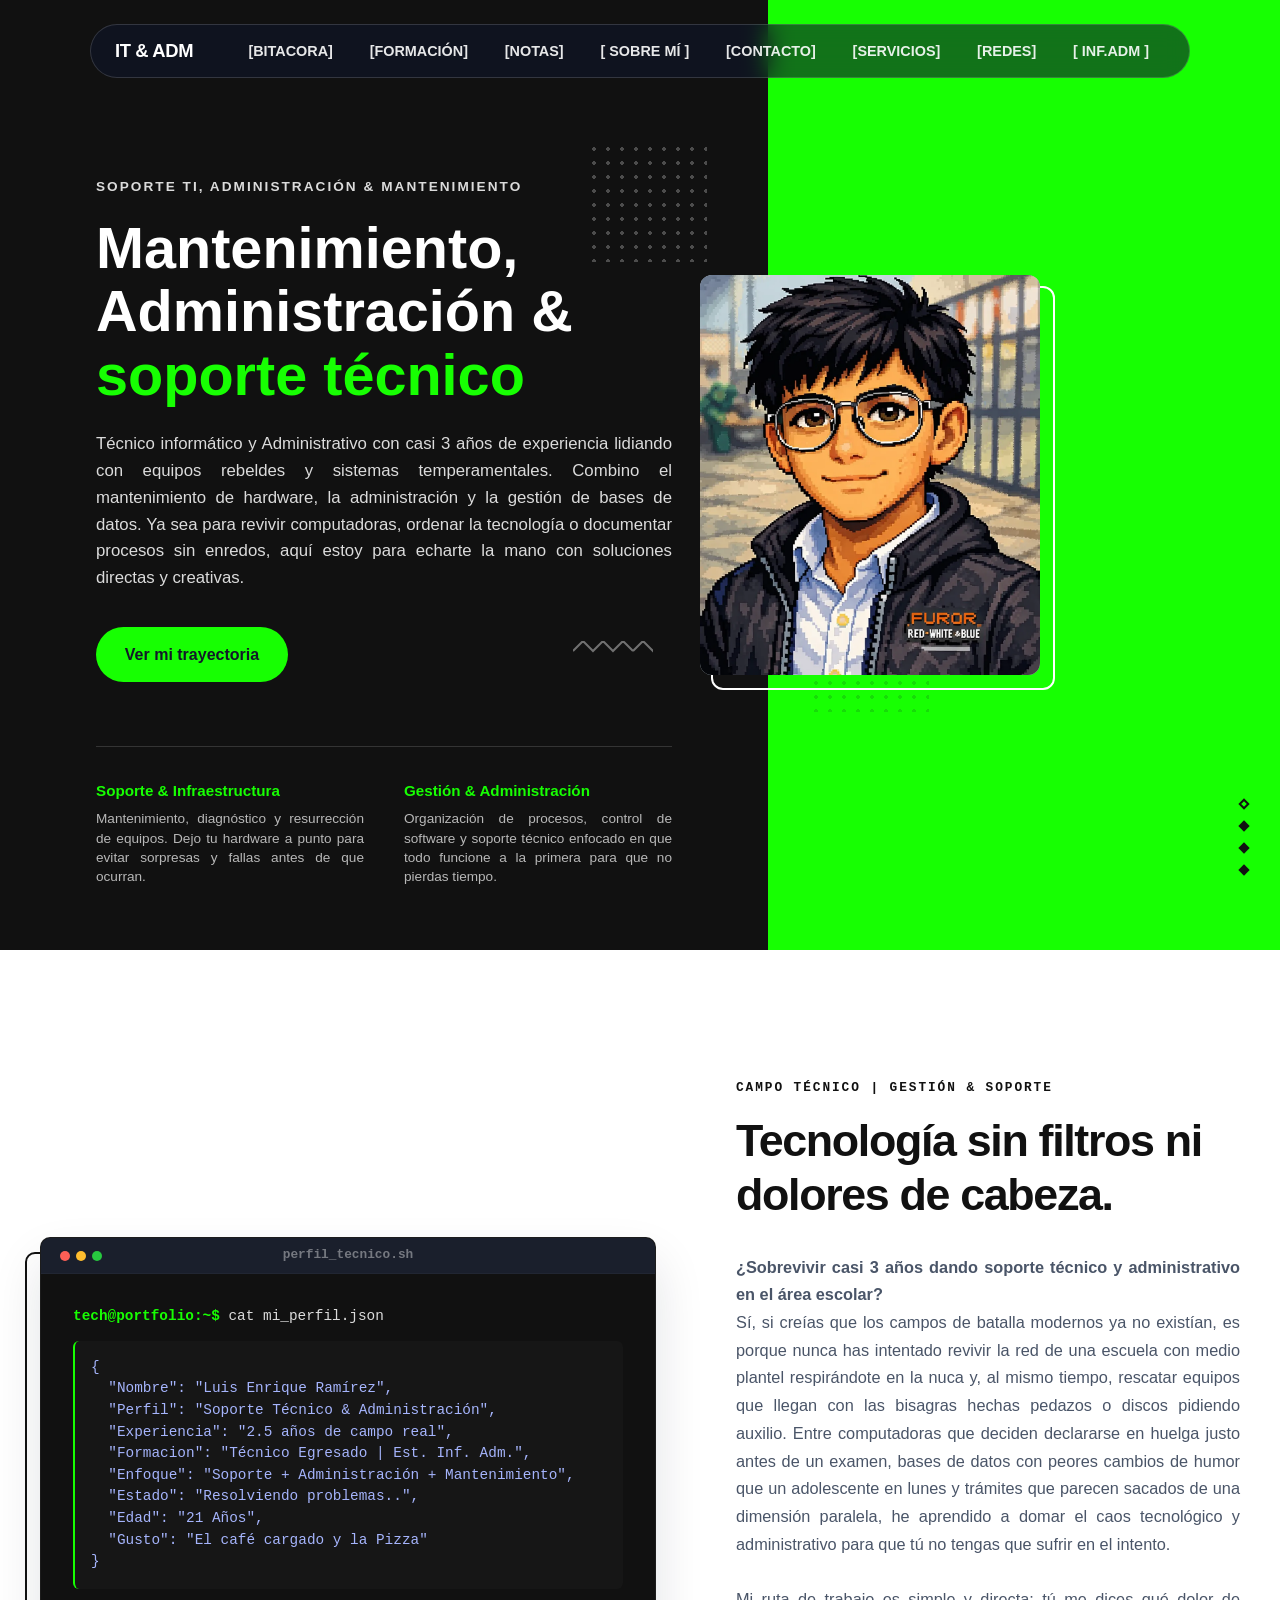
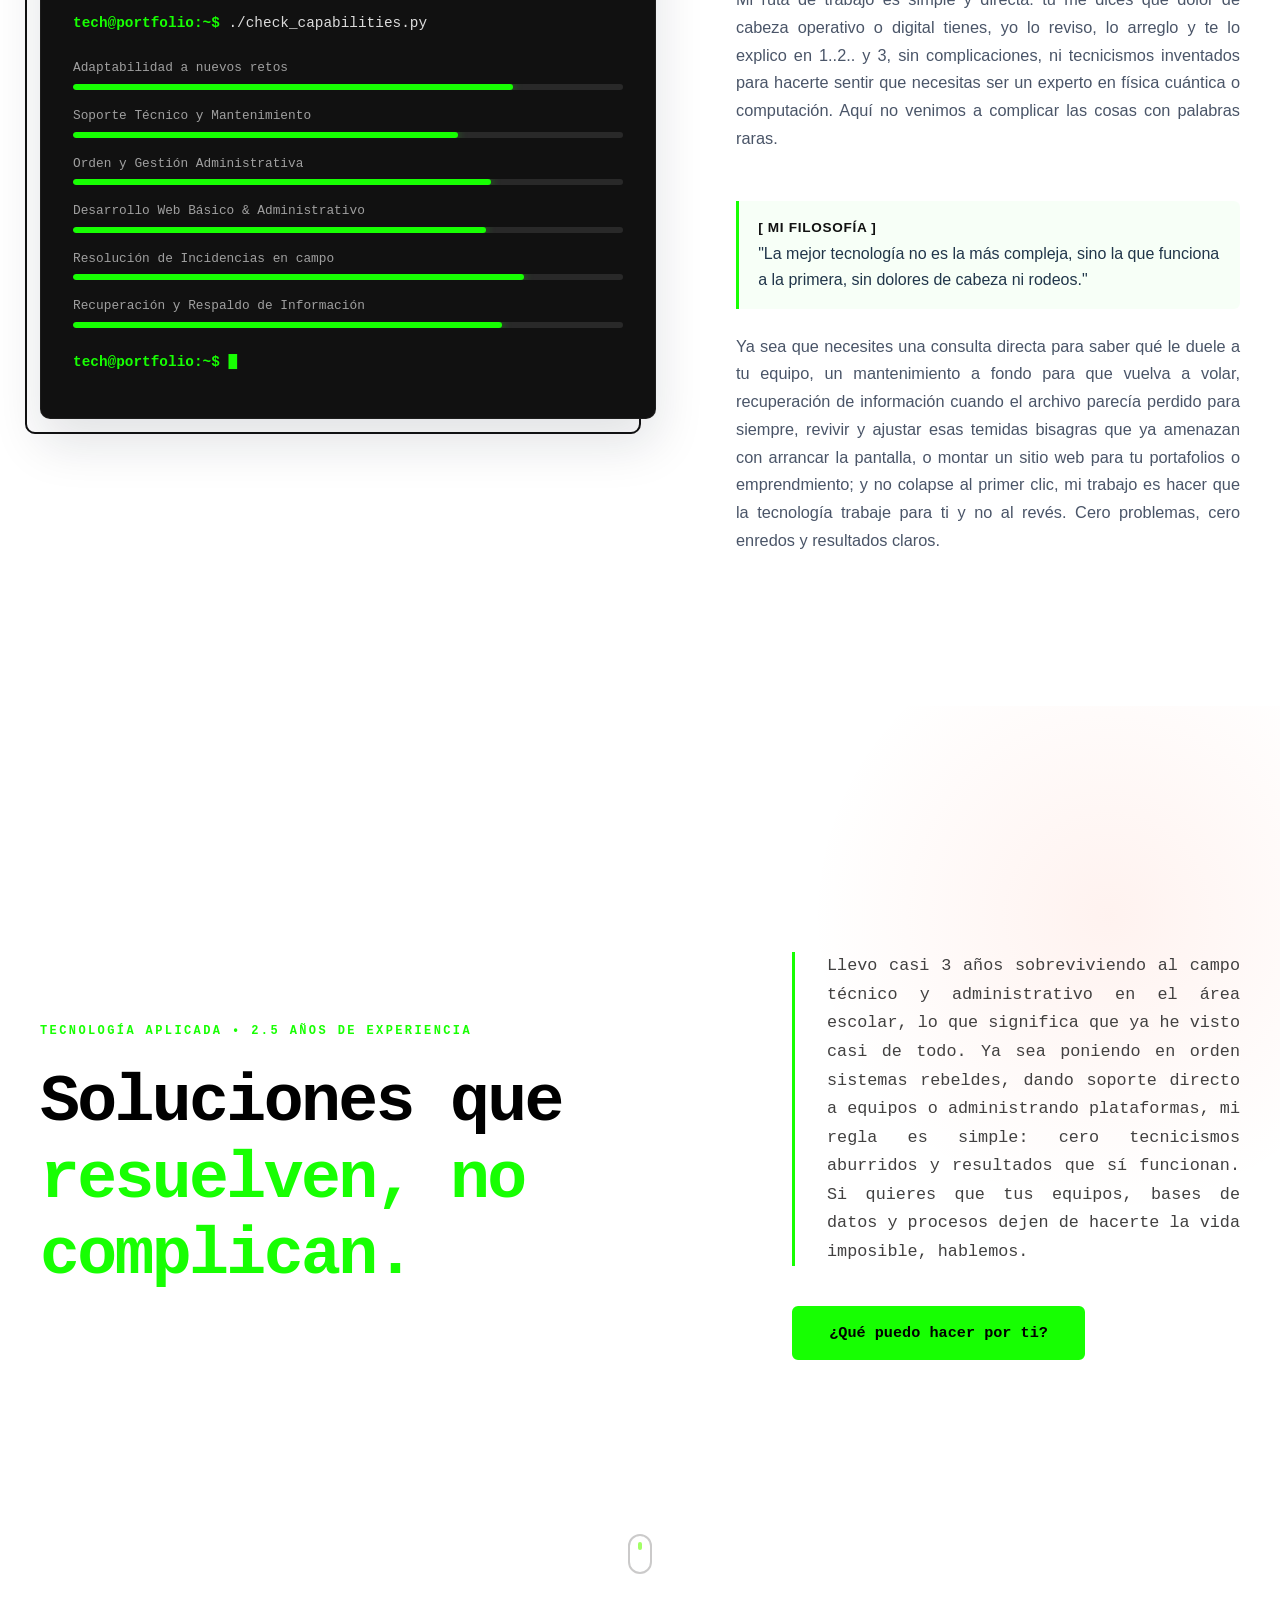
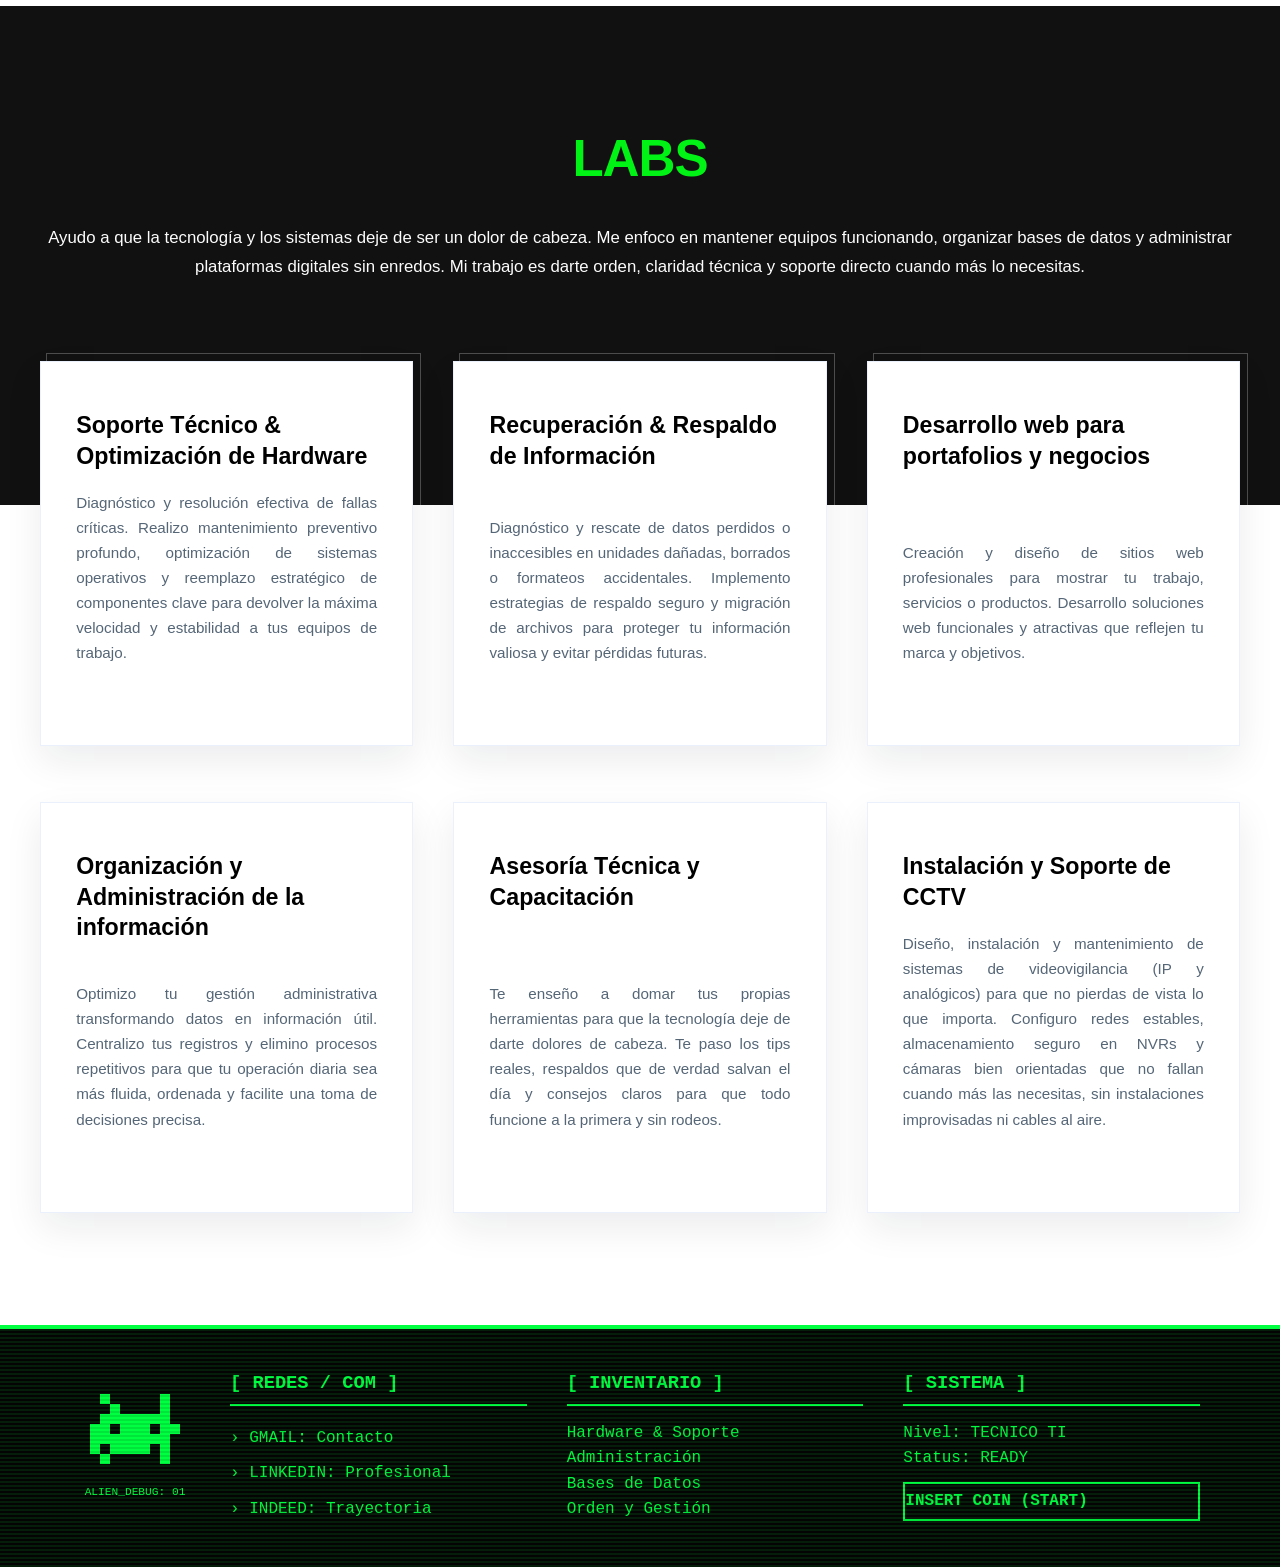
==== commit 99d039ff: "Update index.html" ====
--- a/index.html
+++ b/index.html
@@ -68,7 +68,7 @@
             </button>
 
             <ul class="nav-links" id="navLinks">
-                <li><a href="Proyectos.html">[PROYECTOS]</a></li>
+                <li><a href="Proyectos.html">[BITACORA]</a></li>
                 <li><a href="LevelUp.html">[FORMACIÓN]</a></li>
                 <li><a href="Note.html">[NOTAS]</a></li>
                 <li><a href="#sobre-mi">[ SOBRE MÍ ]</a></li>
